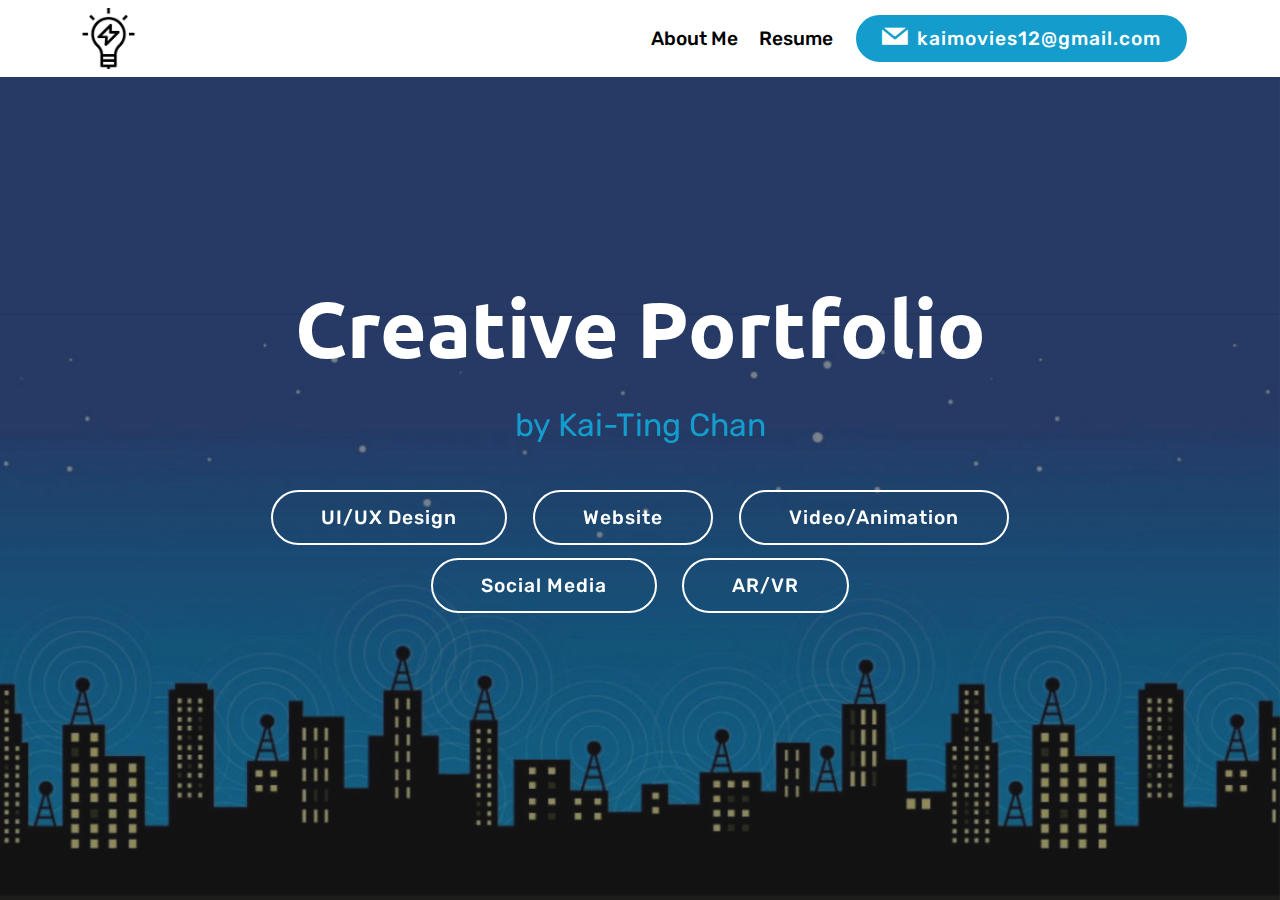
==== index.html @ dcca7ea7 "create github pages" ====
<!DOCTYPE html>
<html >
<head>
  <!-- Site made with Mobirise Website Builder v4.9.2, https://mobirise.com -->
  <meta charset="UTF-8">
  <meta http-equiv="X-UA-Compatible" content="IE=edge">
  <meta name="generator" content="Mobirise v4.9.2, mobirise.com">
  <meta name="viewport" content="width=device-width, initial-scale=1, minimum-scale=1">
  <link rel="shortcut icon" href="assets/images/images-1-138x138.png" type="image/x-icon">
  <meta name="description" content="">
  <title>Home</title>
  <link rel="stylesheet" href="assets/web/assets/mobirise-icons/mobirise-icons.css">
  <link rel="stylesheet" href="assets/tether/tether.min.css">
  <link rel="stylesheet" href="assets/bootstrap/css/bootstrap.min.css">
  <link rel="stylesheet" href="assets/bootstrap/css/bootstrap-grid.min.css">
  <link rel="stylesheet" href="assets/bootstrap/css/bootstrap-reboot.min.css">
  <link rel="stylesheet" href="assets/dropdown/css/style.css">
  <link rel="stylesheet" href="assets/socicon/css/styles.css">
  <link rel="stylesheet" href="assets/theme/css/style.css">
  <link rel="stylesheet" href="assets/mobirise/css/mbr-additional.css" type="text/css">
  
  
  
</head>
<body>
  <section class="menu cid-rMLIVA4WEM" once="menu" id="menu2-2">

    

    <nav class="navbar navbar-expand beta-menu navbar-dropdown align-items-center navbar-fixed-top navbar-toggleable-sm">
        <button class="navbar-toggler navbar-toggler-right" type="button" data-toggle="collapse" data-target="#navbarSupportedContent" aria-controls="navbarSupportedContent" aria-expanded="false" aria-label="Toggle navigation">
            <div class="hamburger">
                <span></span>
                <span></span>
                <span></span>
                <span></span>
            </div>
        </button>
        <div class="menu-logo">
            <div class="navbar-brand">
                <span class="navbar-logo">
                    <a href="index.html">
                        <img src="assets/images/images-1-138x138.png" alt="Mobirise" title="" style="height: 3.8rem;">
                    </a>
                </span>
                
            </div>
        </div>
        <div class="collapse navbar-collapse" id="navbarSupportedContent">
            <ul class="navbar-nav nav-dropdown" data-app-modern-menu="true"><li class="nav-item">
                    <a class="nav-link link text-black display-4" href="page6.html">About Me</a>
                </li>
                <li class="nav-item">
                    <a class="nav-link link text-black display-4" href="assets/files/Re%CC%81sume%CC%81%20Jan,%202020.pdf" target="_blank">Resume</a>
                </li></ul>
            <div class="navbar-buttons mbr-section-btn"><a class="btn btn-sm btn-primary display-4" href="tel:+1-234-567-8901"><span class="socicon socicon-mail mbr-iconfont mbr-iconfont-btn" style="color: rgb(255, 255, 255);"></span>kaimovies12@gmail.com</a></div>
        </div>
    </nav>
</section>

<section class="engine"><a href="https://mobirise.info/l">free website templates</a></section><section class="cid-rMLHdXnyfm mbr-fullscreen mbr-parallax-background" id="header2-0">

    

    <div class="mbr-overlay" style="opacity: 0.5; background-color: rgb(35, 35, 35);"></div>

    <div class="container align-center">
        <div class="row justify-content-md-center">
            <div class="mbr-white col-md-10">
                <h1 class="mbr-section-title mbr-bold pb-3 mbr-fonts-style display-1">Creative<span style="font-weight: normal;"> </span>Portfolio</h1>
                
                <p class="mbr-text pb-3 mbr-fonts-style display-5">by Kai-Ting Chan</p>
                <div class="mbr-section-btn"><a class="btn btn-md btn-white-outline display-4" href="page7.html">UI/UX Design</a>
                    <a class="btn btn-md btn-white-outline display-4" href="page2.html">Website</a> <a class="btn btn-md btn-white-outline display-4" href="page3.html">Video/Animation</a> <a class="btn btn-md btn-white-outline display-4" href="page4.html">Social Media</a> <a class="btn btn-md btn-white-outline display-4" href="page5.html">AR/VR</a></div>
            </div>
        </div>
    </div>
    
</section>


  <script src="assets/web/assets/jquery/jquery.min.js"></script>
  <script src="assets/popper/popper.min.js"></script>
  <script src="assets/tether/tether.min.js"></script>
  <script src="assets/bootstrap/js/bootstrap.min.js"></script>
  <script src="assets/parallax/jarallax.min.js"></script>
  <script src="assets/dropdown/js/script.min.js"></script>
  <script src="assets/touchswipe/jquery.touch-swipe.min.js"></script>
  <script src="assets/smoothscroll/smooth-scroll.js"></script>
  <script src="assets/theme/js/script.js"></script>
  
  
</body>
</html>
---- assets/web/assets/mobirise-icons/mobirise-icons.css ----
@font-face {
  font-family: 'MobiriseIcons';
  src:  url('mobirise-icons.eot?spat4u');
  src:  url('mobirise-icons.eot?spat4u#iefix') format('embedded-opentype'),
    url('mobirise-icons.ttf?spat4u') format('truetype'),
    url('mobirise-icons.woff?spat4u') format('woff'),
    url('mobirise-icons.svg?spat4u#MobiriseIcons') format('svg');
  font-weight: normal;
  font-style: normal;
}

[class^="mbri-"], [class*=" mbri-"] {
  /* use !important to prevent issues with browser extensions that change fonts */
  font-family: MobiriseIcons !important;
  speak: none;
  font-style: normal;
  font-weight: normal;
  font-variant: normal;
  text-transform: none;
  line-height: 1;

  /* Better Font Rendering =========== */
  -webkit-font-smoothing: antialiased;
  -moz-osx-font-smoothing: grayscale;
}

.mbri-add-submenu:before {
  content: "\e900";
}
.mbri-alert:before {
  content: "\e901";
}
.mbri-align-center:before {
  content: "\e902";
}
.mbri-align-justify:before {
  content: "\e903";
}
.mbri-align-left:before {
  content: "\e904";
}
.mbri-align-right:before {
  content: "\e905";
}
.mbri-android:before {
  content: "\e906";
}
.mbri-apple:before {
  content: "\e907";
}
.mbri-arrow-down:before {
  content: "\e908";
}
.mbri-arrow-next:before {
  content: "\e909";
}
.mbri-arrow-prev:before {
  content: "\e90a";
}
.mbri-arrow-up:before {
  content: "\e90b";
}
.mbri-bold:before {
  content: "\e90c";
}
.mbri-bookmark:before {
  content: "\e90d";
}
.mbri-bootstrap:before {
  content: "\e90e";
}
.mbri-briefcase:before {
  content: "\e90f";
}
.mbri-browse:before {
  content: "\e910";
}
.mbri-bulleted-list:before {
  content: "\e911";
}
.mbri-calendar:before {
  content: "\e912";
}
.mbri-camera:before {
  content: "\e913";
}
.mbri-cart-add:before {
  content: "\e914";
}
.mbri-cart-full:before {
  content: "\e915";
}
.mbri-cash:before {
  content: "\e916";
}
.mbri-change-style:before {
  content: "\e917";
}
.mbri-chat:before {
  content: "\e918";
}
.mbri-clock:before {
  content: "\e919";
}
.mbri-close:before {
  content: "\e91a";
}
.mbri-cloud:before {
  content: "\e91b";
}
.mbri-code:before {
  content: "\e91c";
}
.mbri-contact-form:before {
  content: "\e91d";
}
.mbri-credit-card:before {
  content: "\e91e";
}
.mbri-cursor-click:before {
  content: "\e91f";
}
.mbri-cust-feedback:before {
  content: "\e920";
}
.mbri-database:before {
  content: "\e921";
}
.mbri-delivery:before {
  content: "\e922";
}
.mbri-desktop:before {
  content: "\e923";
}
.mbri-devices:before {
  content: "\e924";
}
.mbri-down:before {
  content: "\e925";
}
.mbri-download:before {
  content: "\e989";
}
.mbri-drag-n-drop:before {
  content: "\e927";
}
.mbri-drag-n-drop2:before {
  content: "\e928";
}
.mbri-edit:before {
  content: "\e929";
}
.mbri-edit2:before {
  content: "\e92a";
}
.mbri-error:before {
  content: "\e92b";
}
.mbri-extension:before {
  content: "\e92c";
}
.mbri-features:before {
  content: "\e92d";
}
.mbri-file:before {
  content: "\e92e";
}
.mbri-flag:before {
  content: "\e92f";
}
.mbri-folder:before {
  content: "\e930";
}
.mbri-gift:before {
  content: "\e931";
}
.mbri-github:before {
  content: "\e932";
}
.mbri-globe:before {
  content: "\e933";
}
.mbri-globe-2:before {
  content: "\e934";
}
.mbri-growing-chart:before {
  content: "\e935";
}
.mbri-hearth:before {
  content: "\e936";
}
.mbri-help:before {
  content: "\e937";
}
.mbri-home:before {
  content: "\e938";
}
.mbri-hot-cup:before {
  content: "\e939";
}
.mbri-idea:before {
  content: "\e93a";
}
.mbri-image-gallery:before {
  content: "\e93b";
}
.mbri-image-slider:before {
  content: "\e93c";
}
.mbri-info:before {
  content: "\e93d";
}
.mbri-italic:before {
  content: "\e93e";
}
.mbri-key:before {
  content: "\e93f";
}
.mbri-laptop:before {
  content: "\e940";
}
.mbri-layers:before {
  content: "\e941";
}
.mbri-left-right:before {
  content: "\e942";
}
.mbri-left:before {
  content: "\e943";
}
.mbri-letter:before {
  content: "\e944";
}
.mbri-like:before {
  content: "\e945";
}
.mbri-link:before {
  content: "\e946";
}
.mbri-lock:before {
  content: "\e947";
}
.mbri-login:before {
  content: "\e948";
}
.mbri-logout:before {
  content: "\e949";
}
.mbri-magic-stick:before {
  content: "\e94a";
}
.mbri-map-pin:before {
  content: "\e94b";
}
.mbri-menu:before {
  content: "\e94c";
}
.mbri-mobile:before {
  content: "\e94d";
}
.mbri-mobile2:before {
  content: "\e94e";
}
.mbri-mobirise:before {
  content: "\e94f";
}
.mbri-more-horizontal:before {
  content: "\e950";
}
.mbri-more-vertical:before {
  content: "\e951";
}
.mbri-music:before {
  content: "\e952";
}
.mbri-new-file:before {
  content: "\e953";
}
.mbri-numbered-list:before {
  content: "\e954";
}
.mbri-opened-folder:before {
  content: "\e955";
}
.mbri-pages:before {
  content: "\e956";
}
.mbri-paper-plane:before {
  content: "\e957";
}
.mbri-paperclip:before {
  content: "\e958";
}
.mbri-photo:before {
  content: "\e959";
}
.mbri-photos:before {
  content: "\e95a";
}
.mbri-pin:before {
  content: "\e95b";
}
.mbri-play:before {
  content: "\e95c";
}
.mbri-plus:before {
  content: "\e95d";
}
.mbri-preview:before {
  content: "\e95e";
}
.mbri-print:before {
  content: "\e95f";
}
.mbri-protect:before {
  content: "\e960";
}
.mbri-question:before {
  content: "\e961";
}
.mbri-quote-left:before {
  content: "\e962";
}
.mbri-quote-right:before {
  content: "\e963";
}
.mbri-refresh:before {
  content: "\e964";
}
.mbri-responsive:before {
  content: "\e965";
}
.mbri-right:before {
  content: "\e966";
}
.mbri-rocket:before {
  content: "\e967";
}
.mbri-sad-face:before {
  content: "\e968";
}
.mbri-sale:before {
  content: "\e969";
}
.mbri-save:before {
  content: "\e96a";
}
.mbri-search:before {
  content: "\e96b";
}
.mbri-setting:before {
  content: "\e96c";
}
.mbri-setting2:before {
  content: "\e96d";
}
.mbri-setting3:before {
  content: "\e96e";
}
.mbri-share:before {
  content: "\e96f";
}
.mbri-shopping-bag:before {
  content: "\e970";
}
.mbri-shopping-basket:before {
  content: "\e971";
}
.mbri-shopping-cart:before {
  content: "\e972";
}
.mbri-sites:before {
  content: "\e973";
}
.mbri-smile-face:before {
  content: "\e974";
}
.mbri-speed:before {
  content: "\e975";
}
.mbri-star:before {
  content: "\e976";
}
.mbri-success:before {
  content: "\e977";
}
.mbri-sun:before {
  content: "\e978";
}
.mbri-sun2:before {
  content: "\e979";
}
.mbri-tablet:before {
  content: "\e97a";
}
.mbri-tablet-vertical:before {
  content: "\e97b";
}
.mbri-target:before {
  content: "\e97c";
}
.mbri-timer:before {
  content: "\e97d";
}
.mbri-to-ftp:before {
  content: "\e97e";
}
.mbri-to-local-drive:before {
  content: "\e97f";
}
.mbri-touch-swipe:before {
  content: "\e980";
}
.mbri-touch:before {
  content: "\e981";
}
.mbri-trash:before {
  content: "\e982";
}
.mbri-underline:before {
  content: "\e983";
}
.mbri-unlink:before {
  content: "\e984";
}
.mbri-unlock:before {
  content: "\e985";
}
.mbri-up-down:before {
  content: "\e986";
}
.mbri-up:before {
  content: "\e987";
}
.mbri-update:before {
  content: "\e988";
}
.mbri-upload:before {
 content: "\e926"; 
}
.mbri-user:before {
  content: "\e98a";
}
.mbri-user2:before {
  content: "\e98b";
}
.mbri-users:before {
  content: "\e98c";
}
.mbri-video:before {
  content: "\e98d";
}
.mbri-video-play:before {
  content: "\e98e";
}
.mbri-watch:before {
  content: "\e98f";
}
.mbri-website-theme:before {
  content: "\e990";
}
.mbri-wifi:before {
  content: "\e991";
}
.mbri-windows:before {
  content: "\e992";
}
.mbri-zoom-out:before {
  content: "\e993";
}
.mbri-redo:before {
  content: "\e994";
}
.mbri-undo:before {
  content: "\e995";
}
---- assets/dropdown/css/style.css ----
.navbar-dropdown {
  left: 0;
  padding: 0;
  position: absolute;
  right: 0;
  top: 0;
  transition: all 0.45s ease;
  z-index: 1030;
  background: #282828; }
  .navbar-dropdown .navbar-logo {
    margin-right: 0.8rem;
    transition: margin 0.3s ease-in-out;
    vertical-align: middle; }
    .navbar-dropdown .navbar-logo img {
      height: 3.125rem;
      transition: all 0.3s ease-in-out; }
    .navbar-dropdown .navbar-logo.mbr-iconfont {
      font-size: 3.125rem;
      line-height: 3.125rem; }
  .navbar-dropdown .navbar-caption {
    font-weight: 700;
    white-space: normal;
    vertical-align: -4px;
    line-height: 3.125rem !important; }
    .navbar-dropdown .navbar-caption, .navbar-dropdown .navbar-caption:hover {
      color: inherit;
      text-decoration: none; }
  .navbar-dropdown .mbr-iconfont + .navbar-caption {
    vertical-align: -1px; }
  .navbar-dropdown.navbar-fixed-top {
    position: fixed; }
  .navbar-dropdown .navbar-brand span {
    vertical-align: -4px; }
  .navbar-dropdown.bg-color.transparent {
    background: none; }
  .navbar-dropdown.navbar-short .navbar-brand {
    padding: 0.625rem 0; }
    .navbar-dropdown.navbar-short .navbar-brand span {
      vertical-align: -1px; }
  .navbar-dropdown.navbar-short .navbar-caption {
    line-height: 2.375rem !important;
    vertical-align: -2px; }
  .navbar-dropdown.navbar-short .navbar-logo {
    margin-right: 0.5rem; }
    .navbar-dropdown.navbar-short .navbar-logo img {
      height: 2.375rem; }
    .navbar-dropdown.navbar-short .navbar-logo.mbr-iconfont {
      font-size: 2.375rem;
      line-height: 2.375rem; }
  .navbar-dropdown.navbar-short .mbr-table-cell {
    height: 3.625rem; }
  .navbar-dropdown .navbar-close {
    left: 0.6875rem;
    position: fixed;
    top: 0.75rem;
    z-index: 1000; }
  .navbar-dropdown .hamburger-icon {
    content: "";
    display: inline-block;
    vertical-align: middle;
    width: 16px;
    -webkit-box-shadow: 0 -6px 0 1px #282828,0 0 0 1px #282828,0 6px 0 1px #282828;
    -moz-box-shadow: 0 -6px 0 1px #282828,0 0 0 1px #282828,0 6px 0 1px #282828;
    box-shadow: 0 -6px 0 1px #282828,0 0 0 1px #282828,0 6px 0 1px #282828; }

.dropdown-menu .dropdown-toggle[data-toggle="dropdown-submenu"]::after {
  border-bottom: 0.35em solid transparent;
  border-left: 0.35em solid;
  border-right: 0;
  border-top: 0.35em solid transparent;
  margin-left: 0.3rem; }

.dropdown-menu .dropdown-item:focus {
  outline: 0; }

.nav-dropdown {
  font-size: 0.75rem;
  font-weight: 500;
  height: auto !important; }
  .nav-dropdown .nav-btn {
    padding-left: 1rem; }
  .nav-dropdown .link {
    margin: .667em 1.667em;
    font-weight: 500;
    padding: 0;
    transition: color .2s ease-in-out; }
    .nav-dropdown .link.dropdown-toggle {
      margin-right: 2.583em; }
      .nav-dropdown .link.dropdown-toggle::after {
        margin-left: .25rem;
        border-top: 0.35em solid;
        border-right: 0.35em solid transparent;
        border-left: 0.35em solid transparent;
        border-bottom: 0; }
      .nav-dropdown .link.dropdown-toggle[aria-expanded="true"] {
        margin: 0;
        padding: 0.667em 3.263em  0.667em 1.667em; }
  .nav-dropdown .link::after,
  .nav-dropdown .dropdown-item::after {
    color: inherit; }
  .nav-dropdown .btn {
    font-size: 0.75rem;
    font-weight: 700;
    letter-spacing: 0;
    margin-bottom: 0;
    padding-left: 1.25rem;
    padding-right: 1.25rem; }
  .nav-dropdown .dropdown-menu {
    border-radius: 0;
    border: 0;
    left: 0;
    margin: 0;
    padding-bottom: 1.25rem;
    padding-top: 1.25rem;
    position: relative; }
  .nav-dropdown .dropdown-submenu {
    margin-left: 0.125rem;
    top: 0; }
  .nav-dropdown .dropdown-item {
    font-weight: 500;
    line-height: 2;
    padding: 0.3846em 4.615em 0.3846em 1.5385em;
    position: relative;
    transition: color .2s ease-in-out, background-color .2s ease-in-out; }
    .nav-dropdown .dropdown-item::after {
      margin-top: -0.3077em;
      position: absolute;
      right: 1.1538em;
      top: 50%; }
    .nav-dropdown .dropdown-item:focus, .nav-dropdown .dropdown-item:hover {
      background: none; }

@media (max-width: 767px) {
  .nav-dropdown.navbar-toggleable-sm {
    bottom: 0;
    display: none;
    left: 0;
    overflow-x: hidden;
    position: fixed;
    top: 0;
    transform: translateX(-100%);
    -ms-transform: translateX(-100%);
    -webkit-transform: translateX(-100%);
    width: 18.75rem;
    z-index: 999; } }
.nav-dropdown.navbar-toggleable-xl {
  bottom: 0;
  display: none;
  left: 0;
  overflow-x: hidden;
  position: fixed;
  top: 0;
  transform: translateX(-100%);
  -ms-transform: translateX(-100%);
  -webkit-transform: translateX(-100%);
  width: 18.75rem;
  z-index: 999; }

.nav-dropdown-sm {
  display: block !important;
  overflow-x: hidden;
  overflow: auto;
  padding-top: 3.875rem; }
  .nav-dropdown-sm::after {
    content: "";
    display: block;
    height: 3rem;
    width: 100%; }
  .nav-dropdown-sm.collapse.in ~ .navbar-close {
    display: block !important; }
  .nav-dropdown-sm.collapsing, .nav-dropdown-sm.collapse.in {
    transform: translateX(0);
    -ms-transform: translateX(0);
    -webkit-transform: translateX(0);
    transition: all 0.25s ease-out;
    -webkit-transition: all 0.25s ease-out;
    background: #282828; }
  .nav-dropdown-sm.collapsing[aria-expanded="false"] {
    transform: translateX(-100%);
    -ms-transform: translateX(-100%);
    -webkit-transform: translateX(-100%); }
  .nav-dropdown-sm .nav-item {
    display: block;
    margin-left: 0 !important;
    padding-left: 0; }
  .nav-dropdown-sm .link,
  .nav-dropdown-sm .dropdown-item {
    border-top: 1px dotted rgba(255, 255, 255, 0.1);
    font-size: 0.8125rem;
    line-height: 1.6;
    margin: 0 !important;
    padding: 0.875rem 2.4rem 0.875rem 1.5625rem !important;
    position: relative;
    white-space: normal; }
    .nav-dropdown-sm .link:focus, .nav-dropdown-sm .link:hover,
    .nav-dropdown-sm .dropdown-item:focus,
    .nav-dropdown-sm .dropdown-item:hover {
      background: rgba(0, 0, 0, 0.2) !important;
      color: #c0a375; }
  .nav-dropdown-sm .nav-btn {
    position: relative;
    padding: 1.5625rem 1.5625rem 0 1.5625rem; }
    .nav-dropdown-sm .nav-btn::before {
      border-top: 1px dotted rgba(255, 255, 255, 0.1);
      content: "";
      left: 0;
      position: absolute;
      top: 0;
      width: 100%; }
    .nav-dropdown-sm .nav-btn + .nav-btn {
      padding-top: 0.625rem; }
      .nav-dropdown-sm .nav-btn + .nav-btn::before {
        display: none; }
  .nav-dropdown-sm .btn {
    padding: 0.625rem 0; }
  .nav-dropdown-sm .dropdown-toggle[data-toggle="dropdown-submenu"]::after {
    margin-left: .25rem;
    border-top: 0.35em solid;
    border-right: 0.35em solid transparent;
    border-left: 0.35em solid transparent;
    border-bottom: 0; }
  .nav-dropdown-sm .dropdown-toggle[data-toggle="dropdown-submenu"][aria-expanded="true"]::after {
    border-top: 0;
    border-right: 0.35em solid transparent;
    border-left: 0.35em solid transparent;
    border-bottom: 0.35em solid; }
  .nav-dropdown-sm .dropdown-menu {
    margin: 0;
    padding: 0;
    position: relative;
    top: 0;
    left: 0;
    width: 100%;
    border: 0;
    float: none;
    border-radius: 0;
    background: none; }
  .nav-dropdown-sm .dropdown-submenu {
    left: 100%;
    margin-left: 0.125rem;
    margin-top: -1.25rem;
    top: 0; }

.navbar-toggleable-sm .nav-dropdown .dropdown-menu {
  position: absolute; }

.navbar-toggleable-sm .nav-dropdown .dropdown-submenu {
  left: 100%;
  margin-left: 0.125rem;
  margin-top: -1.25rem;
  top: 0; }

.navbar-toggleable-sm.opened .nav-dropdown .dropdown-menu {
  position: relative; }

.navbar-toggleable-sm.opened .nav-dropdown .dropdown-submenu {
  left: 0;
  margin-left: 00rem;
  margin-top: 0rem;
  top: 0; }

.is-builder .nav-dropdown.collapsing {
  transition: none !important; }

/*# sourceMappingURL=style.css.map */
---- assets/socicon/css/styles.css ----
@charset "UTF-8";

@font-face {
  font-family: "socicon";
  src:url("../fonts/socicon.eot");
  src:url("../fonts/socicon.eot?#iefix") format("embedded-opentype"),
    url("../fonts/socicon.woff") format("woff"),
    url("../fonts/socicon.ttf") format("truetype"),
    url("../fonts/socicon.svg#socicon") format("svg");
  font-weight: normal;
  font-style: normal;

}

[data-icon]:before {
  font-family: "socicon" !important;
  content: attr(data-icon);
  font-style: normal !important;
  font-weight: normal !important;
  font-variant: normal !important;
  text-transform: none !important;
  speak: none;
  line-height: 1;
  -webkit-font-smoothing: antialiased;
  -moz-osx-font-smoothing: grayscale;
}

[class^="socicon-"]:before,
[class*=" socicon-"]:before {
  font-family: "socicon" !important;
  font-style: normal !important;
  font-weight: normal !important;
  font-variant: normal !important;
  text-transform: none !important;
  speak: none;
  line-height: 1;
  -webkit-font-smoothing: antialiased;
  -moz-osx-font-smoothing: grayscale;
}

.socicon-modelmayhem:before {
  content: "\e000";
}
.socicon-mixcloud:before {
  content: "\e001";
}
.socicon-drupal:before {
  content: "\e002";
}
.socicon-swarm:before {
  content: "\e003";
}
.socicon-istock:before {
  content: "\e004";
}
.socicon-yammer:before {
  content: "\e005";
}
.socicon-ello:before {
  content: "\e006";
}
.socicon-stackoverflow:before {
  content: "\e007";
}
.socicon-persona:before {
  content: "\e008";
}
.socicon-triplej:before {
  content: "\e009";
}
.socicon-houzz:before {
  content: "\e00a";
}
.socicon-rss:before {
  content: "\e00b";
}
.socicon-paypal:before {
  content: "\e00c";
}
.socicon-odnoklassniki:before {
  content: "\e00d";
}
.socicon-airbnb:before {
  content: "\e00e";
}
.socicon-periscope:before {
  content: "\e00f";
}
.socicon-outlook:before {
  content: "\e010";
}
.socicon-coderwall:before {
  content: "\e011";
}
.socicon-tripadvisor:before {
  content: "\e012";
}
.socicon-appnet:before {
  content: "\e013";
}
.socicon-goodreads:before {
  content: "\e014";
}
.socicon-tripit:before {
  content: "\e015";
}
.socicon-lanyrd:before {
  content: "\e016";
}
.socicon-slideshare:before {
  content: "\e017";
}
.socicon-buffer:before {
  content: "\e018";
}
.socicon-disqus:before {
  content: "\e019";
}
.socicon-vkontakte:before {
  content: "\e01a";
}
.socicon-whatsapp:before {
  content: "\e01b";
}
.socicon-patreon:before {
  content: "\e01c";
}
.socicon-storehouse:before {
  content: "\e01d";
}
.socicon-pocket:before {
  content: "\e01e";
}
.socicon-mail:before {
  content: "\e01f";
}
.socicon-blogger:before {
  content: "\e020";
}
.socicon-technorati:before {
  content: "\e021";
}
.socicon-reddit:before {
  content: "\e022";
}
.socicon-dribbble:before {
  content: "\e023";
}
.socicon-stumbleupon:before {
  content: "\e024";
}
.socicon-digg:before {
  content: "\e025";
}
.socicon-envato:before {
  content: "\e026";
}
.socicon-behance:before {
  content: "\e027";
}
.socicon-delicious:before {
  content: "\e028";
}
.socicon-deviantart:before {
  content: "\e029";
}
.socicon-forrst:before {
  content: "\e02a";
}
.socicon-play:before {
  content: "\e02b";
}
.socicon-zerply:before {
  content: "\e02c";
}
.socicon-wikipedia:before {
  content: "\e02d";
}
.socicon-apple:before {
  content: "\e02e";
}
.socicon-flattr:before {
  content: "\e02f";
}
.socicon-github:before {
  content: "\e030";
}
.socicon-renren:before {
  content: "\e031";
}
.socicon-friendfeed:before {
  content: "\e032";
}
.socicon-newsvine:before {
  content: "\e033";
}
.socicon-identica:before {
  content: "\e034";
}
.socicon-bebo:before {
  content: "\e035";
}
.socicon-zynga:before {
  content: "\e036";
}
.socicon-steam:before {
  content: "\e037";
}
.socicon-xbox:before {
  content: "\e038";
}
.socicon-windows:before {
  content: "\e039";
}
.socicon-qq:before {
  content: "\e03a";
}
.socicon-douban:before {
  content: "\e03b";
}
.socicon-meetup:before {
  content: "\e03c";
}
.socicon-playstation:before {
  content: "\e03d";
}
.socicon-android:before {
  content: "\e03e";
}
.socicon-snapchat:before {
  content: "\e03f";
}
.socicon-twitter:before {
  content: "\e040";
}
.socicon-facebook:before {
  content: "\e041";
}
.socicon-googleplus:before {
  content: "\e042";
}
.socicon-pinterest:before {
  content: "\e043";
}
.socicon-foursquare:before {
  content: "\e044";
}
.socicon-yahoo:before {
  content: "\e045";
}
.socicon-skype:before {
  content: "\e046";
}
.socicon-yelp:before {
  content: "\e047";
}
.socicon-feedburner:before {
  content: "\e048";
}
.socicon-linkedin:before {
  content: "\e049";
}
.socicon-viadeo:before {
  content: "\e04a";
}
.socicon-xing:before {
  content: "\e04b";
}
.socicon-myspace:before {
  content: "\e04c";
}
.socicon-soundcloud:before {
  content: "\e04d";
}
.socicon-spotify:before {
  content: "\e04e";
}
.socicon-grooveshark:before {
  content: "\e04f";
}
.socicon-lastfm:before {
  content: "\e050";
}
.socicon-youtube:before {
  content: "\e051";
}
.socicon-vimeo:before {
  content: "\e052";
}
.socicon-dailymotion:before {
  content: "\e053";
}
.socicon-vine:before {
  content: "\e054";
}
.socicon-flickr:before {
  content: "\e055";
}
.socicon-500px:before {
  content: "\e056";
}
.socicon-wordpress:before {
  content: "\e058";
}
.socicon-tumblr:before {
  content: "\e059";
}
.socicon-twitch:before {
  content: "\e05a";
}
.socicon-8tracks:before {
  content: "\e05b";
}
.socicon-amazon:before {
  content: "\e05c";
}
.socicon-icq:before {
  content: "\e05d";
}
.socicon-smugmug:before {
  content: "\e05e";
}
.socicon-ravelry:before {
  content: "\e05f";
}
.socicon-weibo:before {
  content: "\e060";
}
.socicon-baidu:before {
  content: "\e061";
}
.socicon-angellist:before {
  content: "\e062";
}
.socicon-ebay:before {
  content: "\e063";
}
.socicon-imdb:before {
  content: "\e064";
}
.socicon-stayfriends:before {
  content: "\e065";
}
.socicon-residentadvisor:before {
  content: "\e066";
}
.socicon-google:before {
  content: "\e067";
}
.socicon-yandex:before {
  content: "\e068";
}
.socicon-sharethis:before {
  content: "\e069";
}
.socicon-bandcamp:before {
  content: "\e06a";
}
.socicon-itunes:before {
  content: "\e06b";
}
.socicon-deezer:before {
  content: "\e06c";
}
.socicon-telegram:before {
  content: "\e06e";
}
.socicon-openid:before {
  content: "\e06f";
}
.socicon-amplement:before {
  content: "\e070";
}
.socicon-viber:before {
  content: "\e071";
}
.socicon-zomato:before {
  content: "\e072";
}
.socicon-draugiem:before {
  content: "\e074";
}
.socicon-endomodo:before {
  content: "\e075";
}
.socicon-filmweb:before {
  content: "\e076";
}
.socicon-stackexchange:before {
  content: "\e077";
}
.socicon-wykop:before {
  content: "\e078";
}
.socicon-teamspeak:before {
  content: "\e079";
}
.socicon-teamviewer:before {
  content: "\e07a";
}
.socicon-ventrilo:before {
  content: "\e07b";
}
.socicon-younow:before {
  content: "\e07c";
}
.socicon-raidcall:before {
  content: "\e07d";
}
.socicon-mumble:before {
  content: "\e07e";
}
.socicon-medium:before {
  content: "\e06d";
}
.socicon-bebee:before {
  content: "\e07f";
}
.socicon-hitbox:before {
  content: "\e080";
}
.socicon-reverbnation:before {
  content: "\e081";
}
.socicon-formulr:before {
  content: "\e082";
}
.socicon-instagram:before {
  content: "\e057";
}
.socicon-battlenet:before {
  content: "\e083";
}
.socicon-chrome:before {
  content: "\e084";
}
.socicon-discord:before {
  content: "\e086";
}
.socicon-issuu:before {
  content: "\e087";
}
.socicon-macos:before {
  content: "\e088";
}
.socicon-firefox:before {
  content: "\e089";
}
.socicon-opera:before {
  content: "\e08d";
}
.socicon-keybase:before {
  content: "\e090";
}
.socicon-alliance:before {
  content: "\e091";
}
.socicon-livejournal:before {
  content: "\e092";
}
.socicon-googlephotos:before {
  content: "\e093";
}
.socicon-horde:before {
  content: "\e094";
}
.socicon-etsy:before {
  content: "\e095";
}
.socicon-zapier:before {
  content: "\e096";
}
.socicon-google-scholar:before {
  content: "\e097";
}
.socicon-researchgate:before {
  content: "\e098";
}
.socicon-wechat:before {
  content: "\e099";
}
.socicon-strava:before {
  content: "\e09a";
}
.socicon-line:before {
  content: "\e09b";
}
.socicon-lyft:before {
  content: "\e09c";
}
.socicon-uber:before {
  content: "\e09d";
}
.socicon-songkick:before {
  content: "\e09e";
}
.socicon-viewbug:before {
  content: "\e09f";
}
.socicon-googlegroups:before {
  content: "\e0a0";
}
.socicon-quora:before {
  content: "\e073";
}
.socicon-diablo:before {
  content: "\e085";
}
.socicon-blizzard:before {
  content: "\e0a1";
}
.socicon-hearthstone:before {
  content: "\e08b";
}
.socicon-heroes:before {
  content: "\e08a";
}
.socicon-overwatch:before {
  content: "\e08c";
}
.socicon-warcraft:before {
  content: "\e08e";
}
.socicon-starcraft:before {
  content: "\e08f";
}
.socicon-beam:before {
  content: "\e0a2";
}
.socicon-curse:before {
  content: "\e0a3";
}
.socicon-player:before {
  content: "\e0a4";
}
.socicon-streamjar:before {
  content: "\e0a5";
}
.socicon-nintendo:before {
  content: "\e0a6";
}
.socicon-hellocoton:before {
  content: "\e0a7";
}
---- assets/theme/css/style.css ----
/*!
 * Mobirise v4 theme (https://mobirise.com/)
 * Copyright 2017 Mobirise
 */
section {
  background-color: #eeeeee; }

section,
.container,
.container-fluid {
  position: relative;
  word-wrap: break-word; }

a.mbr-iconfont:hover {
  text-decoration: none; }

.article .lead p, .article .lead ul, .article .lead ol, .article .lead pre, .article .lead blockquote {
  margin-bottom: 0; }

a {
  font-style: normal;
  font-weight: 400;
  cursor: pointer; }
  a, a:hover {
    text-decoration: none; }

figure {
  margin-bottom: 0; }

body {
  color: #232323; }

h1, h2, h3, h4, h5, h6,
.h1, .h2, .h3, .h4, .h5, .h6,
.display-1, .display-2, .display-3, .display-4 {
  line-height: 1;
  word-break: break-word;
  word-wrap: break-word; }

b, strong {
  font-weight: bold; }

blockquote {
  padding: 10px 0 10px 20px;
  position: relative;
  border-left: 2px solid;
  border-color: #ff3366; }

input:-webkit-autofill, input:-webkit-autofill:hover, input:-webkit-autofill:focus, input:-webkit-autofill:active {
  transition-delay: 9999s;
  transition-property: background-color, color; }

textarea[type="hidden"] {
  display: none; }

body {
  position: relative; }

section {
  background-position: 50% 50%;
  background-repeat: no-repeat;
  background-size: cover; }
  section .mbr-background-video,
  section .mbr-background-video-preview {
    position: absolute;
    bottom: 0;
    left: 0;
    right: 0;
    top: 0; }

.hidden {
  visibility: hidden; }

.mbr-z-index20 {
  z-index: 20; }

/*! Base colors */
.mbr-white {
  color: #ffffff; }

.mbr-black {
  color: #000000; }

.mbr-bg-white {
  background-color: #ffffff; }

.mbr-bg-black {
  background-color: #000000; }

/*! Text-aligns */
.align-left {
  text-align: left; }

.align-center {
  text-align: center; }

.align-right {
  text-align: right; }

@media (max-width: 767px) {
  .align-left, .align-center, .align-right, .mbr-section-btn, .mbr-section-title {
    text-align: center; } }
/*! Font-weight  */
.mbr-light {
  font-weight: 300; }

.mbr-regular {
  font-weight: 400; }

.mbr-semibold {
  font-weight: 500; }

.mbr-bold {
  font-weight: 700; }

/*! Media  */
.media-size-item {
  -webkit-flex: 1 1 auto;
  -moz-flex: 1 1 auto;
  -ms-flex: 1 1 auto;
  -o-flex: 1 1 auto;
  flex: 1 1 auto; }

.media-content {
  -webkit-flex-basis: 100%;
  flex-basis: 100%; }

.media-container-row {
  display: -ms-flexbox;
  display: -webkit-flex;
  display: flex;
  -webkit-flex-direction: row;
  -ms-flex-direction: row;
  flex-direction: row;
  -webkit-flex-wrap: wrap;
  -ms-flex-wrap: wrap;
  flex-wrap: wrap;
  -webkit-justify-content: center;
  -ms-flex-pack: center;
  justify-content: center;
  -webkit-align-content: center;
  -ms-flex-line-pack: center;
  align-content: center;
  -webkit-align-items: start;
  -ms-flex-align: start;
  align-items: start; }
  .media-container-row .media-size-item {
    width: 400px; }

.media-container-column {
  display: -ms-flexbox;
  display: -webkit-flex;
  display: flex;
  -webkit-flex-direction: column;
  -ms-flex-direction: column;
  flex-direction: column;
  -webkit-flex-wrap: wrap;
  -ms-flex-wrap: wrap;
  flex-wrap: wrap;
  -webkit-justify-content: center;
  -ms-flex-pack: center;
  justify-content: center;
  -webkit-align-content: center;
  -ms-flex-line-pack: center;
  align-content: center;
  -webkit-align-items: stretch;
  -ms-flex-align: stretch;
  align-items: stretch; }
  .media-container-column > * {
    width: 100%; }

@media (min-width: 992px) {
  .media-container-row {
    -webkit-flex-wrap: nowrap;
    -ms-flex-wrap: nowrap;
    flex-wrap: nowrap; } }
figure {
  overflow: hidden; }

figure[mbr-media-size] {
  transition: width 0.1s; }

.mbr-figure img, .mbr-figure iframe {
  display: block;
  width: 100%; }

.card {
  background-color: transparent;
  border: none; }

.card-img {
  text-align: center;
  flex-shrink: 0;
  -webkit-flex-shrink: 0; }

.media {
  max-width: 100%;
  margin: 0 auto; }

.mbr-figure {
  -ms-flex-item-align: center;
  -ms-grid-row-align: center;
  -webkit-align-self: center;
  align-self: center; }

.media-container > div {
  max-width: 100%; }

.mbr-figure img, .card-img img {
  width: 100%; }

@media (max-width: 991px) {
  .media-size-item {
    width: auto !important; }

  .media {
    width: auto; }

  .mbr-figure {
    width: 100% !important; } }
/*! Buttons */
.mbr-section-btn {
  margin-left: -.25rem;
  margin-right: -.25rem;
  font-size: 0; }

nav .mbr-section-btn {
  margin-left: 0rem;
  margin-right: 0rem; }

/*! Btn icon margin */
.btn .mbr-iconfont, .btn.btn-sm .mbr-iconfont {
  cursor: pointer;
  margin-right: 0.5rem; }

.btn.btn-md .mbr-iconfont, .btn.btn-md .mbr-iconfont {
  margin-right: 0.8rem; }

.mbr-regular {
  font-weight: 400; }

.mbr-semibold {
  font-weight: 500; }

.mbr-bold {
  font-weight: 700; }

[type="submit"] {
  -webkit-appearance: none; }

/*! Full-screen */
.mbr-fullscreen .mbr-overlay {
  min-height: 100vh; }

.mbr-fullscreen {
  display: flex;
  display: -webkit-flex;
  display: -moz-flex;
  display: -ms-flex;
  display: -o-flex;
  align-items: center;
  -webkit-align-items: center;
  min-height: 100vh;
  padding-top: 3rem;
  padding-bottom: 3rem; }

/*! Map */
.map {
  height: 25rem;
  position: relative; }
  .map iframe {
    width: 100%;
    height: 100%; }

/* Form */
.form-asterisk {
  font-family: initial;
  position: absolute;
  top: -2px;
  font-weight: normal; }

/*! Scroll to top arrow */
.mbr-arrow-up {
  bottom: 25px;
  right: 90px;
  position: fixed;
  text-align: right;
  z-index: 5000;
  color: #ffffff;
  font-size: 32px;
  transform: rotate(180deg);
  -webkit-transform: rotate(180deg); }

.mbr-arrow-up a {
  background: rgba(0, 0, 0, 0.2);
  border-radius: 3px;
  color: #fff;
  display: inline-block;
  height: 60px;
  width: 60px;
  outline-style: none !important;
  position: relative;
  text-decoration: none;
  transition: all .3s ease-in-out;
  cursor: pointer;
  text-align: center; }
  .mbr-arrow-up a:hover {
    background-color: rgba(0, 0, 0, 0.4); }
  .mbr-arrow-up a i {
    line-height: 60px; }

.mbr-arrow-up-icon {
  display: block;
  color: #fff; }

.mbr-arrow-up-icon::before {
  content: "\203a";
  display: inline-block;
  font-family: serif;
  font-size: 32px;
  line-height: 1;
  font-style: normal;
  position: relative;
  top: 6px;
  left: -4px;
  -webkit-transform: rotate(-90deg);
  transform: rotate(-90deg); }

/*! Arrow Down */
.mbr-arrow {
  position: absolute;
  bottom: 45px;
  left: 50%;
  width: 60px;
  height: 60px;
  cursor: pointer;
  background-color: rgba(80, 80, 80, 0.5);
  border-radius: 50%;
  -webkit-transform: translateX(-50%);
  transform: translateX(-50%); }
  .mbr-arrow > a {
    display: inline-block;
    text-decoration: none;
    outline-style: none;
    -webkit-animation: arrowdown 1.7s ease-in-out infinite;
    animation: arrowdown 1.7s ease-in-out infinite; }
    .mbr-arrow > a > i {
      position: absolute;
      top: -2px;
      left: 15px;
      font-size: 2rem; }

@keyframes arrowdown {
  0% {
    transform: translateY(0px);
    -webkit-transform: translateY(0px); }
  50% {
    transform: translateY(-5px);
    -webkit-transform: translateY(-5px); }
  100% {
    transform: translateY(0px);
    -webkit-transform: translateY(0px); } }
@-webkit-keyframes arrowdown {
  0% {
    transform: translateY(0px);
    -webkit-transform: translateY(0px); }
  50% {
    transform: translateY(-5px);
    -webkit-transform: translateY(-5px); }
  100% {
    transform: translateY(0px);
    -webkit-transform: translateY(0px); } }
@media (max-width: 500px) {
  .mbr-arrow-up {
    left: 50%;
    right: auto;
    transform: translateX(-50%) rotate(180deg);
    -webkit-transform: translateX(-50%) rotate(180deg); } }
/*Gradients animation*/
@keyframes gradient-animation {
  from {
    background-position: 0% 100%;
    animation-timing-function: ease-in-out; }
  to {
    background-position: 100% 0%;
    animation-timing-function: ease-in-out; } }
@-webkit-keyframes gradient-animation {
  from {
    background-position: 0% 100%;
    animation-timing-function: ease-in-out; }
  to {
    background-position: 100% 0%;
    animation-timing-function: ease-in-out; } }
.bg-gradient {
  background-size: 200% 200%;
  animation: gradient-animation 5s infinite alternate;
  -webkit-animation: gradient-animation 5s infinite alternate; }

.menu .navbar-brand {
  display: -webkit-flex; }
  .menu .navbar-brand span {
    display: flex;
    display: -webkit-flex; }
  .menu .navbar-brand .navbar-caption-wrap {
    display: -webkit-flex; }
  .menu .navbar-brand .navbar-logo img {
    display: -webkit-flex; }
@media (min-width: 768px) and (max-width: 991px) {
  .menu .navbar-toggleable-sm .navbar-nav {
    display: -webkit-box;
    display: -webkit-flex;
    display: -ms-flexbox; } }
@media (min-width: 992px) {
  .menu .navbar-nav.nav-dropdown {
    display: -webkit-flex; }
  .menu .navbar-toggleable-sm .navbar-collapse {
    display: -webkit-flex !important; } }
@media (max-width: 767px) {
  .menu .navbar-collapse {
    overflow-y: auto;
    max-height: 80vh; }
  .menu .dropdown-menu {
    max-height: 60vh;
    overflow-y: auto; } }

.navbar {
  display: -webkit-flex;
  -webkit-flex-wrap: wrap;
  -webkit-align-items: center;
  -webkit-justify-content: space-between; }

.navbar-collapse {
  -webkit-flex-basis: 100%;
  -webkit-flex-grow: 1;
  -webkit-align-items: center; }

.nav-dropdown .link {
  padding: .667em 1.667em !important;
  margin: 0 !important; }

.nav {
  display: -webkit-flex;
  -webkit-flex-wrap: wrap; }

.row {
  display: -webkit-flex;
  -webkit-flex-wrap: wrap; }

.justify-content-center {
  -webkit-justify-content: center; }

.form-inline {
  display: -webkit-flex;
  -webkit-flex-flow: row wrap;
  -webkit-align-items: center; }

.card-wrapper {
  -webkit-flex: 1; }

.carousel-control {
  z-index: 10;
  display: -webkit-flex;
  -webkit-align-items: center;
  -webkit-justify-content: center; }

.carousel-controls {
  display: -webkit-flex; }

.media {
  display: -webkit-flex; }

/*# sourceMappingURL=style.css.map */
.engine {
	position: absolute;
	text-indent: -2400px;
	text-align: center;
	padding: 0;
	top: 0;
	left: -2400px;
}
---- assets/mobirise/css/mbr-additional.css ----
@import url(https://fonts.googleapis.com/css?family=Ubuntu:300,300i,400,400i,500,500i,700,700i);
@import url(https://fonts.googleapis.com/css?family=Rubik:300,300i,400,400i,500,500i,700,700i,900,900i);





body {
  font-style: normal;
  line-height: 1.5;
}
.mbr-section-title {
  font-style: normal;
  line-height: 1.2;
}
.mbr-section-subtitle {
  line-height: 1.3;
}
.mbr-text {
  font-style: normal;
  line-height: 1.6;
}
.display-1 {
  font-family: 'Ubuntu', sans-serif;
  font-size: 5rem;
}
.display-1 > .mbr-iconfont {
  font-size: 8rem;
}
.display-2 {
  font-family: 'Rubik', sans-serif;
  font-size: 4rem;
}
.display-2 > .mbr-iconfont {
  font-size: 6.4rem;
}
.display-4 {
  font-family: 'Rubik', sans-serif;
  font-size: 1.2rem;
}
.display-4 > .mbr-iconfont {
  font-size: 1.92rem;
}
.display-5 {
  font-family: 'Rubik', sans-serif;
  font-size: 2rem;
}
.display-5 > .mbr-iconfont {
  font-size: 3.2rem;
}
.display-7 {
  font-family: 'Rubik', sans-serif;
  font-size: 1.3rem;
}
.display-7 > .mbr-iconfont {
  font-size: 2.08rem;
}
/* ---- Fluid typography for mobile devices ---- */
/* 1.4 - font scale ratio ( bootstrap == 1.42857 ) */
/* 100vw - current viewport width */
/* (48 - 20)  48 == 48rem == 768px, 20 == 20rem == 320px(minimal supported viewport) */
/* 0.65 - min scale variable, may vary */
@media (max-width: 768px) {
  .display-1 {
    font-size: 4rem;
    font-size: calc( 2.4rem + (5 - 2.4) * ((100vw - 20rem) / (48 - 20)));
    line-height: calc( 1.4 * (2.4rem + (5 - 2.4) * ((100vw - 20rem) / (48 - 20))));
  }
  .display-2 {
    font-size: 3.2rem;
    font-size: calc( 2.05rem + (4 - 2.05) * ((100vw - 20rem) / (48 - 20)));
    line-height: calc( 1.4 * (2.05rem + (4 - 2.05) * ((100vw - 20rem) / (48 - 20))));
  }
  .display-4 {
    font-size: 0.96rem;
    font-size: calc( 1.07rem + (1.2 - 1.07) * ((100vw - 20rem) / (48 - 20)));
    line-height: calc( 1.4 * (1.07rem + (1.2 - 1.07) * ((100vw - 20rem) / (48 - 20))));
  }
  .display-5 {
    font-size: 1.6rem;
    font-size: calc( 1.35rem + (2 - 1.35) * ((100vw - 20rem) / (48 - 20)));
    line-height: calc( 1.4 * (1.35rem + (2 - 1.35) * ((100vw - 20rem) / (48 - 20))));
  }
}
/* Buttons */
.btn {
  font-weight: 500;
  border-width: 2px;
  font-style: normal;
  letter-spacing: 1px;
  margin: .4rem .8rem;
  white-space: normal;
  -webkit-transition: all 0.3s ease-in-out;
  -moz-transition: all 0.3s ease-in-out;
  transition: all 0.3s ease-in-out;
  display: inline-flex;
  align-items: center;
  justify-content: center;
  word-break: break-word;
  -webkit-align-items: center;
  -webkit-justify-content: center;
  display: -webkit-inline-flex;
  padding: 1rem 3rem;
  border-radius: 3px;
}
.btn-sm {
  font-weight: 500;
  letter-spacing: 1px;
  -webkit-transition: all 0.3s ease-in-out;
  -moz-transition: all 0.3s ease-in-out;
  transition: all 0.3s ease-in-out;
  padding: 0.6rem 1.5rem;
  border-radius: 3px;
}
.btn-md {
  font-weight: 500;
  letter-spacing: 1px;
  margin: .4rem .8rem !important;
  -webkit-transition: all 0.3s ease-in-out;
  -moz-transition: all 0.3s ease-in-out;
  transition: all 0.3s ease-in-out;
  padding: 1rem 3rem;
  border-radius: 3px;
}
.btn-lg {
  font-weight: 500;
  letter-spacing: 1px;
  margin: .4rem .8rem !important;
  -webkit-transition: all 0.3s ease-in-out;
  -moz-transition: all 0.3s ease-in-out;
  transition: all 0.3s ease-in-out;
  padding: 1.2rem 3.2rem;
  border-radius: 3px;
}
.bg-primary {
  background-color: #149dcc !important;
}
.bg-success {
  background-color: #f7ed4a !important;
}
.bg-info {
  background-color: #82786e !important;
}
.bg-warning {
  background-color: #879a9f !important;
}
.bg-danger {
  background-color: #b1a374 !important;
}
.btn-primary,
.btn-primary:active {
  background-color: #149dcc !important;
  border-color: #149dcc !important;
  color: #ffffff !important;
}
.btn-primary:hover,
.btn-primary:focus,
.btn-primary.focus,
.btn-primary.active {
  color: #ffffff !important;
  background-color: #0d6786 !important;
  border-color: #0d6786 !important;
}
.btn-primary.disabled,
.btn-primary:disabled {
  color: #ffffff !important;
  background-color: #0d6786 !important;
  border-color: #0d6786 !important;
}
.btn-secondary,
.btn-secondary:active {
  background-color: #ff3366 !important;
  border-color: #ff3366 !important;
  color: #ffffff !important;
}
.btn-secondary:hover,
.btn-secondary:focus,
.btn-secondary.focus,
.btn-secondary.active {
  color: #ffffff !important;
  background-color: #e50039 !important;
  border-color: #e50039 !important;
}
.btn-secondary.disabled,
.btn-secondary:disabled {
  color: #ffffff !important;
  background-color: #e50039 !important;
  border-color: #e50039 !important;
}
.btn-info,
.btn-info:active {
  background-color: #82786e !important;
  border-color: #82786e !important;
  color: #ffffff !important;
}
.btn-info:hover,
.btn-info:focus,
.btn-info.focus,
.btn-info.active {
  color: #ffffff !important;
  background-color: #59524b !important;
  border-color: #59524b !important;
}
.btn-info.disabled,
.btn-info:disabled {
  color: #ffffff !important;
  background-color: #59524b !important;
  border-color: #59524b !important;
}
.btn-success,
.btn-success:active {
  background-color: #f7ed4a !important;
  border-color: #f7ed4a !important;
  color: #3f3c03 !important;
}
.btn-success:hover,
.btn-success:focus,
.btn-success.focus,
.btn-success.active {
  color: #3f3c03 !important;
  background-color: #eadd0a !important;
  border-color: #eadd0a !important;
}
.btn-success.disabled,
.btn-success:disabled {
  color: #3f3c03 !important;
  background-color: #eadd0a !important;
  border-color: #eadd0a !important;
}
.btn-warning,
.btn-warning:active {
  background-color: #879a9f !important;
  border-color: #879a9f !important;
  color: #ffffff !important;
}
.btn-warning:hover,
.btn-warning:focus,
.btn-warning.focus,
.btn-warning.active {
  color: #ffffff !important;
  background-color: #617479 !important;
  border-color: #617479 !important;
}
.btn-warning.disabled,
.btn-warning:disabled {
  color: #ffffff !important;
  background-color: #617479 !important;
  border-color: #617479 !important;
}
.btn-danger,
.btn-danger:active {
  background-color: #b1a374 !important;
  border-color: #b1a374 !important;
  color: #ffffff !important;
}
.btn-danger:hover,
.btn-danger:focus,
.btn-danger.focus,
.btn-danger.active {
  color: #ffffff !important;
  background-color: #8b7d4e !important;
  border-color: #8b7d4e !important;
}
.btn-danger.disabled,
.btn-danger:disabled {
  color: #ffffff !important;
  background-color: #8b7d4e !important;
  border-color: #8b7d4e !important;
}
.btn-white {
  color: #333333 !important;
}
.btn-white,
.btn-white:active {
  background-color: #ffffff !important;
  border-color: #ffffff !important;
  color: #808080 !important;
}
.btn-white:hover,
.btn-white:focus,
.btn-white.focus,
.btn-white.active {
  color: #808080 !important;
  background-color: #d9d9d9 !important;
  border-color: #d9d9d9 !important;
}
.btn-white.disabled,
.btn-white:disabled {
  color: #808080 !important;
  background-color: #d9d9d9 !important;
  border-color: #d9d9d9 !important;
}
.btn-black,
.btn-black:active {
  background-color: #333333 !important;
  border-color: #333333 !important;
  color: #ffffff !important;
}
.btn-black:hover,
.btn-black:focus,
.btn-black.focus,
.btn-black.active {
  color: #ffffff !important;
  background-color: #0d0d0d !important;
  border-color: #0d0d0d !important;
}
.btn-black.disabled,
.btn-black:disabled {
  color: #ffffff !important;
  background-color: #0d0d0d !important;
  border-color: #0d0d0d !important;
}
.btn-primary-outline,
.btn-primary-outline:active {
  background: none;
  border-color: #0b566f;
  color: #0b566f;
}
.btn-primary-outline:hover,
.btn-primary-outline:focus,
.btn-primary-outline.focus,
.btn-primary-outline.active {
  color: #ffffff;
  background-color: #149dcc;
  border-color: #149dcc;
}
.btn-primary-outline.disabled,
.btn-primary-outline:disabled {
  color: #ffffff !important;
  background-color: #149dcc !important;
  border-color: #149dcc !important;
}
.btn-secondary-outline,
.btn-secondary-outline:active {
  background: none;
  border-color: #cc0033;
  color: #cc0033;
}
.btn-secondary-outline:hover,
.btn-secondary-outline:focus,
.btn-secondary-outline.focus,
.btn-secondary-outline.active {
  color: #ffffff;
  background-color: #ff3366;
  border-color: #ff3366;
}
.btn-secondary-outline.disabled,
.btn-secondary-outline:disabled {
  color: #ffffff !important;
  background-color: #ff3366 !important;
  border-color: #ff3366 !important;
}
.btn-info-outline,
.btn-info-outline:active {
  background: none;
  border-color: #4b453f;
  color: #4b453f;
}
.btn-info-outline:hover,
.btn-info-outline:focus,
.btn-info-outline.focus,
.btn-info-outline.active {
  color: #ffffff;
  background-color: #82786e;
  border-color: #82786e;
}
.btn-info-outline.disabled,
.btn-info-outline:disabled {
  color: #ffffff !important;
  background-color: #82786e !important;
  border-color: #82786e !important;
}
.btn-success-outline,
.btn-success-outline:active {
  background: none;
  border-color: #d2c609;
  color: #d2c609;
}
.btn-success-outline:hover,
.btn-success-outline:focus,
.btn-success-outline.focus,
.btn-success-outline.active {
  color: #3f3c03;
  background-color: #f7ed4a;
  border-color: #f7ed4a;
}
.btn-success-outline.disabled,
.btn-success-outline:disabled {
  color: #3f3c03 !important;
  background-color: #f7ed4a !important;
  border-color: #f7ed4a !important;
}
.btn-warning-outline,
.btn-warning-outline:active {
  background: none;
  border-color: #55666b;
  color: #55666b;
}
.btn-warning-outline:hover,
.btn-warning-outline:focus,
.btn-warning-outline.focus,
.btn-warning-outline.active {
  color: #ffffff;
  background-color: #879a9f;
  border-color: #879a9f;
}
.btn-warning-outline.disabled,
.btn-warning-outline:disabled {
  color: #ffffff !important;
  background-color: #879a9f !important;
  border-color: #879a9f !important;
}
.btn-danger-outline,
.btn-danger-outline:active {
  background: none;
  border-color: #7a6e45;
  color: #7a6e45;
}
.btn-danger-outline:hover,
.btn-danger-outline:focus,
.btn-danger-outline.focus,
.btn-danger-outline.active {
  color: #ffffff;
  background-color: #b1a374;
  border-color: #b1a374;
}
.btn-danger-outline.disabled,
.btn-danger-outline:disabled {
  color: #ffffff !important;
  background-color: #b1a374 !important;
  border-color: #b1a374 !important;
}
.btn-black-outline,
.btn-black-outline:active {
  background: none;
  border-color: #000000;
  color: #000000;
}
.btn-black-outline:hover,
.btn-black-outline:focus,
.btn-black-outline.focus,
.btn-black-outline.active {
  color: #ffffff;
  background-color: #333333;
  border-color: #333333;
}
.btn-black-outline.disabled,
.btn-black-outline:disabled {
  color: #ffffff !important;
  background-color: #333333 !important;
  border-color: #333333 !important;
}
.btn-white-outline,
.btn-white-outline:active,
.btn-white-outline.active {
  background: none;
  border-color: #ffffff;
  color: #ffffff;
}
.btn-white-outline:hover,
.btn-white-outline:focus,
.btn-white-outline.focus {
  color: #333333;
  background-color: #ffffff;
  border-color: #ffffff;
}
.text-primary {
  color: #149dcc !important;
}
.text-secondary {
  color: #ff3366 !important;
}
.text-success {
  color: #f7ed4a !important;
}
.text-info {
  color: #82786e !important;
}
.text-warning {
  color: #879a9f !important;
}
.text-danger {
  color: #b1a374 !important;
}
.text-white {
  color: #ffffff !important;
}
.text-black {
  color: #000000 !important;
}
a.text-primary:hover,
a.text-primary:focus {
  color: #0b566f !important;
}
a.text-secondary:hover,
a.text-secondary:focus {
  color: #cc0033 !important;
}
a.text-success:hover,
a.text-success:focus {
  color: #d2c609 !important;
}
a.text-info:hover,
a.text-info:focus {
  color: #4b453f !important;
}
a.text-warning:hover,
a.text-warning:focus {
  color: #55666b !important;
}
a.text-danger:hover,
a.text-danger:focus {
  color: #7a6e45 !important;
}
a.text-white:hover,
a.text-white:focus {
  color: #b3b3b3 !important;
}
a.text-black:hover,
a.text-black:focus {
  color: #4d4d4d !important;
}
.alert-success {
  background-color: #70c770;
}
.alert-info {
  background-color: #82786e;
}
.alert-warning {
  background-color: #879a9f;
}
.alert-danger {
  background-color: #b1a374;
}
.mbr-section-btn a.btn:not(.btn-form) {
  border-radius: 100px;
}
.mbr-section-btn a.btn:not(.btn-form):hover,
.mbr-section-btn a.btn:not(.btn-form):focus {
  box-shadow: none !important;
}
.mbr-section-btn a.btn:not(.btn-form):hover,
.mbr-section-btn a.btn:not(.btn-form):focus {
  box-shadow: 0 10px 40px 0 rgba(0, 0, 0, 0.2) !important;
  -webkit-box-shadow: 0 10px 40px 0 rgba(0, 0, 0, 0.2) !important;
}
.mbr-gallery-filter li a {
  border-radius: 100px !important;
}
.mbr-gallery-filter li.active .btn {
  background-color: #149dcc;
  border-color: #149dcc;
  color: #ffffff;
}
.mbr-gallery-filter li.active .btn:focus {
  box-shadow: none;
}
.nav-tabs .nav-link {
  border-radius: 100px !important;
}
.btn-form {
  border-radius: 0;
}
.btn-form:hover {
  cursor: pointer;
}
a,
a:hover {
  color: #149dcc;
}
.mbr-plan-header.bg-primary .mbr-plan-subtitle,
.mbr-plan-header.bg-primary .mbr-plan-price-desc {
  color: #b4e6f8;
}
.mbr-plan-header.bg-success .mbr-plan-subtitle,
.mbr-plan-header.bg-success .mbr-plan-price-desc {
  color: #ffffff;
}
.mbr-plan-header.bg-info .mbr-plan-subtitle,
.mbr-plan-header.bg-info .mbr-plan-price-desc {
  color: #beb8b2;
}
.mbr-plan-header.bg-warning .mbr-plan-subtitle,
.mbr-plan-header.bg-warning .mbr-plan-price-desc {
  color: #ced6d8;
}
.mbr-plan-header.bg-danger .mbr-plan-subtitle,
.mbr-plan-header.bg-danger .mbr-plan-price-desc {
  color: #dfd9c6;
}
/* Scroll to top button*/
.scrollToTop_wraper {
  display: none;
}
#scrollToTop a i:before {
  content: '';
  position: absolute;
  height: 40%;
  top: 25%;
  background: #fff;
  width: 2px;
  left: calc(50% - 1px);
}
#scrollToTop a i:after {
  content: '';
  position: absolute;
  display: block;
  border-top: 2px solid #fff;
  border-right: 2px solid #fff;
  width: 40%;
  height: 40%;
  left: 30%;
  bottom: 30%;
  transform: rotate(135deg);
  -webkit-transform: rotate(135deg);
}
/* Others*/
.note-check a[data-value=Rubik] {
  font-style: normal;
}
.mbr-arrow a {
  color: #ffffff;
}
@media (max-width: 767px) {
  .mbr-arrow {
    display: none;
  }
}
.form-control-label {
  position: relative;
  cursor: pointer;
  margin-bottom: .357em;
  padding: 0;
}
.alert {
  color: #ffffff;
  border-radius: 0;
  border: 0;
  font-size: .875rem;
  line-height: 1.5;
  margin-bottom: 1.875rem;
  padding: 1.25rem;
  position: relative;
}
.alert.alert-form::after {
  background-color: inherit;
  bottom: -7px;
  content: "";
  display: block;
  height: 14px;
  left: 50%;
  margin-left: -7px;
  position: absolute;
  transform: rotate(45deg);
  width: 14px;
  -webkit-transform: rotate(45deg);
}
.form-control {
  background-color: #f5f5f5;
  box-shadow: none;
  color: #565656;
  font-family: 'Rubik', sans-serif;
  font-size: 1.3rem;
  line-height: 1.43;
  min-height: 3.5em;
  padding: 1.07em .5em;
}
.form-control > .mbr-iconfont {
  font-size: 2.08rem;
}
.form-control,
.form-control:focus {
  border: 1px solid #e8e8e8;
}
.form-active .form-control:invalid {
  border-color: red;
}
.mbr-overlay {
  background-color: #000;
  bottom: 0;
  left: 0;
  opacity: .5;
  position: absolute;
  right: 0;
  top: 0;
  z-index: 0;
}
blockquote {
  font-style: italic;
  padding: 10px 0 10px 20px;
  font-size: 1.09rem;
  position: relative;
  border-color: #149dcc;
  border-width: 3px;
}
ul,
ol,
pre,
blockquote {
  margin-bottom: 2.3125rem;
}
pre {
  background: #f4f4f4;
  padding: 10px 24px;
  white-space: pre-wrap;
}
.inactive {
  -webkit-user-select: none;
  -moz-user-select: none;
  -ms-user-select: none;
  user-select: none;
  pointer-events: none;
  -webkit-user-drag: none;
  user-drag: none;
}
.mbr-section__comments .row {
  justify-content: center;
  -webkit-justify-content: center;
}
/* Forms */
.mbr-form .btn {
  margin: .4rem 0;
}
.mbr-form .input-group-btn a.btn {
  border-radius: 100px !important;
}
.mbr-form .input-group-btn a.btn:hover {
  box-shadow: 0 10px 40px 0 rgba(0, 0, 0, 0.2);
}
.mbr-form .input-group-btn button[type="submit"] {
  border-radius: 100px !important;
  padding: 1rem 3rem;
}
.mbr-form .input-group-btn button[type="submit"]:hover {
  box-shadow: 0 10px 40px 0 rgba(0, 0, 0, 0.2);
}
.form2 .form-control {
  border-top-left-radius: 100px;
  border-bottom-left-radius: 100px;
}
.form2 .input-group-btn a.btn {
  border-top-left-radius: 0 !important;
  border-bottom-left-radius: 0 !important;
}
.form2 .input-group-btn button[type="submit"] {
  border-top-left-radius: 0 !important;
  border-bottom-left-radius: 0 !important;
}
.form3 input[type="email"] {
  border-radius: 100px !important;
}
@media (max-width: 349px) {
  .form2 input[type="email"] {
    border-radius: 100px !important;
  }
  .form2 .input-group-btn a.btn {
    border-radius: 100px !important;
  }
  .form2 .input-group-btn button[type="submit"] {
    border-radius: 100px !important;
  }
}
@media (max-width: 767px) {
  .btn {
    font-size: .75rem !important;
  }
  .btn .mbr-iconfont {
    font-size: 1rem !important;
  }
}
/* Social block */
.btn-social {
  font-size: 20px;
  border-radius: 50%;
  padding: 0;
  width: 44px;
  height: 44px;
  line-height: 44px;
  text-align: center;
  position: relative;
  border: 2px solid #c0a375;
  border-color: #149dcc;
  color: #232323;
  cursor: pointer;
}
.btn-social i {
  top: 0;
  line-height: 44px;
  width: 44px;
}
.btn-social:hover {
  color: #fff;
  background: #149dcc;
}
.btn-social + .btn {
  margin-left: .1rem;
}
/* Footer */
.mbr-footer-content li::before,
.mbr-footer .mbr-contacts li::before {
  background: #149dcc;
}
.mbr-footer-content li a:hover,
.mbr-footer .mbr-contacts li a:hover {
  color: #149dcc;
}
.footer3 input[type="email"],
.footer4 input[type="email"] {
  border-radius: 100px !important;
}
.footer3 .input-group-btn a.btn,
.footer4 .input-group-btn a.btn {
  border-radius: 100px !important;
}
.footer3 .input-group-btn button[type="submit"],
.footer4 .input-group-btn button[type="submit"] {
  border-radius: 100px !important;
}
/* Headers*/
.header13 .form-inline input[type="email"],
.header14 .form-inline input[type="email"] {
  border-radius: 100px;
}
.header13 .form-inline input[type="text"],
.header14 .form-inline input[type="text"] {
  border-radius: 100px;
}
.header13 .form-inline input[type="tel"],
.header14 .form-inline input[type="tel"] {
  border-radius: 100px;
}
.header13 .form-inline a.btn,
.header14 .form-inline a.btn {
  border-radius: 100px;
}
.header13 .form-inline button,
.header14 .form-inline button {
  border-radius: 100px !important;
}
.offset-1 {
  margin-left: 8.33333%;
}
.offset-2 {
  margin-left: 16.66667%;
}
.offset-3 {
  margin-left: 25%;
}
.offset-4 {
  margin-left: 33.33333%;
}
.offset-5 {
  margin-left: 41.66667%;
}
.offset-6 {
  margin-left: 50%;
}
.offset-7 {
  margin-left: 58.33333%;
}
.offset-8 {
  margin-left: 66.66667%;
}
.offset-9 {
  margin-left: 75%;
}
.offset-10 {
  margin-left: 83.33333%;
}
.offset-11 {
  margin-left: 91.66667%;
}
@media (min-width: 576px) {
  .offset-sm-0 {
    margin-left: 0%;
  }
  .offset-sm-1 {
    margin-left: 8.33333%;
  }
  .offset-sm-2 {
    margin-left: 16.66667%;
  }
  .offset-sm-3 {
    margin-left: 25%;
  }
  .offset-sm-4 {
    margin-left: 33.33333%;
  }
  .offset-sm-5 {
    margin-left: 41.66667%;
  }
  .offset-sm-6 {
    margin-left: 50%;
  }
  .offset-sm-7 {
    margin-left: 58.33333%;
  }
  .offset-sm-8 {
    margin-left: 66.66667%;
  }
  .offset-sm-9 {
    margin-left: 75%;
  }
  .offset-sm-10 {
    margin-left: 83.33333%;
  }
  .offset-sm-11 {
    margin-left: 91.66667%;
  }
}
@media (min-width: 768px) {
  .offset-md-0 {
    margin-left: 0%;
  }
  .offset-md-1 {
    margin-left: 8.33333%;
  }
  .offset-md-2 {
    margin-left: 16.66667%;
  }
  .offset-md-3 {
    margin-left: 25%;
  }
  .offset-md-4 {
    margin-left: 33.33333%;
  }
  .offset-md-5 {
    margin-left: 41.66667%;
  }
  .offset-md-6 {
    margin-left: 50%;
  }
  .offset-md-7 {
    margin-left: 58.33333%;
  }
  .offset-md-8 {
    margin-left: 66.66667%;
  }
  .offset-md-9 {
    margin-left: 75%;
  }
  .offset-md-10 {
    margin-left: 83.33333%;
  }
  .offset-md-11 {
    margin-left: 91.66667%;
  }
}
@media (min-width: 992px) {
  .offset-lg-0 {
    margin-left: 0%;
  }
  .offset-lg-1 {
    margin-left: 8.33333%;
  }
  .offset-lg-2 {
    margin-left: 16.66667%;
  }
  .offset-lg-3 {
    margin-left: 25%;
  }
  .offset-lg-4 {
    margin-left: 33.33333%;
  }
  .offset-lg-5 {
    margin-left: 41.66667%;
  }
  .offset-lg-6 {
    margin-left: 50%;
  }
  .offset-lg-7 {
    margin-left: 58.33333%;
  }
  .offset-lg-8 {
    margin-left: 66.66667%;
  }
  .offset-lg-9 {
    margin-left: 75%;
  }
  .offset-lg-10 {
    margin-left: 83.33333%;
  }
  .offset-lg-11 {
    margin-left: 91.66667%;
  }
}
@media (min-width: 1200px) {
  .offset-xl-0 {
    margin-left: 0%;
  }
  .offset-xl-1 {
    margin-left: 8.33333%;
  }
  .offset-xl-2 {
    margin-left: 16.66667%;
  }
  .offset-xl-3 {
    margin-left: 25%;
  }
  .offset-xl-4 {
    margin-left: 33.33333%;
  }
  .offset-xl-5 {
    margin-left: 41.66667%;
  }
  .offset-xl-6 {
    margin-left: 50%;
  }
  .offset-xl-7 {
    margin-left: 58.33333%;
  }
  .offset-xl-8 {
    margin-left: 66.66667%;
  }
  .offset-xl-9 {
    margin-left: 75%;
  }
  .offset-xl-10 {
    margin-left: 83.33333%;
  }
  .offset-xl-11 {
    margin-left: 91.66667%;
  }
}
.navbar-toggler {
  -webkit-align-self: flex-start;
  -ms-flex-item-align: start;
  align-self: flex-start;
  padding: 0.25rem 0.75rem;
  font-size: 1.25rem;
  line-height: 1;
  background: transparent;
  border: 1px solid transparent;
  -webkit-border-radius: 0.25rem;
  border-radius: 0.25rem;
}
.navbar-toggler:focus,
.navbar-toggler:hover {
  text-decoration: none;
}
.navbar-toggler-icon {
  display: inline-block;
  width: 1.5em;
  height: 1.5em;
  vertical-align: middle;
  content: "";
  background: no-repeat center center;
  -webkit-background-size: 100% 100%;
  -o-background-size: 100% 100%;
  background-size: 100% 100%;
}
.navbar-toggler-left {
  position: absolute;
  left: 1rem;
}
.navbar-toggler-right {
  position: absolute;
  right: 1rem;
}
@media (max-width: 575px) {
  .navbar-toggleable .navbar-nav .dropdown-menu {
    position: static;
    float: none;
  }
  .navbar-toggleable > .container {
    padding-right: 0;
    padding-left: 0;
  }
}
@media (min-width: 576px) {
  .navbar-toggleable {
    -webkit-box-orient: horizontal;
    -webkit-box-direction: normal;
    -webkit-flex-direction: row;
    -ms-flex-direction: row;
    flex-direction: row;
    -webkit-flex-wrap: nowrap;
    -ms-flex-wrap: nowrap;
    flex-wrap: nowrap;
    -webkit-box-align: center;
    -webkit-align-items: center;
    -ms-flex-align: center;
    align-items: center;
  }
  .navbar-toggleable .navbar-nav {
    -webkit-box-orient: horizontal;
    -webkit-box-direction: normal;
    -webkit-flex-direction: row;
    -ms-flex-direction: row;
    flex-direction: row;
  }
  .navbar-toggleable .navbar-nav .nav-link {
    padding-right: .5rem;
    padding-left: .5rem;
  }
  .navbar-toggleable > .container {
    display: -webkit-box;
    display: -webkit-flex;
    display: -ms-flexbox;
    display: flex;
    -webkit-flex-wrap: nowrap;
    -ms-flex-wrap: nowrap;
    flex-wrap: nowrap;
    -webkit-box-align: center;
    -webkit-align-items: center;
    -ms-flex-align: center;
    align-items: center;
  }
  .navbar-toggleable .navbar-collapse {
    display: -webkit-box !important;
    display: -webkit-flex !important;
    display: -ms-flexbox !important;
    display: flex !important;
    width: 100%;
  }
  .navbar-toggleable .navbar-toggler {
    display: none;
  }
}
@media (max-width: 767px) {
  .navbar-toggleable-sm .navbar-nav .dropdown-menu {
    position: static;
    float: none;
  }
  .navbar-toggleable-sm > .container {
    padding-right: 0;
    padding-left: 0;
  }
}
@media (min-width: 768px) {
  .navbar-toggleable-sm {
    -webkit-box-orient: horizontal;
    -webkit-box-direction: normal;
    -webkit-flex-direction: row;
    -ms-flex-direction: row;
    flex-direction: row;
    -webkit-flex-wrap: nowrap;
    -ms-flex-wrap: nowrap;
    flex-wrap: nowrap;
    -webkit-box-align: center;
    -webkit-align-items: center;
    -ms-flex-align: center;
    align-items: center;
  }
  .navbar-toggleable-sm .navbar-nav {
    -webkit-box-orient: horizontal;
    -webkit-box-direction: normal;
    -webkit-flex-direction: row;
    -ms-flex-direction: row;
    flex-direction: row;
  }
  .navbar-toggleable-sm .navbar-nav .nav-link {
    padding-right: .5rem;
    padding-left: .5rem;
  }
  .navbar-toggleable-sm > .container {
    display: -webkit-box;
    display: -webkit-flex;
    display: -ms-flexbox;
    display: flex;
    -webkit-flex-wrap: nowrap;
    -ms-flex-wrap: nowrap;
    flex-wrap: nowrap;
    -webkit-box-align: center;
    -webkit-align-items: center;
    -ms-flex-align: center;
    align-items: center;
  }
  .navbar-toggleable-sm .navbar-collapse {
    display: none;
    width: 100%;
  }
  .navbar-toggleable-sm .navbar-toggler {
    display: none;
  }
}
@media (max-width: 991px) {
  .navbar-toggleable-md .navbar-nav .dropdown-menu {
    position: static;
    float: none;
  }
  .navbar-toggleable-md > .container {
    padding-right: 0;
    padding-left: 0;
  }
}
@media (min-width: 992px) {
  .navbar-toggleable-md {
    -webkit-box-orient: horizontal;
    -webkit-box-direction: normal;
    -webkit-flex-direction: row;
    -ms-flex-direction: row;
    flex-direction: row;
    -webkit-flex-wrap: nowrap;
    -ms-flex-wrap: nowrap;
    flex-wrap: nowrap;
    -webkit-box-align: center;
    -webkit-align-items: center;
    -ms-flex-align: center;
    align-items: center;
  }
  .navbar-toggleable-md .navbar-nav {
    -webkit-box-orient: horizontal;
    -webkit-box-direction: normal;
    -webkit-flex-direction: row;
    -ms-flex-direction: row;
    flex-direction: row;
  }
  .navbar-toggleable-md .navbar-nav .nav-link {
    padding-right: .5rem;
    padding-left: .5rem;
  }
  .navbar-toggleable-md > .container {
    display: -webkit-box;
    display: -webkit-flex;
    display: -ms-flexbox;
    display: flex;
    -webkit-flex-wrap: nowrap;
    -ms-flex-wrap: nowrap;
    flex-wrap: nowrap;
    -webkit-box-align: center;
    -webkit-align-items: center;
    -ms-flex-align: center;
    align-items: center;
  }
  .navbar-toggleable-md .navbar-collapse {
    display: -webkit-box !important;
    display: -webkit-flex !important;
    display: -ms-flexbox !important;
    display: flex !important;
    width: 100%;
  }
  .navbar-toggleable-md .navbar-toggler {
    display: none;
  }
}
@media (max-width: 1199px) {
  .navbar-toggleable-lg .navbar-nav .dropdown-menu {
    position: static;
    float: none;
  }
  .navbar-toggleable-lg > .container {
    padding-right: 0;
    padding-left: 0;
  }
}
@media (min-width: 1200px) {
  .navbar-toggleable-lg {
    -webkit-box-orient: horizontal;
    -webkit-box-direction: normal;
    -webkit-flex-direction: row;
    -ms-flex-direction: row;
    flex-direction: row;
    -webkit-flex-wrap: nowrap;
    -ms-flex-wrap: nowrap;
    flex-wrap: nowrap;
    -webkit-box-align: center;
    -webkit-align-items: center;
    -ms-flex-align: center;
    align-items: center;
  }
  .navbar-toggleable-lg .navbar-nav {
    -webkit-box-orient: horizontal;
    -webkit-box-direction: normal;
    -webkit-flex-direction: row;
    -ms-flex-direction: row;
    flex-direction: row;
  }
  .navbar-toggleable-lg .navbar-nav .nav-link {
    padding-right: .5rem;
    padding-left: .5rem;
  }
  .navbar-toggleable-lg > .container {
    display: -webkit-box;
    display: -webkit-flex;
    display: -ms-flexbox;
    display: flex;
    -webkit-flex-wrap: nowrap;
    -ms-flex-wrap: nowrap;
    flex-wrap: nowrap;
    -webkit-box-align: center;
    -webkit-align-items: center;
    -ms-flex-align: center;
    align-items: center;
  }
  .navbar-toggleable-lg .navbar-collapse {
    display: -webkit-box !important;
    display: -webkit-flex !important;
    display: -ms-flexbox !important;
    display: flex !important;
    width: 100%;
  }
  .navbar-toggleable-lg .navbar-toggler {
    display: none;
  }
}
.navbar-toggleable-xl {
  -webkit-box-orient: horizontal;
  -webkit-box-direction: normal;
  -webkit-flex-direction: row;
  -ms-flex-direction: row;
  flex-direction: row;
  -webkit-flex-wrap: nowrap;
  -ms-flex-wrap: nowrap;
  flex-wrap: nowrap;
  -webkit-box-align: center;
  -webkit-align-items: center;
  -ms-flex-align: center;
  align-items: center;
}
.navbar-toggleable-xl .navbar-nav .dropdown-menu {
  position: static;
  float: none;
}
.navbar-toggleable-xl > .container {
  padding-right: 0;
  padding-left: 0;
}
.navbar-toggleable-xl .navbar-nav {
  -webkit-box-orient: horizontal;
  -webkit-box-direction: normal;
  -webkit-flex-direction: row;
  -ms-flex-direction: row;
  flex-direction: row;
}
.navbar-toggleable-xl .navbar-nav .nav-link {
  padding-right: .5rem;
  padding-left: .5rem;
}
.navbar-toggleable-xl > .container {
  display: -webkit-box;
  display: -webkit-flex;
  display: -ms-flexbox;
  display: flex;
  -webkit-flex-wrap: nowrap;
  -ms-flex-wrap: nowrap;
  flex-wrap: nowrap;
  -webkit-box-align: center;
  -webkit-align-items: center;
  -ms-flex-align: center;
  align-items: center;
}
.navbar-toggleable-xl .navbar-collapse {
  display: -webkit-box !important;
  display: -webkit-flex !important;
  display: -ms-flexbox !important;
  display: flex !important;
  width: 100%;
}
.navbar-toggleable-xl .navbar-toggler {
  display: none;
}
.card-img {
  width: auto;
}
.menu .navbar.collapsed:not(.beta-menu) {
  flex-direction: column;
  -webkit-flex-direction: column;
}
.carousel-item.active,
.carousel-item-next,
.carousel-item-prev {
  display: -webkit-box;
  display: -webkit-flex;
  display: -ms-flexbox;
  display: flex;
}
.note-air-layout .dropup .dropdown-menu,
.note-air-layout .navbar-fixed-bottom .dropdown .dropdown-menu {
  bottom: initial !important;
}
html,
body {
  height: auto;
  min-height: 100vh;
}
.dropup .dropdown-toggle::after {
  display: none;
}
@media screen and (-ms-high-contrast: active), (-ms-high-contrast: none) {
  .card-wrapper {
    flex: auto!important;
  }
}
.cid-rMLHdXnyfm {
  background-image: url("../../../assets/images/vhoa0-1-2000x931.jpg");
}
.cid-rMLHdXnyfm H1 {
  color: #ffffff;
}
.cid-rMLHdXnyfm .mbr-text,
.cid-rMLHdXnyfm .mbr-section-btn {
  color: #149dcc;
}
.cid-rMLIVA4WEM .navbar {
  background: #ffffff;
  transition: none;
  min-height: 77px;
  padding: .5rem 0;
}
.cid-rMLIVA4WEM .navbar-dropdown.bg-color.transparent.opened {
  background: #ffffff;
}
.cid-rMLIVA4WEM a {
  font-style: normal;
}
.cid-rMLIVA4WEM .nav-item span {
  padding-right: 0.4em;
  line-height: 0.5em;
  vertical-align: text-bottom;
  position: relative;
  text-decoration: none;
}
.cid-rMLIVA4WEM .nav-item a {
  display: -webkit-flex;
  align-items: center;
  justify-content: center;
  padding: 0.7rem 0 !important;
  margin: 0rem .65rem !important;
  -webkit-align-items: center;
  -webkit-justify-content: center;
}
.cid-rMLIVA4WEM .nav-item:focus,
.cid-rMLIVA4WEM .nav-link:focus {
  outline: none;
}
.cid-rMLIVA4WEM .btn {
  padding: 0.4rem 1.5rem;
  display: -webkit-inline-flex;
  align-items: center;
  -webkit-align-items: center;
}
.cid-rMLIVA4WEM .btn .mbr-iconfont {
  font-size: 1.6rem;
}
.cid-rMLIVA4WEM .menu-logo {
  margin-right: auto;
}
.cid-rMLIVA4WEM .menu-logo .navbar-brand {
  display: flex;
  margin-left: 5rem;
  padding: 0;
  transition: padding .2s;
  min-height: 3.8rem;
  -webkit-align-items: center;
  align-items: center;
}
.cid-rMLIVA4WEM .menu-logo .navbar-brand .navbar-caption-wrap {
  display: flex;
  -webkit-align-items: center;
  align-items: center;
  word-break: break-word;
  min-width: 7rem;
  margin: .3rem 0;
}
.cid-rMLIVA4WEM .menu-logo .navbar-brand .navbar-caption-wrap .navbar-caption {
  line-height: 1.2rem !important;
  padding-right: 2rem;
}
.cid-rMLIVA4WEM .menu-logo .navbar-brand .navbar-logo {
  font-size: 4rem;
  transition: font-size 0.25s;
}
.cid-rMLIVA4WEM .menu-logo .navbar-brand .navbar-logo img {
  display: flex;
}
.cid-rMLIVA4WEM .menu-logo .navbar-brand .navbar-logo .mbr-iconfont {
  transition: font-size 0.25s;
}
.cid-rMLIVA4WEM .menu-logo .navbar-brand .navbar-logo a {
  display: inline-flex;
}
.cid-rMLIVA4WEM .navbar-toggleable-sm .navbar-collapse {
  justify-content: flex-end;
  -webkit-justify-content: flex-end;
  padding-right: 5rem;
  width: auto;
}
.cid-rMLIVA4WEM .navbar-toggleable-sm .navbar-collapse .navbar-nav {
  flex-wrap: wrap;
  -webkit-flex-wrap: wrap;
  padding-left: 0;
}
.cid-rMLIVA4WEM .navbar-toggleable-sm .navbar-collapse .navbar-nav .nav-item {
  -webkit-align-self: center;
  align-self: center;
}
.cid-rMLIVA4WEM .navbar-toggleable-sm .navbar-collapse .navbar-buttons {
  padding-left: 0;
  padding-bottom: 0;
}
.cid-rMLIVA4WEM .dropdown .dropdown-menu {
  background: #ffffff;
  display: none;
  position: absolute;
  min-width: 5rem;
  padding-top: 1.4rem;
  padding-bottom: 1.4rem;
  text-align: left;
}
.cid-rMLIVA4WEM .dropdown .dropdown-menu .dropdown-item {
  width: auto;
  padding: 0.235em 1.5385em 0.235em 1.5385em !important;
}
.cid-rMLIVA4WEM .dropdown .dropdown-menu .dropdown-item::after {
  right: 0.5rem;
}
.cid-rMLIVA4WEM .dropdown .dropdown-menu .dropdown-submenu {
  margin: 0;
}
.cid-rMLIVA4WEM .dropdown.open > .dropdown-menu {
  display: block;
}
.cid-rMLIVA4WEM .navbar-toggleable-sm.opened:after {
  position: absolute;
  width: 100vw;
  height: 100vh;
  content: '';
  background-color: rgba(0, 0, 0, 0.1);
  left: 0;
  bottom: 0;
  transform: translateY(100%);
  -webkit-transform: translateY(100%);
  z-index: 1000;
}
.cid-rMLIVA4WEM .navbar.navbar-short {
  min-height: 60px;
  transition: all .2s;
}
.cid-rMLIVA4WEM .navbar.navbar-short .navbar-toggler-right {
  top: 20px;
}
.cid-rMLIVA4WEM .navbar.navbar-short .navbar-logo a {
  font-size: 2.5rem !important;
  line-height: 2.5rem;
  transition: font-size 0.25s;
}
.cid-rMLIVA4WEM .navbar.navbar-short .navbar-logo a .mbr-iconfont {
  font-size: 2.5rem !important;
}
.cid-rMLIVA4WEM .navbar.navbar-short .navbar-logo a img {
  height: 3rem !important;
}
.cid-rMLIVA4WEM .navbar.navbar-short .navbar-brand {
  min-height: 3rem;
}
.cid-rMLIVA4WEM button.navbar-toggler {
  width: 31px;
  height: 18px;
  cursor: pointer;
  transition: all .2s;
  top: 1.5rem;
  right: 1rem;
}
.cid-rMLIVA4WEM button.navbar-toggler:focus {
  outline: none;
}
.cid-rMLIVA4WEM button.navbar-toggler .hamburger span {
  position: absolute;
  right: 0;
  width: 30px;
  height: 2px;
  border-right: 5px;
  background-color: #333333;
}
.cid-rMLIVA4WEM button.navbar-toggler .hamburger span:nth-child(1) {
  top: 0;
  transition: all .2s;
}
.cid-rMLIVA4WEM button.navbar-toggler .hamburger span:nth-child(2) {
  top: 8px;
  transition: all .15s;
}
.cid-rMLIVA4WEM button.navbar-toggler .hamburger span:nth-child(3) {
  top: 8px;
  transition: all .15s;
}
.cid-rMLIVA4WEM button.navbar-toggler .hamburger span:nth-child(4) {
  top: 16px;
  transition: all .2s;
}
.cid-rMLIVA4WEM nav.opened .hamburger span:nth-child(1) {
  top: 8px;
  width: 0;
  opacity: 0;
  right: 50%;
  transition: all .2s;
}
.cid-rMLIVA4WEM nav.opened .hamburger span:nth-child(2) {
  -webkit-transform: rotate(45deg);
  transform: rotate(45deg);
  transition: all .25s;
}
.cid-rMLIVA4WEM nav.opened .hamburger span:nth-child(3) {
  -webkit-transform: rotate(-45deg);
  transform: rotate(-45deg);
  transition: all .25s;
}
.cid-rMLIVA4WEM nav.opened .hamburger span:nth-child(4) {
  top: 8px;
  width: 0;
  opacity: 0;
  right: 50%;
  transition: all .2s;
}
.cid-rMLIVA4WEM .collapsed.navbar-expand {
  flex-direction: column;
  -webkit-flex-direction: column;
}
.cid-rMLIVA4WEM .collapsed .btn {
  display: -webkit-flex;
}
.cid-rMLIVA4WEM .collapsed .navbar-collapse {
  display: none !important;
  padding-right: 0 !important;
}
.cid-rMLIVA4WEM .collapsed .navbar-collapse.collapsing,
.cid-rMLIVA4WEM .collapsed .navbar-collapse.show {
  display: block !important;
}
.cid-rMLIVA4WEM .collapsed .navbar-collapse.collapsing .navbar-nav,
.cid-rMLIVA4WEM .collapsed .navbar-collapse.show .navbar-nav {
  display: block;
  text-align: center;
}
.cid-rMLIVA4WEM .collapsed .navbar-collapse.collapsing .navbar-nav .nav-item,
.cid-rMLIVA4WEM .collapsed .navbar-collapse.show .navbar-nav .nav-item {
  clear: both;
}
.cid-rMLIVA4WEM .collapsed .navbar-collapse.collapsing .navbar-buttons,
.cid-rMLIVA4WEM .collapsed .navbar-collapse.show .navbar-buttons {
  text-align: center;
}
.cid-rMLIVA4WEM .collapsed .navbar-collapse.collapsing .navbar-buttons:last-child,
.cid-rMLIVA4WEM .collapsed .navbar-collapse.show .navbar-buttons:last-child {
  margin-bottom: 1rem;
}
.cid-rMLIVA4WEM .collapsed button.navbar-toggler {
  display: block;
}
.cid-rMLIVA4WEM .collapsed .navbar-brand {
  margin-left: 1rem !important;
}
.cid-rMLIVA4WEM .collapsed .navbar-toggleable-sm {
  flex-direction: column;
  -webkit-flex-direction: column;
}
.cid-rMLIVA4WEM .collapsed .dropdown .dropdown-menu {
  width: 100%;
  text-align: center;
  position: relative;
  opacity: 0;
  display: block;
  height: 0;
  visibility: hidden;
  padding: 0;
  transition-duration: .5s;
  transition-property: opacity,padding,height;
}
.cid-rMLIVA4WEM .collapsed .dropdown.open > .dropdown-menu {
  position: relative;
  opacity: 1;
  height: auto;
  padding: 1.4rem 0;
  visibility: visible;
}
.cid-rMLIVA4WEM .collapsed .dropdown .dropdown-submenu {
  left: 0;
  text-align: center;
  width: 100%;
}
.cid-rMLIVA4WEM .collapsed .dropdown .dropdown-toggle[data-toggle="dropdown-submenu"]::after {
  margin-top: 0;
  position: inherit;
  right: 0;
  top: 50%;
  display: inline-block;
  width: 0;
  height: 0;
  margin-left: .3em;
  vertical-align: middle;
  content: "";
  border-top: .30em solid;
  border-right: .30em solid transparent;
  border-left: .30em solid transparent;
}
@media (max-width: 991px) {
  .cid-rMLIVA4WEM.navbar-expand {
    flex-direction: column;
    -webkit-flex-direction: column;
  }
  .cid-rMLIVA4WEM img {
    height: 3.8rem !important;
  }
  .cid-rMLIVA4WEM .btn {
    display: -webkit-flex;
  }
  .cid-rMLIVA4WEM button.navbar-toggler {
    display: block;
  }
  .cid-rMLIVA4WEM .navbar-brand {
    margin-left: 1rem !important;
  }
  .cid-rMLIVA4WEM .navbar-toggleable-sm {
    flex-direction: column;
    -webkit-flex-direction: column;
  }
  .cid-rMLIVA4WEM .navbar-collapse {
    display: none !important;
    padding-right: 0 !important;
  }
  .cid-rMLIVA4WEM .navbar-collapse.collapsing,
  .cid-rMLIVA4WEM .navbar-collapse.show {
    display: block !important;
  }
  .cid-rMLIVA4WEM .navbar-collapse.collapsing .navbar-nav,
  .cid-rMLIVA4WEM .navbar-collapse.show .navbar-nav {
    display: block;
    text-align: center;
  }
  .cid-rMLIVA4WEM .navbar-collapse.collapsing .navbar-nav .nav-item,
  .cid-rMLIVA4WEM .navbar-collapse.show .navbar-nav .nav-item {
    clear: both;
  }
  .cid-rMLIVA4WEM .navbar-collapse.collapsing .navbar-buttons,
  .cid-rMLIVA4WEM .navbar-collapse.show .navbar-buttons {
    text-align: center;
  }
  .cid-rMLIVA4WEM .navbar-collapse.collapsing .navbar-buttons:last-child,
  .cid-rMLIVA4WEM .navbar-collapse.show .navbar-buttons:last-child {
    margin-bottom: 1rem;
  }
  .cid-rMLIVA4WEM .dropdown .dropdown-menu {
    width: 100%;
    text-align: center;
    position: relative;
    opacity: 0;
    display: block;
    height: 0;
    visibility: hidden;
    padding: 0;
    transition-duration: .5s;
    transition-property: opacity,padding,height;
  }
  .cid-rMLIVA4WEM .dropdown.open > .dropdown-menu {
    position: relative;
    opacity: 1;
    height: auto;
    padding: 1.4rem 0;
    visibility: visible;
  }
  .cid-rMLIVA4WEM .dropdown .dropdown-submenu {
    left: 0;
    text-align: center;
    width: 100%;
  }
  .cid-rMLIVA4WEM .dropdown .dropdown-toggle[data-toggle="dropdown-submenu"]::after {
    margin-top: 0;
    position: inherit;
    right: 0;
    top: 50%;
    display: inline-block;
    width: 0;
    height: 0;
    margin-left: .3em;
    vertical-align: middle;
    content: "";
    border-top: .30em solid;
    border-right: .30em solid transparent;
    border-left: .30em solid transparent;
  }
}
@media (min-width: 767px) {
  .cid-rMLIVA4WEM .menu-logo {
    flex-shrink: 0;
    -webkit-flex-shrink: 0;
  }
}
.cid-rMLIVA4WEM .navbar-collapse {
  flex-basis: auto;
  -webkit-flex-basis: auto;
}
.cid-rMLIVA4WEM .nav-link:hover,
.cid-rMLIVA4WEM .dropdown-item:hover {
  color: #767676 !important;
}
.cid-rMLIVA4WEM .navbar {
  background: #ffffff;
  transition: none;
  min-height: 77px;
  padding: .5rem 0;
}
.cid-rMLIVA4WEM .navbar-dropdown.bg-color.transparent.opened {
  background: #ffffff;
}
.cid-rMLIVA4WEM a {
  font-style: normal;
}
.cid-rMLIVA4WEM .nav-item span {
  padding-right: 0.4em;
  line-height: 0.5em;
  vertical-align: text-bottom;
  position: relative;
  text-decoration: none;
}
.cid-rMLIVA4WEM .nav-item a {
  display: -webkit-flex;
  align-items: center;
  justify-content: center;
  padding: 0.7rem 0 !important;
  margin: 0rem .65rem !important;
  -webkit-align-items: center;
  -webkit-justify-content: center;
}
.cid-rMLIVA4WEM .nav-item:focus,
.cid-rMLIVA4WEM .nav-link:focus {
  outline: none;
}
.cid-rMLIVA4WEM .btn {
  padding: 0.4rem 1.5rem;
  display: -webkit-inline-flex;
  align-items: center;
  -webkit-align-items: center;
}
.cid-rMLIVA4WEM .btn .mbr-iconfont {
  font-size: 1.6rem;
}
.cid-rMLIVA4WEM .menu-logo {
  margin-right: auto;
}
.cid-rMLIVA4WEM .menu-logo .navbar-brand {
  display: flex;
  margin-left: 5rem;
  padding: 0;
  transition: padding .2s;
  min-height: 3.8rem;
  -webkit-align-items: center;
  align-items: center;
}
.cid-rMLIVA4WEM .menu-logo .navbar-brand .navbar-caption-wrap {
  display: flex;
  -webkit-align-items: center;
  align-items: center;
  word-break: break-word;
  min-width: 7rem;
  margin: .3rem 0;
}
.cid-rMLIVA4WEM .menu-logo .navbar-brand .navbar-caption-wrap .navbar-caption {
  line-height: 1.2rem !important;
  padding-right: 2rem;
}
.cid-rMLIVA4WEM .menu-logo .navbar-brand .navbar-logo {
  font-size: 4rem;
  transition: font-size 0.25s;
}
.cid-rMLIVA4WEM .menu-logo .navbar-brand .navbar-logo img {
  display: flex;
}
.cid-rMLIVA4WEM .menu-logo .navbar-brand .navbar-logo .mbr-iconfont {
  transition: font-size 0.25s;
}
.cid-rMLIVA4WEM .menu-logo .navbar-brand .navbar-logo a {
  display: inline-flex;
}
.cid-rMLIVA4WEM .navbar-toggleable-sm .navbar-collapse {
  justify-content: flex-end;
  -webkit-justify-content: flex-end;
  padding-right: 5rem;
  width: auto;
}
.cid-rMLIVA4WEM .navbar-toggleable-sm .navbar-collapse .navbar-nav {
  flex-wrap: wrap;
  -webkit-flex-wrap: wrap;
  padding-left: 0;
}
.cid-rMLIVA4WEM .navbar-toggleable-sm .navbar-collapse .navbar-nav .nav-item {
  -webkit-align-self: center;
  align-self: center;
}
.cid-rMLIVA4WEM .navbar-toggleable-sm .navbar-collapse .navbar-buttons {
  padding-left: 0;
  padding-bottom: 0;
}
.cid-rMLIVA4WEM .dropdown .dropdown-menu {
  background: #ffffff;
  display: none;
  position: absolute;
  min-width: 5rem;
  padding-top: 1.4rem;
  padding-bottom: 1.4rem;
  text-align: left;
}
.cid-rMLIVA4WEM .dropdown .dropdown-menu .dropdown-item {
  width: auto;
  padding: 0.235em 1.5385em 0.235em 1.5385em !important;
}
.cid-rMLIVA4WEM .dropdown .dropdown-menu .dropdown-item::after {
  right: 0.5rem;
}
.cid-rMLIVA4WEM .dropdown .dropdown-menu .dropdown-submenu {
  margin: 0;
}
.cid-rMLIVA4WEM .dropdown.open > .dropdown-menu {
  display: block;
}
.cid-rMLIVA4WEM .navbar-toggleable-sm.opened:after {
  position: absolute;
  width: 100vw;
  height: 100vh;
  content: '';
  background-color: rgba(0, 0, 0, 0.1);
  left: 0;
  bottom: 0;
  transform: translateY(100%);
  -webkit-transform: translateY(100%);
  z-index: 1000;
}
.cid-rMLIVA4WEM .navbar.navbar-short {
  min-height: 60px;
  transition: all .2s;
}
.cid-rMLIVA4WEM .navbar.navbar-short .navbar-toggler-right {
  top: 20px;
}
.cid-rMLIVA4WEM .navbar.navbar-short .navbar-logo a {
  font-size: 2.5rem !important;
  line-height: 2.5rem;
  transition: font-size 0.25s;
}
.cid-rMLIVA4WEM .navbar.navbar-short .navbar-logo a .mbr-iconfont {
  font-size: 2.5rem !important;
}
.cid-rMLIVA4WEM .navbar.navbar-short .navbar-logo a img {
  height: 3rem !important;
}
.cid-rMLIVA4WEM .navbar.navbar-short .navbar-brand {
  min-height: 3rem;
}
.cid-rMLIVA4WEM button.navbar-toggler {
  width: 31px;
  height: 18px;
  cursor: pointer;
  transition: all .2s;
  top: 1.5rem;
  right: 1rem;
}
.cid-rMLIVA4WEM button.navbar-toggler:focus {
  outline: none;
}
.cid-rMLIVA4WEM button.navbar-toggler .hamburger span {
  position: absolute;
  right: 0;
  width: 30px;
  height: 2px;
  border-right: 5px;
  background-color: #333333;
}
.cid-rMLIVA4WEM button.navbar-toggler .hamburger span:nth-child(1) {
  top: 0;
  transition: all .2s;
}
.cid-rMLIVA4WEM button.navbar-toggler .hamburger span:nth-child(2) {
  top: 8px;
  transition: all .15s;
}
.cid-rMLIVA4WEM button.navbar-toggler .hamburger span:nth-child(3) {
  top: 8px;
  transition: all .15s;
}
.cid-rMLIVA4WEM button.navbar-toggler .hamburger span:nth-child(4) {
  top: 16px;
  transition: all .2s;
}
.cid-rMLIVA4WEM nav.opened .hamburger span:nth-child(1) {
  top: 8px;
  width: 0;
  opacity: 0;
  right: 50%;
  transition: all .2s;
}
.cid-rMLIVA4WEM nav.opened .hamburger span:nth-child(2) {
  -webkit-transform: rotate(45deg);
  transform: rotate(45deg);
  transition: all .25s;
}
.cid-rMLIVA4WEM nav.opened .hamburger span:nth-child(3) {
  -webkit-transform: rotate(-45deg);
  transform: rotate(-45deg);
  transition: all .25s;
}
.cid-rMLIVA4WEM nav.opened .hamburger span:nth-child(4) {
  top: 8px;
  width: 0;
  opacity: 0;
  right: 50%;
  transition: all .2s;
}
.cid-rMLIVA4WEM .collapsed.navbar-expand {
  flex-direction: column;
  -webkit-flex-direction: column;
}
.cid-rMLIVA4WEM .collapsed .btn {
  display: -webkit-flex;
}
.cid-rMLIVA4WEM .collapsed .navbar-collapse {
  display: none !important;
  padding-right: 0 !important;
}
.cid-rMLIVA4WEM .collapsed .navbar-collapse.collapsing,
.cid-rMLIVA4WEM .collapsed .navbar-collapse.show {
  display: block !important;
}
.cid-rMLIVA4WEM .collapsed .navbar-collapse.collapsing .navbar-nav,
.cid-rMLIVA4WEM .collapsed .navbar-collapse.show .navbar-nav {
  display: block;
  text-align: center;
}
.cid-rMLIVA4WEM .collapsed .navbar-collapse.collapsing .navbar-nav .nav-item,
.cid-rMLIVA4WEM .collapsed .navbar-collapse.show .navbar-nav .nav-item {
  clear: both;
}
.cid-rMLIVA4WEM .collapsed .navbar-collapse.collapsing .navbar-buttons,
.cid-rMLIVA4WEM .collapsed .navbar-collapse.show .navbar-buttons {
  text-align: center;
}
.cid-rMLIVA4WEM .collapsed .navbar-collapse.collapsing .navbar-buttons:last-child,
.cid-rMLIVA4WEM .collapsed .navbar-collapse.show .navbar-buttons:last-child {
  margin-bottom: 1rem;
}
.cid-rMLIVA4WEM .collapsed button.navbar-toggler {
  display: block;
}
.cid-rMLIVA4WEM .collapsed .navbar-brand {
  margin-left: 1rem !important;
}
.cid-rMLIVA4WEM .collapsed .navbar-toggleable-sm {
  flex-direction: column;
  -webkit-flex-direction: column;
}
.cid-rMLIVA4WEM .collapsed .dropdown .dropdown-menu {
  width: 100%;
  text-align: center;
  position: relative;
  opacity: 0;
  display: block;
  height: 0;
  visibility: hidden;
  padding: 0;
  transition-duration: .5s;
  transition-property: opacity,padding,height;
}
.cid-rMLIVA4WEM .collapsed .dropdown.open > .dropdown-menu {
  position: relative;
  opacity: 1;
  height: auto;
  padding: 1.4rem 0;
  visibility: visible;
}
.cid-rMLIVA4WEM .collapsed .dropdown .dropdown-submenu {
  left: 0;
  text-align: center;
  width: 100%;
}
.cid-rMLIVA4WEM .collapsed .dropdown .dropdown-toggle[data-toggle="dropdown-submenu"]::after {
  margin-top: 0;
  position: inherit;
  right: 0;
  top: 50%;
  display: inline-block;
  width: 0;
  height: 0;
  margin-left: .3em;
  vertical-align: middle;
  content: "";
  border-top: .30em solid;
  border-right: .30em solid transparent;
  border-left: .30em solid transparent;
}
@media (max-width: 991px) {
  .cid-rMLIVA4WEM.navbar-expand {
    flex-direction: column;
    -webkit-flex-direction: column;
  }
  .cid-rMLIVA4WEM img {
    height: 3.8rem !important;
  }
  .cid-rMLIVA4WEM .btn {
    display: -webkit-flex;
  }
  .cid-rMLIVA4WEM button.navbar-toggler {
    display: block;
  }
  .cid-rMLIVA4WEM .navbar-brand {
    margin-left: 1rem !important;
  }
  .cid-rMLIVA4WEM .navbar-toggleable-sm {
    flex-direction: column;
    -webkit-flex-direction: column;
  }
  .cid-rMLIVA4WEM .navbar-collapse {
    display: none !important;
    padding-right: 0 !important;
  }
  .cid-rMLIVA4WEM .navbar-collapse.collapsing,
  .cid-rMLIVA4WEM .navbar-collapse.show {
    display: block !important;
  }
  .cid-rMLIVA4WEM .navbar-collapse.collapsing .navbar-nav,
  .cid-rMLIVA4WEM .navbar-collapse.show .navbar-nav {
    display: block;
    text-align: center;
  }
  .cid-rMLIVA4WEM .navbar-collapse.collapsing .navbar-nav .nav-item,
  .cid-rMLIVA4WEM .navbar-collapse.show .navbar-nav .nav-item {
    clear: both;
  }
  .cid-rMLIVA4WEM .navbar-collapse.collapsing .navbar-buttons,
  .cid-rMLIVA4WEM .navbar-collapse.show .navbar-buttons {
    text-align: center;
  }
  .cid-rMLIVA4WEM .navbar-collapse.collapsing .navbar-buttons:last-child,
  .cid-rMLIVA4WEM .navbar-collapse.show .navbar-buttons:last-child {
    margin-bottom: 1rem;
  }
  .cid-rMLIVA4WEM .dropdown .dropdown-menu {
    width: 100%;
    text-align: center;
    position: relative;
    opacity: 0;
    display: block;
    height: 0;
    visibility: hidden;
    padding: 0;
    transition-duration: .5s;
    transition-property: opacity,padding,height;
  }
  .cid-rMLIVA4WEM .dropdown.open > .dropdown-menu {
    position: relative;
    opacity: 1;
    height: auto;
    padding: 1.4rem 0;
    visibility: visible;
  }
  .cid-rMLIVA4WEM .dropdown .dropdown-submenu {
    left: 0;
    text-align: center;
    width: 100%;
  }
  .cid-rMLIVA4WEM .dropdown .dropdown-toggle[data-toggle="dropdown-submenu"]::after {
    margin-top: 0;
    position: inherit;
    right: 0;
    top: 50%;
    display: inline-block;
    width: 0;
    height: 0;
    margin-left: .3em;
    vertical-align: middle;
    content: "";
    border-top: .30em solid;
    border-right: .30em solid transparent;
    border-left: .30em solid transparent;
  }
}
@media (min-width: 767px) {
  .cid-rMLIVA4WEM .menu-logo {
    flex-shrink: 0;
    -webkit-flex-shrink: 0;
  }
}
.cid-rMLIVA4WEM .navbar-collapse {
  flex-basis: auto;
  -webkit-flex-basis: auto;
}
.cid-rMLIVA4WEM .nav-link:hover,
.cid-rMLIVA4WEM .dropdown-item:hover {
  color: #767676 !important;
}
.cid-rMMVYUjKwz {
  padding-top: 120px;
  padding-bottom: 30px;
  background-image: url("../../../assets/images/gettyimages-613518334-612x408.jpg");
}
.cid-rMMVYUjKwz H2 {
  color: #149dcc;
}
.cid-rMMWic3ClG {
  padding-top: 30px;
  padding-bottom: 30px;
  background-color: #ffffff;
}
.cid-rMMWic3ClG .line {
  background-color: #149dcc;
  color: #149dcc;
  align: center;
  height: 2px;
  margin: 0 auto;
}
.cid-rMMWic3ClG .section-text {
  padding: 2rem 0;
}
.cid-rMMWic3ClG .inner-container {
  margin: 0 auto;
}
@media (max-width: 768px) {
  .cid-rMMWic3ClG .inner-container {
    width: 100% !important;
  }
}
.cid-rMMWiyZsAb {
  padding-top: 60px;
  padding-bottom: 60px;
  background-color: #ffffff;
}
.cid-rMMWiyZsAb .mbr-section-subtitle {
  color: #232323;
  text-align: left;
}
.cid-rMMWiTmFLD {
  padding-top: 0px;
  padding-bottom: 60px;
  background-color: #ffffff;
}
.cid-rMMWiTmFLD .mbr-text,
.cid-rMMWiTmFLD blockquote {
  color: #767676;
}
.cid-rMMWjkxVsE {
  padding-top: 30px;
  padding-bottom: 45px;
  background-color: #ffffff;
}
.cid-rMMWjkxVsE .mbr-text,
.cid-rMMWjkxVsE blockquote {
  color: #767676;
}
.cid-rMLIVA4WEM .navbar {
  background: #ffffff;
  transition: none;
  min-height: 77px;
  padding: .5rem 0;
}
.cid-rMLIVA4WEM .navbar-dropdown.bg-color.transparent.opened {
  background: #ffffff;
}
.cid-rMLIVA4WEM a {
  font-style: normal;
}
.cid-rMLIVA4WEM .nav-item span {
  padding-right: 0.4em;
  line-height: 0.5em;
  vertical-align: text-bottom;
  position: relative;
  text-decoration: none;
}
.cid-rMLIVA4WEM .nav-item a {
  display: -webkit-flex;
  align-items: center;
  justify-content: center;
  padding: 0.7rem 0 !important;
  margin: 0rem .65rem !important;
  -webkit-align-items: center;
  -webkit-justify-content: center;
}
.cid-rMLIVA4WEM .nav-item:focus,
.cid-rMLIVA4WEM .nav-link:focus {
  outline: none;
}
.cid-rMLIVA4WEM .btn {
  padding: 0.4rem 1.5rem;
  display: -webkit-inline-flex;
  align-items: center;
  -webkit-align-items: center;
}
.cid-rMLIVA4WEM .btn .mbr-iconfont {
  font-size: 1.6rem;
}
.cid-rMLIVA4WEM .menu-logo {
  margin-right: auto;
}
.cid-rMLIVA4WEM .menu-logo .navbar-brand {
  display: flex;
  margin-left: 5rem;
  padding: 0;
  transition: padding .2s;
  min-height: 3.8rem;
  -webkit-align-items: center;
  align-items: center;
}
.cid-rMLIVA4WEM .menu-logo .navbar-brand .navbar-caption-wrap {
  display: flex;
  -webkit-align-items: center;
  align-items: center;
  word-break: break-word;
  min-width: 7rem;
  margin: .3rem 0;
}
.cid-rMLIVA4WEM .menu-logo .navbar-brand .navbar-caption-wrap .navbar-caption {
  line-height: 1.2rem !important;
  padding-right: 2rem;
}
.cid-rMLIVA4WEM .menu-logo .navbar-brand .navbar-logo {
  font-size: 4rem;
  transition: font-size 0.25s;
}
.cid-rMLIVA4WEM .menu-logo .navbar-brand .navbar-logo img {
  display: flex;
}
.cid-rMLIVA4WEM .menu-logo .navbar-brand .navbar-logo .mbr-iconfont {
  transition: font-size 0.25s;
}
.cid-rMLIVA4WEM .menu-logo .navbar-brand .navbar-logo a {
  display: inline-flex;
}
.cid-rMLIVA4WEM .navbar-toggleable-sm .navbar-collapse {
  justify-content: flex-end;
  -webkit-justify-content: flex-end;
  padding-right: 5rem;
  width: auto;
}
.cid-rMLIVA4WEM .navbar-toggleable-sm .navbar-collapse .navbar-nav {
  flex-wrap: wrap;
  -webkit-flex-wrap: wrap;
  padding-left: 0;
}
.cid-rMLIVA4WEM .navbar-toggleable-sm .navbar-collapse .navbar-nav .nav-item {
  -webkit-align-self: center;
  align-self: center;
}
.cid-rMLIVA4WEM .navbar-toggleable-sm .navbar-collapse .navbar-buttons {
  padding-left: 0;
  padding-bottom: 0;
}
.cid-rMLIVA4WEM .dropdown .dropdown-menu {
  background: #ffffff;
  display: none;
  position: absolute;
  min-width: 5rem;
  padding-top: 1.4rem;
  padding-bottom: 1.4rem;
  text-align: left;
}
.cid-rMLIVA4WEM .dropdown .dropdown-menu .dropdown-item {
  width: auto;
  padding: 0.235em 1.5385em 0.235em 1.5385em !important;
}
.cid-rMLIVA4WEM .dropdown .dropdown-menu .dropdown-item::after {
  right: 0.5rem;
}
.cid-rMLIVA4WEM .dropdown .dropdown-menu .dropdown-submenu {
  margin: 0;
}
.cid-rMLIVA4WEM .dropdown.open > .dropdown-menu {
  display: block;
}
.cid-rMLIVA4WEM .navbar-toggleable-sm.opened:after {
  position: absolute;
  width: 100vw;
  height: 100vh;
  content: '';
  background-color: rgba(0, 0, 0, 0.1);
  left: 0;
  bottom: 0;
  transform: translateY(100%);
  -webkit-transform: translateY(100%);
  z-index: 1000;
}
.cid-rMLIVA4WEM .navbar.navbar-short {
  min-height: 60px;
  transition: all .2s;
}
.cid-rMLIVA4WEM .navbar.navbar-short .navbar-toggler-right {
  top: 20px;
}
.cid-rMLIVA4WEM .navbar.navbar-short .navbar-logo a {
  font-size: 2.5rem !important;
  line-height: 2.5rem;
  transition: font-size 0.25s;
}
.cid-rMLIVA4WEM .navbar.navbar-short .navbar-logo a .mbr-iconfont {
  font-size: 2.5rem !important;
}
.cid-rMLIVA4WEM .navbar.navbar-short .navbar-logo a img {
  height: 3rem !important;
}
.cid-rMLIVA4WEM .navbar.navbar-short .navbar-brand {
  min-height: 3rem;
}
.cid-rMLIVA4WEM button.navbar-toggler {
  width: 31px;
  height: 18px;
  cursor: pointer;
  transition: all .2s;
  top: 1.5rem;
  right: 1rem;
}
.cid-rMLIVA4WEM button.navbar-toggler:focus {
  outline: none;
}
.cid-rMLIVA4WEM button.navbar-toggler .hamburger span {
  position: absolute;
  right: 0;
  width: 30px;
  height: 2px;
  border-right: 5px;
  background-color: #333333;
}
.cid-rMLIVA4WEM button.navbar-toggler .hamburger span:nth-child(1) {
  top: 0;
  transition: all .2s;
}
.cid-rMLIVA4WEM button.navbar-toggler .hamburger span:nth-child(2) {
  top: 8px;
  transition: all .15s;
}
.cid-rMLIVA4WEM button.navbar-toggler .hamburger span:nth-child(3) {
  top: 8px;
  transition: all .15s;
}
.cid-rMLIVA4WEM button.navbar-toggler .hamburger span:nth-child(4) {
  top: 16px;
  transition: all .2s;
}
.cid-rMLIVA4WEM nav.opened .hamburger span:nth-child(1) {
  top: 8px;
  width: 0;
  opacity: 0;
  right: 50%;
  transition: all .2s;
}
.cid-rMLIVA4WEM nav.opened .hamburger span:nth-child(2) {
  -webkit-transform: rotate(45deg);
  transform: rotate(45deg);
  transition: all .25s;
}
.cid-rMLIVA4WEM nav.opened .hamburger span:nth-child(3) {
  -webkit-transform: rotate(-45deg);
  transform: rotate(-45deg);
  transition: all .25s;
}
.cid-rMLIVA4WEM nav.opened .hamburger span:nth-child(4) {
  top: 8px;
  width: 0;
  opacity: 0;
  right: 50%;
  transition: all .2s;
}
.cid-rMLIVA4WEM .collapsed.navbar-expand {
  flex-direction: column;
  -webkit-flex-direction: column;
}
.cid-rMLIVA4WEM .collapsed .btn {
  display: -webkit-flex;
}
.cid-rMLIVA4WEM .collapsed .navbar-collapse {
  display: none !important;
  padding-right: 0 !important;
}
.cid-rMLIVA4WEM .collapsed .navbar-collapse.collapsing,
.cid-rMLIVA4WEM .collapsed .navbar-collapse.show {
  display: block !important;
}
.cid-rMLIVA4WEM .collapsed .navbar-collapse.collapsing .navbar-nav,
.cid-rMLIVA4WEM .collapsed .navbar-collapse.show .navbar-nav {
  display: block;
  text-align: center;
}
.cid-rMLIVA4WEM .collapsed .navbar-collapse.collapsing .navbar-nav .nav-item,
.cid-rMLIVA4WEM .collapsed .navbar-collapse.show .navbar-nav .nav-item {
  clear: both;
}
.cid-rMLIVA4WEM .collapsed .navbar-collapse.collapsing .navbar-buttons,
.cid-rMLIVA4WEM .collapsed .navbar-collapse.show .navbar-buttons {
  text-align: center;
}
.cid-rMLIVA4WEM .collapsed .navbar-collapse.collapsing .navbar-buttons:last-child,
.cid-rMLIVA4WEM .collapsed .navbar-collapse.show .navbar-buttons:last-child {
  margin-bottom: 1rem;
}
.cid-rMLIVA4WEM .collapsed button.navbar-toggler {
  display: block;
}
.cid-rMLIVA4WEM .collapsed .navbar-brand {
  margin-left: 1rem !important;
}
.cid-rMLIVA4WEM .collapsed .navbar-toggleable-sm {
  flex-direction: column;
  -webkit-flex-direction: column;
}
.cid-rMLIVA4WEM .collapsed .dropdown .dropdown-menu {
  width: 100%;
  text-align: center;
  position: relative;
  opacity: 0;
  display: block;
  height: 0;
  visibility: hidden;
  padding: 0;
  transition-duration: .5s;
  transition-property: opacity,padding,height;
}
.cid-rMLIVA4WEM .collapsed .dropdown.open > .dropdown-menu {
  position: relative;
  opacity: 1;
  height: auto;
  padding: 1.4rem 0;
  visibility: visible;
}
.cid-rMLIVA4WEM .collapsed .dropdown .dropdown-submenu {
  left: 0;
  text-align: center;
  width: 100%;
}
.cid-rMLIVA4WEM .collapsed .dropdown .dropdown-toggle[data-toggle="dropdown-submenu"]::after {
  margin-top: 0;
  position: inherit;
  right: 0;
  top: 50%;
  display: inline-block;
  width: 0;
  height: 0;
  margin-left: .3em;
  vertical-align: middle;
  content: "";
  border-top: .30em solid;
  border-right: .30em solid transparent;
  border-left: .30em solid transparent;
}
@media (max-width: 991px) {
  .cid-rMLIVA4WEM.navbar-expand {
    flex-direction: column;
    -webkit-flex-direction: column;
  }
  .cid-rMLIVA4WEM img {
    height: 3.8rem !important;
  }
  .cid-rMLIVA4WEM .btn {
    display: -webkit-flex;
  }
  .cid-rMLIVA4WEM button.navbar-toggler {
    display: block;
  }
  .cid-rMLIVA4WEM .navbar-brand {
    margin-left: 1rem !important;
  }
  .cid-rMLIVA4WEM .navbar-toggleable-sm {
    flex-direction: column;
    -webkit-flex-direction: column;
  }
  .cid-rMLIVA4WEM .navbar-collapse {
    display: none !important;
    padding-right: 0 !important;
  }
  .cid-rMLIVA4WEM .navbar-collapse.collapsing,
  .cid-rMLIVA4WEM .navbar-collapse.show {
    display: block !important;
  }
  .cid-rMLIVA4WEM .navbar-collapse.collapsing .navbar-nav,
  .cid-rMLIVA4WEM .navbar-collapse.show .navbar-nav {
    display: block;
    text-align: center;
  }
  .cid-rMLIVA4WEM .navbar-collapse.collapsing .navbar-nav .nav-item,
  .cid-rMLIVA4WEM .navbar-collapse.show .navbar-nav .nav-item {
    clear: both;
  }
  .cid-rMLIVA4WEM .navbar-collapse.collapsing .navbar-buttons,
  .cid-rMLIVA4WEM .navbar-collapse.show .navbar-buttons {
    text-align: center;
  }
  .cid-rMLIVA4WEM .navbar-collapse.collapsing .navbar-buttons:last-child,
  .cid-rMLIVA4WEM .navbar-collapse.show .navbar-buttons:last-child {
    margin-bottom: 1rem;
  }
  .cid-rMLIVA4WEM .dropdown .dropdown-menu {
    width: 100%;
    text-align: center;
    position: relative;
    opacity: 0;
    display: block;
    height: 0;
    visibility: hidden;
    padding: 0;
    transition-duration: .5s;
    transition-property: opacity,padding,height;
  }
  .cid-rMLIVA4WEM .dropdown.open > .dropdown-menu {
    position: relative;
    opacity: 1;
    height: auto;
    padding: 1.4rem 0;
    visibility: visible;
  }
  .cid-rMLIVA4WEM .dropdown .dropdown-submenu {
    left: 0;
    text-align: center;
    width: 100%;
  }
  .cid-rMLIVA4WEM .dropdown .dropdown-toggle[data-toggle="dropdown-submenu"]::after {
    margin-top: 0;
    position: inherit;
    right: 0;
    top: 50%;
    display: inline-block;
    width: 0;
    height: 0;
    margin-left: .3em;
    vertical-align: middle;
    content: "";
    border-top: .30em solid;
    border-right: .30em solid transparent;
    border-left: .30em solid transparent;
  }
}
@media (min-width: 767px) {
  .cid-rMLIVA4WEM .menu-logo {
    flex-shrink: 0;
    -webkit-flex-shrink: 0;
  }
}
.cid-rMLIVA4WEM .navbar-collapse {
  flex-basis: auto;
  -webkit-flex-basis: auto;
}
.cid-rMLIVA4WEM .nav-link:hover,
.cid-rMLIVA4WEM .dropdown-item:hover {
  color: #767676 !important;
}
.cid-rMMV0BwHAn {
  padding-top: 120px;
  padding-bottom: 30px;
  background-image: url("../../../assets/images/gettyimages-613518334-612x408.jpg");
}
.cid-rMMV0BwHAn H2 {
  color: #149dcc;
}
.cid-rMN2BUldEm {
  padding-top: 45px;
  padding-bottom: 0px;
  background-color: #ffffff;
}
.cid-rMN2BUldEm .mbr-text,
.cid-rMN2BUldEm blockquote {
  color: #767676;
}
.cid-rMN2BUldEm B {
  color: #232323;
}
.cid-rMN2BUldEm BLOCKQUOTE {
  color: #232323;
}
.cid-rMN7NBm3LR {
  background: #149dcc;
  padding-top: 15px;
  padding-bottom: 60px;
  background: linear-gradient(0deg, #149dcc, #ffffff);
}
.cid-rMN7NBm3LR .video-block {
  margin: auto;
}
@media (max-width: 768px) {
  .cid-rMN7NBm3LR .video-block {
    width: 100% !important;
  }
}
.cid-rMN7U9bI3v {
  padding-top: 60px;
  padding-bottom: 0px;
  background-color: #ffffff;
}
.cid-rMN7U9bI3v .mbr-text,
.cid-rMN7U9bI3v blockquote {
  color: #767676;
}
.cid-rMN7U9bI3v B {
  color: #232323;
}
.cid-rMN7U9bI3v SPAN {
  color: #232323;
}
.cid-rMN7U9bI3v BLOCKQUOTE {
  color: #232323;
}
.cid-rMNm7Iak78 {
  background: #149dcc;
  padding-top: 15px;
  padding-bottom: 60px;
  background: linear-gradient(0deg, #149dcc, #ffffff);
}
.cid-rMNm7Iak78 .video-block {
  margin: auto;
}
@media (max-width: 768px) {
  .cid-rMNm7Iak78 .video-block {
    width: 100% !important;
  }
}
.cid-rMLIVA4WEM .navbar {
  background: #ffffff;
  transition: none;
  min-height: 77px;
  padding: .5rem 0;
}
.cid-rMLIVA4WEM .navbar-dropdown.bg-color.transparent.opened {
  background: #ffffff;
}
.cid-rMLIVA4WEM a {
  font-style: normal;
}
.cid-rMLIVA4WEM .nav-item span {
  padding-right: 0.4em;
  line-height: 0.5em;
  vertical-align: text-bottom;
  position: relative;
  text-decoration: none;
}
.cid-rMLIVA4WEM .nav-item a {
  display: -webkit-flex;
  align-items: center;
  justify-content: center;
  padding: 0.7rem 0 !important;
  margin: 0rem .65rem !important;
  -webkit-align-items: center;
  -webkit-justify-content: center;
}
.cid-rMLIVA4WEM .nav-item:focus,
.cid-rMLIVA4WEM .nav-link:focus {
  outline: none;
}
.cid-rMLIVA4WEM .btn {
  padding: 0.4rem 1.5rem;
  display: -webkit-inline-flex;
  align-items: center;
  -webkit-align-items: center;
}
.cid-rMLIVA4WEM .btn .mbr-iconfont {
  font-size: 1.6rem;
}
.cid-rMLIVA4WEM .menu-logo {
  margin-right: auto;
}
.cid-rMLIVA4WEM .menu-logo .navbar-brand {
  display: flex;
  margin-left: 5rem;
  padding: 0;
  transition: padding .2s;
  min-height: 3.8rem;
  -webkit-align-items: center;
  align-items: center;
}
.cid-rMLIVA4WEM .menu-logo .navbar-brand .navbar-caption-wrap {
  display: flex;
  -webkit-align-items: center;
  align-items: center;
  word-break: break-word;
  min-width: 7rem;
  margin: .3rem 0;
}
.cid-rMLIVA4WEM .menu-logo .navbar-brand .navbar-caption-wrap .navbar-caption {
  line-height: 1.2rem !important;
  padding-right: 2rem;
}
.cid-rMLIVA4WEM .menu-logo .navbar-brand .navbar-logo {
  font-size: 4rem;
  transition: font-size 0.25s;
}
.cid-rMLIVA4WEM .menu-logo .navbar-brand .navbar-logo img {
  display: flex;
}
.cid-rMLIVA4WEM .menu-logo .navbar-brand .navbar-logo .mbr-iconfont {
  transition: font-size 0.25s;
}
.cid-rMLIVA4WEM .menu-logo .navbar-brand .navbar-logo a {
  display: inline-flex;
}
.cid-rMLIVA4WEM .navbar-toggleable-sm .navbar-collapse {
  justify-content: flex-end;
  -webkit-justify-content: flex-end;
  padding-right: 5rem;
  width: auto;
}
.cid-rMLIVA4WEM .navbar-toggleable-sm .navbar-collapse .navbar-nav {
  flex-wrap: wrap;
  -webkit-flex-wrap: wrap;
  padding-left: 0;
}
.cid-rMLIVA4WEM .navbar-toggleable-sm .navbar-collapse .navbar-nav .nav-item {
  -webkit-align-self: center;
  align-self: center;
}
.cid-rMLIVA4WEM .navbar-toggleable-sm .navbar-collapse .navbar-buttons {
  padding-left: 0;
  padding-bottom: 0;
}
.cid-rMLIVA4WEM .dropdown .dropdown-menu {
  background: #ffffff;
  display: none;
  position: absolute;
  min-width: 5rem;
  padding-top: 1.4rem;
  padding-bottom: 1.4rem;
  text-align: left;
}
.cid-rMLIVA4WEM .dropdown .dropdown-menu .dropdown-item {
  width: auto;
  padding: 0.235em 1.5385em 0.235em 1.5385em !important;
}
.cid-rMLIVA4WEM .dropdown .dropdown-menu .dropdown-item::after {
  right: 0.5rem;
}
.cid-rMLIVA4WEM .dropdown .dropdown-menu .dropdown-submenu {
  margin: 0;
}
.cid-rMLIVA4WEM .dropdown.open > .dropdown-menu {
  display: block;
}
.cid-rMLIVA4WEM .navbar-toggleable-sm.opened:after {
  position: absolute;
  width: 100vw;
  height: 100vh;
  content: '';
  background-color: rgba(0, 0, 0, 0.1);
  left: 0;
  bottom: 0;
  transform: translateY(100%);
  -webkit-transform: translateY(100%);
  z-index: 1000;
}
.cid-rMLIVA4WEM .navbar.navbar-short {
  min-height: 60px;
  transition: all .2s;
}
.cid-rMLIVA4WEM .navbar.navbar-short .navbar-toggler-right {
  top: 20px;
}
.cid-rMLIVA4WEM .navbar.navbar-short .navbar-logo a {
  font-size: 2.5rem !important;
  line-height: 2.5rem;
  transition: font-size 0.25s;
}
.cid-rMLIVA4WEM .navbar.navbar-short .navbar-logo a .mbr-iconfont {
  font-size: 2.5rem !important;
}
.cid-rMLIVA4WEM .navbar.navbar-short .navbar-logo a img {
  height: 3rem !important;
}
.cid-rMLIVA4WEM .navbar.navbar-short .navbar-brand {
  min-height: 3rem;
}
.cid-rMLIVA4WEM button.navbar-toggler {
  width: 31px;
  height: 18px;
  cursor: pointer;
  transition: all .2s;
  top: 1.5rem;
  right: 1rem;
}
.cid-rMLIVA4WEM button.navbar-toggler:focus {
  outline: none;
}
.cid-rMLIVA4WEM button.navbar-toggler .hamburger span {
  position: absolute;
  right: 0;
  width: 30px;
  height: 2px;
  border-right: 5px;
  background-color: #333333;
}
.cid-rMLIVA4WEM button.navbar-toggler .hamburger span:nth-child(1) {
  top: 0;
  transition: all .2s;
}
.cid-rMLIVA4WEM button.navbar-toggler .hamburger span:nth-child(2) {
  top: 8px;
  transition: all .15s;
}
.cid-rMLIVA4WEM button.navbar-toggler .hamburger span:nth-child(3) {
  top: 8px;
  transition: all .15s;
}
.cid-rMLIVA4WEM button.navbar-toggler .hamburger span:nth-child(4) {
  top: 16px;
  transition: all .2s;
}
.cid-rMLIVA4WEM nav.opened .hamburger span:nth-child(1) {
  top: 8px;
  width: 0;
  opacity: 0;
  right: 50%;
  transition: all .2s;
}
.cid-rMLIVA4WEM nav.opened .hamburger span:nth-child(2) {
  -webkit-transform: rotate(45deg);
  transform: rotate(45deg);
  transition: all .25s;
}
.cid-rMLIVA4WEM nav.opened .hamburger span:nth-child(3) {
  -webkit-transform: rotate(-45deg);
  transform: rotate(-45deg);
  transition: all .25s;
}
.cid-rMLIVA4WEM nav.opened .hamburger span:nth-child(4) {
  top: 8px;
  width: 0;
  opacity: 0;
  right: 50%;
  transition: all .2s;
}
.cid-rMLIVA4WEM .collapsed.navbar-expand {
  flex-direction: column;
  -webkit-flex-direction: column;
}
.cid-rMLIVA4WEM .collapsed .btn {
  display: -webkit-flex;
}
.cid-rMLIVA4WEM .collapsed .navbar-collapse {
  display: none !important;
  padding-right: 0 !important;
}
.cid-rMLIVA4WEM .collapsed .navbar-collapse.collapsing,
.cid-rMLIVA4WEM .collapsed .navbar-collapse.show {
  display: block !important;
}
.cid-rMLIVA4WEM .collapsed .navbar-collapse.collapsing .navbar-nav,
.cid-rMLIVA4WEM .collapsed .navbar-collapse.show .navbar-nav {
  display: block;
  text-align: center;
}
.cid-rMLIVA4WEM .collapsed .navbar-collapse.collapsing .navbar-nav .nav-item,
.cid-rMLIVA4WEM .collapsed .navbar-collapse.show .navbar-nav .nav-item {
  clear: both;
}
.cid-rMLIVA4WEM .collapsed .navbar-collapse.collapsing .navbar-buttons,
.cid-rMLIVA4WEM .collapsed .navbar-collapse.show .navbar-buttons {
  text-align: center;
}
.cid-rMLIVA4WEM .collapsed .navbar-collapse.collapsing .navbar-buttons:last-child,
.cid-rMLIVA4WEM .collapsed .navbar-collapse.show .navbar-buttons:last-child {
  margin-bottom: 1rem;
}
.cid-rMLIVA4WEM .collapsed button.navbar-toggler {
  display: block;
}
.cid-rMLIVA4WEM .collapsed .navbar-brand {
  margin-left: 1rem !important;
}
.cid-rMLIVA4WEM .collapsed .navbar-toggleable-sm {
  flex-direction: column;
  -webkit-flex-direction: column;
}
.cid-rMLIVA4WEM .collapsed .dropdown .dropdown-menu {
  width: 100%;
  text-align: center;
  position: relative;
  opacity: 0;
  display: block;
  height: 0;
  visibility: hidden;
  padding: 0;
  transition-duration: .5s;
  transition-property: opacity,padding,height;
}
.cid-rMLIVA4WEM .collapsed .dropdown.open > .dropdown-menu {
  position: relative;
  opacity: 1;
  height: auto;
  padding: 1.4rem 0;
  visibility: visible;
}
.cid-rMLIVA4WEM .collapsed .dropdown .dropdown-submenu {
  left: 0;
  text-align: center;
  width: 100%;
}
.cid-rMLIVA4WEM .collapsed .dropdown .dropdown-toggle[data-toggle="dropdown-submenu"]::after {
  margin-top: 0;
  position: inherit;
  right: 0;
  top: 50%;
  display: inline-block;
  width: 0;
  height: 0;
  margin-left: .3em;
  vertical-align: middle;
  content: "";
  border-top: .30em solid;
  border-right: .30em solid transparent;
  border-left: .30em solid transparent;
}
@media (max-width: 991px) {
  .cid-rMLIVA4WEM.navbar-expand {
    flex-direction: column;
    -webkit-flex-direction: column;
  }
  .cid-rMLIVA4WEM img {
    height: 3.8rem !important;
  }
  .cid-rMLIVA4WEM .btn {
    display: -webkit-flex;
  }
  .cid-rMLIVA4WEM button.navbar-toggler {
    display: block;
  }
  .cid-rMLIVA4WEM .navbar-brand {
    margin-left: 1rem !important;
  }
  .cid-rMLIVA4WEM .navbar-toggleable-sm {
    flex-direction: column;
    -webkit-flex-direction: column;
  }
  .cid-rMLIVA4WEM .navbar-collapse {
    display: none !important;
    padding-right: 0 !important;
  }
  .cid-rMLIVA4WEM .navbar-collapse.collapsing,
  .cid-rMLIVA4WEM .navbar-collapse.show {
    display: block !important;
  }
  .cid-rMLIVA4WEM .navbar-collapse.collapsing .navbar-nav,
  .cid-rMLIVA4WEM .navbar-collapse.show .navbar-nav {
    display: block;
    text-align: center;
  }
  .cid-rMLIVA4WEM .navbar-collapse.collapsing .navbar-nav .nav-item,
  .cid-rMLIVA4WEM .navbar-collapse.show .navbar-nav .nav-item {
    clear: both;
  }
  .cid-rMLIVA4WEM .navbar-collapse.collapsing .navbar-buttons,
  .cid-rMLIVA4WEM .navbar-collapse.show .navbar-buttons {
    text-align: center;
  }
  .cid-rMLIVA4WEM .navbar-collapse.collapsing .navbar-buttons:last-child,
  .cid-rMLIVA4WEM .navbar-collapse.show .navbar-buttons:last-child {
    margin-bottom: 1rem;
  }
  .cid-rMLIVA4WEM .dropdown .dropdown-menu {
    width: 100%;
    text-align: center;
    position: relative;
    opacity: 0;
    display: block;
    height: 0;
    visibility: hidden;
    padding: 0;
    transition-duration: .5s;
    transition-property: opacity,padding,height;
  }
  .cid-rMLIVA4WEM .dropdown.open > .dropdown-menu {
    position: relative;
    opacity: 1;
    height: auto;
    padding: 1.4rem 0;
    visibility: visible;
  }
  .cid-rMLIVA4WEM .dropdown .dropdown-submenu {
    left: 0;
    text-align: center;
    width: 100%;
  }
  .cid-rMLIVA4WEM .dropdown .dropdown-toggle[data-toggle="dropdown-submenu"]::after {
    margin-top: 0;
    position: inherit;
    right: 0;
    top: 50%;
    display: inline-block;
    width: 0;
    height: 0;
    margin-left: .3em;
    vertical-align: middle;
    content: "";
    border-top: .30em solid;
    border-right: .30em solid transparent;
    border-left: .30em solid transparent;
  }
}
@media (min-width: 767px) {
  .cid-rMLIVA4WEM .menu-logo {
    flex-shrink: 0;
    -webkit-flex-shrink: 0;
  }
}
.cid-rMLIVA4WEM .navbar-collapse {
  flex-basis: auto;
  -webkit-flex-basis: auto;
}
.cid-rMLIVA4WEM .nav-link:hover,
.cid-rMLIVA4WEM .dropdown-item:hover {
  color: #767676 !important;
}
.cid-rMMMJxSRDR {
  padding-top: 120px;
  padding-bottom: 30px;
  background-image: url("../../../assets/images/gettyimages-613518334-612x408.jpg");
}
.cid-rMMNr9tHrT {
  padding-top: 60px;
  padding-bottom: 60px;
  background-color: #ffffff;
}
.cid-rMMNr9tHrT .counter-container {
  color: #767676;
}
.cid-rMMNr9tHrT .counter-container ul {
  margin-bottom: 0;
}
.cid-rMMNr9tHrT .counter-container ul li {
  margin-bottom: 1rem;
  list-style: none;
}
.cid-rMMNr9tHrT .counter-container ul li:before {
  position: absolute;
  left: 0px;
  margin-top: -10px;
  padding-top: 3px;
  content: '';
  display: inline-block;
  text-align: center;
  margin: 5px 10px;
  line-height: 20px;
  transition: all .2s;
  color: #ffffff;
  background: #149dcc;
  width: 25px;
  height: 25px;
  border-radius: 50%;
  content: '✓';
}
.cid-rMMNr9tHrT .mbr-text UL {
  color: #232323;
}
.cid-rMLIVA4WEM .navbar {
  background: #ffffff;
  transition: none;
  min-height: 77px;
  padding: .5rem 0;
}
.cid-rMLIVA4WEM .navbar-dropdown.bg-color.transparent.opened {
  background: #ffffff;
}
.cid-rMLIVA4WEM a {
  font-style: normal;
}
.cid-rMLIVA4WEM .nav-item span {
  padding-right: 0.4em;
  line-height: 0.5em;
  vertical-align: text-bottom;
  position: relative;
  text-decoration: none;
}
.cid-rMLIVA4WEM .nav-item a {
  display: -webkit-flex;
  align-items: center;
  justify-content: center;
  padding: 0.7rem 0 !important;
  margin: 0rem .65rem !important;
  -webkit-align-items: center;
  -webkit-justify-content: center;
}
.cid-rMLIVA4WEM .nav-item:focus,
.cid-rMLIVA4WEM .nav-link:focus {
  outline: none;
}
.cid-rMLIVA4WEM .btn {
  padding: 0.4rem 1.5rem;
  display: -webkit-inline-flex;
  align-items: center;
  -webkit-align-items: center;
}
.cid-rMLIVA4WEM .btn .mbr-iconfont {
  font-size: 1.6rem;
}
.cid-rMLIVA4WEM .menu-logo {
  margin-right: auto;
}
.cid-rMLIVA4WEM .menu-logo .navbar-brand {
  display: flex;
  margin-left: 5rem;
  padding: 0;
  transition: padding .2s;
  min-height: 3.8rem;
  -webkit-align-items: center;
  align-items: center;
}
.cid-rMLIVA4WEM .menu-logo .navbar-brand .navbar-caption-wrap {
  display: flex;
  -webkit-align-items: center;
  align-items: center;
  word-break: break-word;
  min-width: 7rem;
  margin: .3rem 0;
}
.cid-rMLIVA4WEM .menu-logo .navbar-brand .navbar-caption-wrap .navbar-caption {
  line-height: 1.2rem !important;
  padding-right: 2rem;
}
.cid-rMLIVA4WEM .menu-logo .navbar-brand .navbar-logo {
  font-size: 4rem;
  transition: font-size 0.25s;
}
.cid-rMLIVA4WEM .menu-logo .navbar-brand .navbar-logo img {
  display: flex;
}
.cid-rMLIVA4WEM .menu-logo .navbar-brand .navbar-logo .mbr-iconfont {
  transition: font-size 0.25s;
}
.cid-rMLIVA4WEM .menu-logo .navbar-brand .navbar-logo a {
  display: inline-flex;
}
.cid-rMLIVA4WEM .navbar-toggleable-sm .navbar-collapse {
  justify-content: flex-end;
  -webkit-justify-content: flex-end;
  padding-right: 5rem;
  width: auto;
}
.cid-rMLIVA4WEM .navbar-toggleable-sm .navbar-collapse .navbar-nav {
  flex-wrap: wrap;
  -webkit-flex-wrap: wrap;
  padding-left: 0;
}
.cid-rMLIVA4WEM .navbar-toggleable-sm .navbar-collapse .navbar-nav .nav-item {
  -webkit-align-self: center;
  align-self: center;
}
.cid-rMLIVA4WEM .navbar-toggleable-sm .navbar-collapse .navbar-buttons {
  padding-left: 0;
  padding-bottom: 0;
}
.cid-rMLIVA4WEM .dropdown .dropdown-menu {
  background: #ffffff;
  display: none;
  position: absolute;
  min-width: 5rem;
  padding-top: 1.4rem;
  padding-bottom: 1.4rem;
  text-align: left;
}
.cid-rMLIVA4WEM .dropdown .dropdown-menu .dropdown-item {
  width: auto;
  padding: 0.235em 1.5385em 0.235em 1.5385em !important;
}
.cid-rMLIVA4WEM .dropdown .dropdown-menu .dropdown-item::after {
  right: 0.5rem;
}
.cid-rMLIVA4WEM .dropdown .dropdown-menu .dropdown-submenu {
  margin: 0;
}
.cid-rMLIVA4WEM .dropdown.open > .dropdown-menu {
  display: block;
}
.cid-rMLIVA4WEM .navbar-toggleable-sm.opened:after {
  position: absolute;
  width: 100vw;
  height: 100vh;
  content: '';
  background-color: rgba(0, 0, 0, 0.1);
  left: 0;
  bottom: 0;
  transform: translateY(100%);
  -webkit-transform: translateY(100%);
  z-index: 1000;
}
.cid-rMLIVA4WEM .navbar.navbar-short {
  min-height: 60px;
  transition: all .2s;
}
.cid-rMLIVA4WEM .navbar.navbar-short .navbar-toggler-right {
  top: 20px;
}
.cid-rMLIVA4WEM .navbar.navbar-short .navbar-logo a {
  font-size: 2.5rem !important;
  line-height: 2.5rem;
  transition: font-size 0.25s;
}
.cid-rMLIVA4WEM .navbar.navbar-short .navbar-logo a .mbr-iconfont {
  font-size: 2.5rem !important;
}
.cid-rMLIVA4WEM .navbar.navbar-short .navbar-logo a img {
  height: 3rem !important;
}
.cid-rMLIVA4WEM .navbar.navbar-short .navbar-brand {
  min-height: 3rem;
}
.cid-rMLIVA4WEM button.navbar-toggler {
  width: 31px;
  height: 18px;
  cursor: pointer;
  transition: all .2s;
  top: 1.5rem;
  right: 1rem;
}
.cid-rMLIVA4WEM button.navbar-toggler:focus {
  outline: none;
}
.cid-rMLIVA4WEM button.navbar-toggler .hamburger span {
  position: absolute;
  right: 0;
  width: 30px;
  height: 2px;
  border-right: 5px;
  background-color: #333333;
}
.cid-rMLIVA4WEM button.navbar-toggler .hamburger span:nth-child(1) {
  top: 0;
  transition: all .2s;
}
.cid-rMLIVA4WEM button.navbar-toggler .hamburger span:nth-child(2) {
  top: 8px;
  transition: all .15s;
}
.cid-rMLIVA4WEM button.navbar-toggler .hamburger span:nth-child(3) {
  top: 8px;
  transition: all .15s;
}
.cid-rMLIVA4WEM button.navbar-toggler .hamburger span:nth-child(4) {
  top: 16px;
  transition: all .2s;
}
.cid-rMLIVA4WEM nav.opened .hamburger span:nth-child(1) {
  top: 8px;
  width: 0;
  opacity: 0;
  right: 50%;
  transition: all .2s;
}
.cid-rMLIVA4WEM nav.opened .hamburger span:nth-child(2) {
  -webkit-transform: rotate(45deg);
  transform: rotate(45deg);
  transition: all .25s;
}
.cid-rMLIVA4WEM nav.opened .hamburger span:nth-child(3) {
  -webkit-transform: rotate(-45deg);
  transform: rotate(-45deg);
  transition: all .25s;
}
.cid-rMLIVA4WEM nav.opened .hamburger span:nth-child(4) {
  top: 8px;
  width: 0;
  opacity: 0;
  right: 50%;
  transition: all .2s;
}
.cid-rMLIVA4WEM .collapsed.navbar-expand {
  flex-direction: column;
  -webkit-flex-direction: column;
}
.cid-rMLIVA4WEM .collapsed .btn {
  display: -webkit-flex;
}
.cid-rMLIVA4WEM .collapsed .navbar-collapse {
  display: none !important;
  padding-right: 0 !important;
}
.cid-rMLIVA4WEM .collapsed .navbar-collapse.collapsing,
.cid-rMLIVA4WEM .collapsed .navbar-collapse.show {
  display: block !important;
}
.cid-rMLIVA4WEM .collapsed .navbar-collapse.collapsing .navbar-nav,
.cid-rMLIVA4WEM .collapsed .navbar-collapse.show .navbar-nav {
  display: block;
  text-align: center;
}
.cid-rMLIVA4WEM .collapsed .navbar-collapse.collapsing .navbar-nav .nav-item,
.cid-rMLIVA4WEM .collapsed .navbar-collapse.show .navbar-nav .nav-item {
  clear: both;
}
.cid-rMLIVA4WEM .collapsed .navbar-collapse.collapsing .navbar-buttons,
.cid-rMLIVA4WEM .collapsed .navbar-collapse.show .navbar-buttons {
  text-align: center;
}
.cid-rMLIVA4WEM .collapsed .navbar-collapse.collapsing .navbar-buttons:last-child,
.cid-rMLIVA4WEM .collapsed .navbar-collapse.show .navbar-buttons:last-child {
  margin-bottom: 1rem;
}
.cid-rMLIVA4WEM .collapsed button.navbar-toggler {
  display: block;
}
.cid-rMLIVA4WEM .collapsed .navbar-brand {
  margin-left: 1rem !important;
}
.cid-rMLIVA4WEM .collapsed .navbar-toggleable-sm {
  flex-direction: column;
  -webkit-flex-direction: column;
}
.cid-rMLIVA4WEM .collapsed .dropdown .dropdown-menu {
  width: 100%;
  text-align: center;
  position: relative;
  opacity: 0;
  display: block;
  height: 0;
  visibility: hidden;
  padding: 0;
  transition-duration: .5s;
  transition-property: opacity,padding,height;
}
.cid-rMLIVA4WEM .collapsed .dropdown.open > .dropdown-menu {
  position: relative;
  opacity: 1;
  height: auto;
  padding: 1.4rem 0;
  visibility: visible;
}
.cid-rMLIVA4WEM .collapsed .dropdown .dropdown-submenu {
  left: 0;
  text-align: center;
  width: 100%;
}
.cid-rMLIVA4WEM .collapsed .dropdown .dropdown-toggle[data-toggle="dropdown-submenu"]::after {
  margin-top: 0;
  position: inherit;
  right: 0;
  top: 50%;
  display: inline-block;
  width: 0;
  height: 0;
  margin-left: .3em;
  vertical-align: middle;
  content: "";
  border-top: .30em solid;
  border-right: .30em solid transparent;
  border-left: .30em solid transparent;
}
@media (max-width: 991px) {
  .cid-rMLIVA4WEM.navbar-expand {
    flex-direction: column;
    -webkit-flex-direction: column;
  }
  .cid-rMLIVA4WEM img {
    height: 3.8rem !important;
  }
  .cid-rMLIVA4WEM .btn {
    display: -webkit-flex;
  }
  .cid-rMLIVA4WEM button.navbar-toggler {
    display: block;
  }
  .cid-rMLIVA4WEM .navbar-brand {
    margin-left: 1rem !important;
  }
  .cid-rMLIVA4WEM .navbar-toggleable-sm {
    flex-direction: column;
    -webkit-flex-direction: column;
  }
  .cid-rMLIVA4WEM .navbar-collapse {
    display: none !important;
    padding-right: 0 !important;
  }
  .cid-rMLIVA4WEM .navbar-collapse.collapsing,
  .cid-rMLIVA4WEM .navbar-collapse.show {
    display: block !important;
  }
  .cid-rMLIVA4WEM .navbar-collapse.collapsing .navbar-nav,
  .cid-rMLIVA4WEM .navbar-collapse.show .navbar-nav {
    display: block;
    text-align: center;
  }
  .cid-rMLIVA4WEM .navbar-collapse.collapsing .navbar-nav .nav-item,
  .cid-rMLIVA4WEM .navbar-collapse.show .navbar-nav .nav-item {
    clear: both;
  }
  .cid-rMLIVA4WEM .navbar-collapse.collapsing .navbar-buttons,
  .cid-rMLIVA4WEM .navbar-collapse.show .navbar-buttons {
    text-align: center;
  }
  .cid-rMLIVA4WEM .navbar-collapse.collapsing .navbar-buttons:last-child,
  .cid-rMLIVA4WEM .navbar-collapse.show .navbar-buttons:last-child {
    margin-bottom: 1rem;
  }
  .cid-rMLIVA4WEM .dropdown .dropdown-menu {
    width: 100%;
    text-align: center;
    position: relative;
    opacity: 0;
    display: block;
    height: 0;
    visibility: hidden;
    padding: 0;
    transition-duration: .5s;
    transition-property: opacity,padding,height;
  }
  .cid-rMLIVA4WEM .dropdown.open > .dropdown-menu {
    position: relative;
    opacity: 1;
    height: auto;
    padding: 1.4rem 0;
    visibility: visible;
  }
  .cid-rMLIVA4WEM .dropdown .dropdown-submenu {
    left: 0;
    text-align: center;
    width: 100%;
  }
  .cid-rMLIVA4WEM .dropdown .dropdown-toggle[data-toggle="dropdown-submenu"]::after {
    margin-top: 0;
    position: inherit;
    right: 0;
    top: 50%;
    display: inline-block;
    width: 0;
    height: 0;
    margin-left: .3em;
    vertical-align: middle;
    content: "";
    border-top: .30em solid;
    border-right: .30em solid transparent;
    border-left: .30em solid transparent;
  }
}
@media (min-width: 767px) {
  .cid-rMLIVA4WEM .menu-logo {
    flex-shrink: 0;
    -webkit-flex-shrink: 0;
  }
}
.cid-rMLIVA4WEM .navbar-collapse {
  flex-basis: auto;
  -webkit-flex-basis: auto;
}
.cid-rMLIVA4WEM .nav-link:hover,
.cid-rMLIVA4WEM .dropdown-item:hover {
  color: #767676 !important;
}
.cid-rMMS9GZbnP {
  padding-top: 120px;
  padding-bottom: 30px;
  background-image: url("../../../assets/images/gettyimages-613518334-612x408.jpg");
}
.cid-rMMS9GZbnP H2 {
  color: #149dcc;
}
.cid-rMMSeCQk9i {
  padding-top: 30px;
  padding-bottom: 30px;
  background-color: #ffffff;
}
.cid-rMMSeCQk9i .line {
  background-color: #149dcc;
  color: #149dcc;
  align: center;
  height: 2px;
  margin: 0 auto;
}
.cid-rMMSeCQk9i .section-text {
  padding: 2rem 0;
}
.cid-rMMSeCQk9i .inner-container {
  margin: 0 auto;
}
@media (max-width: 768px) {
  .cid-rMMSeCQk9i .inner-container {
    width: 100% !important;
  }
}
.cid-rMMUeRg25w {
  padding-top: 60px;
  padding-bottom: 60px;
  background-color: #ffffff;
}
.cid-rMMUeRg25w .mbr-section-subtitle {
  color: #232323;
  text-align: left;
}
.cid-rMMUwTp2DW {
  padding-top: 15px;
  padding-bottom: 60px;
  background-color: #ffffff;
}
.cid-rMMUwTp2DW .mbr-section-subtitle {
  color: #232323;
  text-align: left;
}
.cid-rMLIVA4WEM .navbar {
  background: #ffffff;
  transition: none;
  min-height: 77px;
  padding: .5rem 0;
}
.cid-rMLIVA4WEM .navbar-dropdown.bg-color.transparent.opened {
  background: #ffffff;
}
.cid-rMLIVA4WEM a {
  font-style: normal;
}
.cid-rMLIVA4WEM .nav-item span {
  padding-right: 0.4em;
  line-height: 0.5em;
  vertical-align: text-bottom;
  position: relative;
  text-decoration: none;
}
.cid-rMLIVA4WEM .nav-item a {
  display: -webkit-flex;
  align-items: center;
  justify-content: center;
  padding: 0.7rem 0 !important;
  margin: 0rem .65rem !important;
  -webkit-align-items: center;
  -webkit-justify-content: center;
}
.cid-rMLIVA4WEM .nav-item:focus,
.cid-rMLIVA4WEM .nav-link:focus {
  outline: none;
}
.cid-rMLIVA4WEM .btn {
  padding: 0.4rem 1.5rem;
  display: -webkit-inline-flex;
  align-items: center;
  -webkit-align-items: center;
}
.cid-rMLIVA4WEM .btn .mbr-iconfont {
  font-size: 1.6rem;
}
.cid-rMLIVA4WEM .menu-logo {
  margin-right: auto;
}
.cid-rMLIVA4WEM .menu-logo .navbar-brand {
  display: flex;
  margin-left: 5rem;
  padding: 0;
  transition: padding .2s;
  min-height: 3.8rem;
  -webkit-align-items: center;
  align-items: center;
}
.cid-rMLIVA4WEM .menu-logo .navbar-brand .navbar-caption-wrap {
  display: flex;
  -webkit-align-items: center;
  align-items: center;
  word-break: break-word;
  min-width: 7rem;
  margin: .3rem 0;
}
.cid-rMLIVA4WEM .menu-logo .navbar-brand .navbar-caption-wrap .navbar-caption {
  line-height: 1.2rem !important;
  padding-right: 2rem;
}
.cid-rMLIVA4WEM .menu-logo .navbar-brand .navbar-logo {
  font-size: 4rem;
  transition: font-size 0.25s;
}
.cid-rMLIVA4WEM .menu-logo .navbar-brand .navbar-logo img {
  display: flex;
}
.cid-rMLIVA4WEM .menu-logo .navbar-brand .navbar-logo .mbr-iconfont {
  transition: font-size 0.25s;
}
.cid-rMLIVA4WEM .menu-logo .navbar-brand .navbar-logo a {
  display: inline-flex;
}
.cid-rMLIVA4WEM .navbar-toggleable-sm .navbar-collapse {
  justify-content: flex-end;
  -webkit-justify-content: flex-end;
  padding-right: 5rem;
  width: auto;
}
.cid-rMLIVA4WEM .navbar-toggleable-sm .navbar-collapse .navbar-nav {
  flex-wrap: wrap;
  -webkit-flex-wrap: wrap;
  padding-left: 0;
}
.cid-rMLIVA4WEM .navbar-toggleable-sm .navbar-collapse .navbar-nav .nav-item {
  -webkit-align-self: center;
  align-self: center;
}
.cid-rMLIVA4WEM .navbar-toggleable-sm .navbar-collapse .navbar-buttons {
  padding-left: 0;
  padding-bottom: 0;
}
.cid-rMLIVA4WEM .dropdown .dropdown-menu {
  background: #ffffff;
  display: none;
  position: absolute;
  min-width: 5rem;
  padding-top: 1.4rem;
  padding-bottom: 1.4rem;
  text-align: left;
}
.cid-rMLIVA4WEM .dropdown .dropdown-menu .dropdown-item {
  width: auto;
  padding: 0.235em 1.5385em 0.235em 1.5385em !important;
}
.cid-rMLIVA4WEM .dropdown .dropdown-menu .dropdown-item::after {
  right: 0.5rem;
}
.cid-rMLIVA4WEM .dropdown .dropdown-menu .dropdown-submenu {
  margin: 0;
}
.cid-rMLIVA4WEM .dropdown.open > .dropdown-menu {
  display: block;
}
.cid-rMLIVA4WEM .navbar-toggleable-sm.opened:after {
  position: absolute;
  width: 100vw;
  height: 100vh;
  content: '';
  background-color: rgba(0, 0, 0, 0.1);
  left: 0;
  bottom: 0;
  transform: translateY(100%);
  -webkit-transform: translateY(100%);
  z-index: 1000;
}
.cid-rMLIVA4WEM .navbar.navbar-short {
  min-height: 60px;
  transition: all .2s;
}
.cid-rMLIVA4WEM .navbar.navbar-short .navbar-toggler-right {
  top: 20px;
}
.cid-rMLIVA4WEM .navbar.navbar-short .navbar-logo a {
  font-size: 2.5rem !important;
  line-height: 2.5rem;
  transition: font-size 0.25s;
}
.cid-rMLIVA4WEM .navbar.navbar-short .navbar-logo a .mbr-iconfont {
  font-size: 2.5rem !important;
}
.cid-rMLIVA4WEM .navbar.navbar-short .navbar-logo a img {
  height: 3rem !important;
}
.cid-rMLIVA4WEM .navbar.navbar-short .navbar-brand {
  min-height: 3rem;
}
.cid-rMLIVA4WEM button.navbar-toggler {
  width: 31px;
  height: 18px;
  cursor: pointer;
  transition: all .2s;
  top: 1.5rem;
  right: 1rem;
}
.cid-rMLIVA4WEM button.navbar-toggler:focus {
  outline: none;
}
.cid-rMLIVA4WEM button.navbar-toggler .hamburger span {
  position: absolute;
  right: 0;
  width: 30px;
  height: 2px;
  border-right: 5px;
  background-color: #333333;
}
.cid-rMLIVA4WEM button.navbar-toggler .hamburger span:nth-child(1) {
  top: 0;
  transition: all .2s;
}
.cid-rMLIVA4WEM button.navbar-toggler .hamburger span:nth-child(2) {
  top: 8px;
  transition: all .15s;
}
.cid-rMLIVA4WEM button.navbar-toggler .hamburger span:nth-child(3) {
  top: 8px;
  transition: all .15s;
}
.cid-rMLIVA4WEM button.navbar-toggler .hamburger span:nth-child(4) {
  top: 16px;
  transition: all .2s;
}
.cid-rMLIVA4WEM nav.opened .hamburger span:nth-child(1) {
  top: 8px;
  width: 0;
  opacity: 0;
  right: 50%;
  transition: all .2s;
}
.cid-rMLIVA4WEM nav.opened .hamburger span:nth-child(2) {
  -webkit-transform: rotate(45deg);
  transform: rotate(45deg);
  transition: all .25s;
}
.cid-rMLIVA4WEM nav.opened .hamburger span:nth-child(3) {
  -webkit-transform: rotate(-45deg);
  transform: rotate(-45deg);
  transition: all .25s;
}
.cid-rMLIVA4WEM nav.opened .hamburger span:nth-child(4) {
  top: 8px;
  width: 0;
  opacity: 0;
  right: 50%;
  transition: all .2s;
}
.cid-rMLIVA4WEM .collapsed.navbar-expand {
  flex-direction: column;
  -webkit-flex-direction: column;
}
.cid-rMLIVA4WEM .collapsed .btn {
  display: -webkit-flex;
}
.cid-rMLIVA4WEM .collapsed .navbar-collapse {
  display: none !important;
  padding-right: 0 !important;
}
.cid-rMLIVA4WEM .collapsed .navbar-collapse.collapsing,
.cid-rMLIVA4WEM .collapsed .navbar-collapse.show {
  display: block !important;
}
.cid-rMLIVA4WEM .collapsed .navbar-collapse.collapsing .navbar-nav,
.cid-rMLIVA4WEM .collapsed .navbar-collapse.show .navbar-nav {
  display: block;
  text-align: center;
}
.cid-rMLIVA4WEM .collapsed .navbar-collapse.collapsing .navbar-nav .nav-item,
.cid-rMLIVA4WEM .collapsed .navbar-collapse.show .navbar-nav .nav-item {
  clear: both;
}
.cid-rMLIVA4WEM .collapsed .navbar-collapse.collapsing .navbar-buttons,
.cid-rMLIVA4WEM .collapsed .navbar-collapse.show .navbar-buttons {
  text-align: center;
}
.cid-rMLIVA4WEM .collapsed .navbar-collapse.collapsing .navbar-buttons:last-child,
.cid-rMLIVA4WEM .collapsed .navbar-collapse.show .navbar-buttons:last-child {
  margin-bottom: 1rem;
}
.cid-rMLIVA4WEM .collapsed button.navbar-toggler {
  display: block;
}
.cid-rMLIVA4WEM .collapsed .navbar-brand {
  margin-left: 1rem !important;
}
.cid-rMLIVA4WEM .collapsed .navbar-toggleable-sm {
  flex-direction: column;
  -webkit-flex-direction: column;
}
.cid-rMLIVA4WEM .collapsed .dropdown .dropdown-menu {
  width: 100%;
  text-align: center;
  position: relative;
  opacity: 0;
  display: block;
  height: 0;
  visibility: hidden;
  padding: 0;
  transition-duration: .5s;
  transition-property: opacity,padding,height;
}
.cid-rMLIVA4WEM .collapsed .dropdown.open > .dropdown-menu {
  position: relative;
  opacity: 1;
  height: auto;
  padding: 1.4rem 0;
  visibility: visible;
}
.cid-rMLIVA4WEM .collapsed .dropdown .dropdown-submenu {
  left: 0;
  text-align: center;
  width: 100%;
}
.cid-rMLIVA4WEM .collapsed .dropdown .dropdown-toggle[data-toggle="dropdown-submenu"]::after {
  margin-top: 0;
  position: inherit;
  right: 0;
  top: 50%;
  display: inline-block;
  width: 0;
  height: 0;
  margin-left: .3em;
  vertical-align: middle;
  content: "";
  border-top: .30em solid;
  border-right: .30em solid transparent;
  border-left: .30em solid transparent;
}
@media (max-width: 991px) {
  .cid-rMLIVA4WEM.navbar-expand {
    flex-direction: column;
    -webkit-flex-direction: column;
  }
  .cid-rMLIVA4WEM img {
    height: 3.8rem !important;
  }
  .cid-rMLIVA4WEM .btn {
    display: -webkit-flex;
  }
  .cid-rMLIVA4WEM button.navbar-toggler {
    display: block;
  }
  .cid-rMLIVA4WEM .navbar-brand {
    margin-left: 1rem !important;
  }
  .cid-rMLIVA4WEM .navbar-toggleable-sm {
    flex-direction: column;
    -webkit-flex-direction: column;
  }
  .cid-rMLIVA4WEM .navbar-collapse {
    display: none !important;
    padding-right: 0 !important;
  }
  .cid-rMLIVA4WEM .navbar-collapse.collapsing,
  .cid-rMLIVA4WEM .navbar-collapse.show {
    display: block !important;
  }
  .cid-rMLIVA4WEM .navbar-collapse.collapsing .navbar-nav,
  .cid-rMLIVA4WEM .navbar-collapse.show .navbar-nav {
    display: block;
    text-align: center;
  }
  .cid-rMLIVA4WEM .navbar-collapse.collapsing .navbar-nav .nav-item,
  .cid-rMLIVA4WEM .navbar-collapse.show .navbar-nav .nav-item {
    clear: both;
  }
  .cid-rMLIVA4WEM .navbar-collapse.collapsing .navbar-buttons,
  .cid-rMLIVA4WEM .navbar-collapse.show .navbar-buttons {
    text-align: center;
  }
  .cid-rMLIVA4WEM .navbar-collapse.collapsing .navbar-buttons:last-child,
  .cid-rMLIVA4WEM .navbar-collapse.show .navbar-buttons:last-child {
    margin-bottom: 1rem;
  }
  .cid-rMLIVA4WEM .dropdown .dropdown-menu {
    width: 100%;
    text-align: center;
    position: relative;
    opacity: 0;
    display: block;
    height: 0;
    visibility: hidden;
    padding: 0;
    transition-duration: .5s;
    transition-property: opacity,padding,height;
  }
  .cid-rMLIVA4WEM .dropdown.open > .dropdown-menu {
    position: relative;
    opacity: 1;
    height: auto;
    padding: 1.4rem 0;
    visibility: visible;
  }
  .cid-rMLIVA4WEM .dropdown .dropdown-submenu {
    left: 0;
    text-align: center;
    width: 100%;
  }
  .cid-rMLIVA4WEM .dropdown .dropdown-toggle[data-toggle="dropdown-submenu"]::after {
    margin-top: 0;
    position: inherit;
    right: 0;
    top: 50%;
    display: inline-block;
    width: 0;
    height: 0;
    margin-left: .3em;
    vertical-align: middle;
    content: "";
    border-top: .30em solid;
    border-right: .30em solid transparent;
    border-left: .30em solid transparent;
  }
}
@media (min-width: 767px) {
  .cid-rMLIVA4WEM .menu-logo {
    flex-shrink: 0;
    -webkit-flex-shrink: 0;
  }
}
.cid-rMLIVA4WEM .navbar-collapse {
  flex-basis: auto;
  -webkit-flex-basis: auto;
}
.cid-rMLIVA4WEM .nav-link:hover,
.cid-rMLIVA4WEM .dropdown-item:hover {
  color: #767676 !important;
}
.cid-rN3r2UppNj {
  padding-top: 105px;
  padding-bottom: 15px;
  background-color: #0f7599;
}
.cid-rN3r2UppNj .line {
  background-color: #ffffff;
  color: #ffffff;
  align: center;
  height: 2px;
  margin: 0 auto;
}
.cid-rN3r2UppNj .section-text {
  padding: 2rem 0;
  text-align: left;
}
.cid-rN3r2UppNj .inner-container {
  margin: 0 auto;
}
@media (max-width: 768px) {
  .cid-rN3r2UppNj .inner-container {
    width: 100% !important;
  }
}
.cid-rPqWxrsB3v {
  padding-top: 120px;
  padding-bottom: 30px;
  background-image: url("../../../assets/images/gettyimages-613518334-612x408.jpg");
}
.cid-rPqWxrsB3v SPAN {
  color: #149dcc;
}
.cid-rPqWxrsB3v H2 {
  color: #149dcc;
}
.cid-rMLIVA4WEM .navbar {
  background: #ffffff;
  transition: none;
  min-height: 77px;
  padding: .5rem 0;
}
.cid-rMLIVA4WEM .navbar-dropdown.bg-color.transparent.opened {
  background: #ffffff;
}
.cid-rMLIVA4WEM a {
  font-style: normal;
}
.cid-rMLIVA4WEM .nav-item span {
  padding-right: 0.4em;
  line-height: 0.5em;
  vertical-align: text-bottom;
  position: relative;
  text-decoration: none;
}
.cid-rMLIVA4WEM .nav-item a {
  display: -webkit-flex;
  align-items: center;
  justify-content: center;
  padding: 0.7rem 0 !important;
  margin: 0rem .65rem !important;
  -webkit-align-items: center;
  -webkit-justify-content: center;
}
.cid-rMLIVA4WEM .nav-item:focus,
.cid-rMLIVA4WEM .nav-link:focus {
  outline: none;
}
.cid-rMLIVA4WEM .btn {
  padding: 0.4rem 1.5rem;
  display: -webkit-inline-flex;
  align-items: center;
  -webkit-align-items: center;
}
.cid-rMLIVA4WEM .btn .mbr-iconfont {
  font-size: 1.6rem;
}
.cid-rMLIVA4WEM .menu-logo {
  margin-right: auto;
}
.cid-rMLIVA4WEM .menu-logo .navbar-brand {
  display: flex;
  margin-left: 5rem;
  padding: 0;
  transition: padding .2s;
  min-height: 3.8rem;
  -webkit-align-items: center;
  align-items: center;
}
.cid-rMLIVA4WEM .menu-logo .navbar-brand .navbar-caption-wrap {
  display: flex;
  -webkit-align-items: center;
  align-items: center;
  word-break: break-word;
  min-width: 7rem;
  margin: .3rem 0;
}
.cid-rMLIVA4WEM .menu-logo .navbar-brand .navbar-caption-wrap .navbar-caption {
  line-height: 1.2rem !important;
  padding-right: 2rem;
}
.cid-rMLIVA4WEM .menu-logo .navbar-brand .navbar-logo {
  font-size: 4rem;
  transition: font-size 0.25s;
}
.cid-rMLIVA4WEM .menu-logo .navbar-brand .navbar-logo img {
  display: flex;
}
.cid-rMLIVA4WEM .menu-logo .navbar-brand .navbar-logo .mbr-iconfont {
  transition: font-size 0.25s;
}
.cid-rMLIVA4WEM .menu-logo .navbar-brand .navbar-logo a {
  display: inline-flex;
}
.cid-rMLIVA4WEM .navbar-toggleable-sm .navbar-collapse {
  justify-content: flex-end;
  -webkit-justify-content: flex-end;
  padding-right: 5rem;
  width: auto;
}
.cid-rMLIVA4WEM .navbar-toggleable-sm .navbar-collapse .navbar-nav {
  flex-wrap: wrap;
  -webkit-flex-wrap: wrap;
  padding-left: 0;
}
.cid-rMLIVA4WEM .navbar-toggleable-sm .navbar-collapse .navbar-nav .nav-item {
  -webkit-align-self: center;
  align-self: center;
}
.cid-rMLIVA4WEM .navbar-toggleable-sm .navbar-collapse .navbar-buttons {
  padding-left: 0;
  padding-bottom: 0;
}
.cid-rMLIVA4WEM .dropdown .dropdown-menu {
  background: #ffffff;
  display: none;
  position: absolute;
  min-width: 5rem;
  padding-top: 1.4rem;
  padding-bottom: 1.4rem;
  text-align: left;
}
.cid-rMLIVA4WEM .dropdown .dropdown-menu .dropdown-item {
  width: auto;
  padding: 0.235em 1.5385em 0.235em 1.5385em !important;
}
.cid-rMLIVA4WEM .dropdown .dropdown-menu .dropdown-item::after {
  right: 0.5rem;
}
.cid-rMLIVA4WEM .dropdown .dropdown-menu .dropdown-submenu {
  margin: 0;
}
.cid-rMLIVA4WEM .dropdown.open > .dropdown-menu {
  display: block;
}
.cid-rMLIVA4WEM .navbar-toggleable-sm.opened:after {
  position: absolute;
  width: 100vw;
  height: 100vh;
  content: '';
  background-color: rgba(0, 0, 0, 0.1);
  left: 0;
  bottom: 0;
  transform: translateY(100%);
  -webkit-transform: translateY(100%);
  z-index: 1000;
}
.cid-rMLIVA4WEM .navbar.navbar-short {
  min-height: 60px;
  transition: all .2s;
}
.cid-rMLIVA4WEM .navbar.navbar-short .navbar-toggler-right {
  top: 20px;
}
.cid-rMLIVA4WEM .navbar.navbar-short .navbar-logo a {
  font-size: 2.5rem !important;
  line-height: 2.5rem;
  transition: font-size 0.25s;
}
.cid-rMLIVA4WEM .navbar.navbar-short .navbar-logo a .mbr-iconfont {
  font-size: 2.5rem !important;
}
.cid-rMLIVA4WEM .navbar.navbar-short .navbar-logo a img {
  height: 3rem !important;
}
.cid-rMLIVA4WEM .navbar.navbar-short .navbar-brand {
  min-height: 3rem;
}
.cid-rMLIVA4WEM button.navbar-toggler {
  width: 31px;
  height: 18px;
  cursor: pointer;
  transition: all .2s;
  top: 1.5rem;
  right: 1rem;
}
.cid-rMLIVA4WEM button.navbar-toggler:focus {
  outline: none;
}
.cid-rMLIVA4WEM button.navbar-toggler .hamburger span {
  position: absolute;
  right: 0;
  width: 30px;
  height: 2px;
  border-right: 5px;
  background-color: #333333;
}
.cid-rMLIVA4WEM button.navbar-toggler .hamburger span:nth-child(1) {
  top: 0;
  transition: all .2s;
}
.cid-rMLIVA4WEM button.navbar-toggler .hamburger span:nth-child(2) {
  top: 8px;
  transition: all .15s;
}
.cid-rMLIVA4WEM button.navbar-toggler .hamburger span:nth-child(3) {
  top: 8px;
  transition: all .15s;
}
.cid-rMLIVA4WEM button.navbar-toggler .hamburger span:nth-child(4) {
  top: 16px;
  transition: all .2s;
}
.cid-rMLIVA4WEM nav.opened .hamburger span:nth-child(1) {
  top: 8px;
  width: 0;
  opacity: 0;
  right: 50%;
  transition: all .2s;
}
.cid-rMLIVA4WEM nav.opened .hamburger span:nth-child(2) {
  -webkit-transform: rotate(45deg);
  transform: rotate(45deg);
  transition: all .25s;
}
.cid-rMLIVA4WEM nav.opened .hamburger span:nth-child(3) {
  -webkit-transform: rotate(-45deg);
  transform: rotate(-45deg);
  transition: all .25s;
}
.cid-rMLIVA4WEM nav.opened .hamburger span:nth-child(4) {
  top: 8px;
  width: 0;
  opacity: 0;
  right: 50%;
  transition: all .2s;
}
.cid-rMLIVA4WEM .collapsed.navbar-expand {
  flex-direction: column;
  -webkit-flex-direction: column;
}
.cid-rMLIVA4WEM .collapsed .btn {
  display: -webkit-flex;
}
.cid-rMLIVA4WEM .collapsed .navbar-collapse {
  display: none !important;
  padding-right: 0 !important;
}
.cid-rMLIVA4WEM .collapsed .navbar-collapse.collapsing,
.cid-rMLIVA4WEM .collapsed .navbar-collapse.show {
  display: block !important;
}
.cid-rMLIVA4WEM .collapsed .navbar-collapse.collapsing .navbar-nav,
.cid-rMLIVA4WEM .collapsed .navbar-collapse.show .navbar-nav {
  display: block;
  text-align: center;
}
.cid-rMLIVA4WEM .collapsed .navbar-collapse.collapsing .navbar-nav .nav-item,
.cid-rMLIVA4WEM .collapsed .navbar-collapse.show .navbar-nav .nav-item {
  clear: both;
}
.cid-rMLIVA4WEM .collapsed .navbar-collapse.collapsing .navbar-buttons,
.cid-rMLIVA4WEM .collapsed .navbar-collapse.show .navbar-buttons {
  text-align: center;
}
.cid-rMLIVA4WEM .collapsed .navbar-collapse.collapsing .navbar-buttons:last-child,
.cid-rMLIVA4WEM .collapsed .navbar-collapse.show .navbar-buttons:last-child {
  margin-bottom: 1rem;
}
.cid-rMLIVA4WEM .collapsed button.navbar-toggler {
  display: block;
}
.cid-rMLIVA4WEM .collapsed .navbar-brand {
  margin-left: 1rem !important;
}
.cid-rMLIVA4WEM .collapsed .navbar-toggleable-sm {
  flex-direction: column;
  -webkit-flex-direction: column;
}
.cid-rMLIVA4WEM .collapsed .dropdown .dropdown-menu {
  width: 100%;
  text-align: center;
  position: relative;
  opacity: 0;
  display: block;
  height: 0;
  visibility: hidden;
  padding: 0;
  transition-duration: .5s;
  transition-property: opacity,padding,height;
}
.cid-rMLIVA4WEM .collapsed .dropdown.open > .dropdown-menu {
  position: relative;
  opacity: 1;
  height: auto;
  padding: 1.4rem 0;
  visibility: visible;
}
.cid-rMLIVA4WEM .collapsed .dropdown .dropdown-submenu {
  left: 0;
  text-align: center;
  width: 100%;
}
.cid-rMLIVA4WEM .collapsed .dropdown .dropdown-toggle[data-toggle="dropdown-submenu"]::after {
  margin-top: 0;
  position: inherit;
  right: 0;
  top: 50%;
  display: inline-block;
  width: 0;
  height: 0;
  margin-left: .3em;
  vertical-align: middle;
  content: "";
  border-top: .30em solid;
  border-right: .30em solid transparent;
  border-left: .30em solid transparent;
}
@media (max-width: 991px) {
  .cid-rMLIVA4WEM.navbar-expand {
    flex-direction: column;
    -webkit-flex-direction: column;
  }
  .cid-rMLIVA4WEM img {
    height: 3.8rem !important;
  }
  .cid-rMLIVA4WEM .btn {
    display: -webkit-flex;
  }
  .cid-rMLIVA4WEM button.navbar-toggler {
    display: block;
  }
  .cid-rMLIVA4WEM .navbar-brand {
    margin-left: 1rem !important;
  }
  .cid-rMLIVA4WEM .navbar-toggleable-sm {
    flex-direction: column;
    -webkit-flex-direction: column;
  }
  .cid-rMLIVA4WEM .navbar-collapse {
    display: none !important;
    padding-right: 0 !important;
  }
  .cid-rMLIVA4WEM .navbar-collapse.collapsing,
  .cid-rMLIVA4WEM .navbar-collapse.show {
    display: block !important;
  }
  .cid-rMLIVA4WEM .navbar-collapse.collapsing .navbar-nav,
  .cid-rMLIVA4WEM .navbar-collapse.show .navbar-nav {
    display: block;
    text-align: center;
  }
  .cid-rMLIVA4WEM .navbar-collapse.collapsing .navbar-nav .nav-item,
  .cid-rMLIVA4WEM .navbar-collapse.show .navbar-nav .nav-item {
    clear: both;
  }
  .cid-rMLIVA4WEM .navbar-collapse.collapsing .navbar-buttons,
  .cid-rMLIVA4WEM .navbar-collapse.show .navbar-buttons {
    text-align: center;
  }
  .cid-rMLIVA4WEM .navbar-collapse.collapsing .navbar-buttons:last-child,
  .cid-rMLIVA4WEM .navbar-collapse.show .navbar-buttons:last-child {
    margin-bottom: 1rem;
  }
  .cid-rMLIVA4WEM .dropdown .dropdown-menu {
    width: 100%;
    text-align: center;
    position: relative;
    opacity: 0;
    display: block;
    height: 0;
    visibility: hidden;
    padding: 0;
    transition-duration: .5s;
    transition-property: opacity,padding,height;
  }
  .cid-rMLIVA4WEM .dropdown.open > .dropdown-menu {
    position: relative;
    opacity: 1;
    height: auto;
    padding: 1.4rem 0;
    visibility: visible;
  }
  .cid-rMLIVA4WEM .dropdown .dropdown-submenu {
    left: 0;
    text-align: center;
    width: 100%;
  }
  .cid-rMLIVA4WEM .dropdown .dropdown-toggle[data-toggle="dropdown-submenu"]::after {
    margin-top: 0;
    position: inherit;
    right: 0;
    top: 50%;
    display: inline-block;
    width: 0;
    height: 0;
    margin-left: .3em;
    vertical-align: middle;
    content: "";
    border-top: .30em solid;
    border-right: .30em solid transparent;
    border-left: .30em solid transparent;
  }
}
@media (min-width: 767px) {
  .cid-rMLIVA4WEM .menu-logo {
    flex-shrink: 0;
    -webkit-flex-shrink: 0;
  }
}
.cid-rMLIVA4WEM .navbar-collapse {
  flex-basis: auto;
  -webkit-flex-basis: auto;
}
.cid-rMLIVA4WEM .nav-link:hover,
.cid-rMLIVA4WEM .dropdown-item:hover {
  color: #767676 !important;
}
.cid-rPqWpRCN6E {
  padding-top: 90px;
  padding-bottom: 90px;
  background-color: #efefef;
}
.cid-rPqWpRCN6E .card-box {
  padding: 0 2rem;
}
.cid-rPqWpRCN6E .mbr-section-btn {
  padding-top: 1rem;
}
.cid-rPqWpRCN6E .mbr-section-btn a {
  margin-top: 1rem;
  margin-bottom: 0;
}
.cid-rPqWpRCN6E h4 {
  font-weight: 500;
  margin-bottom: 0;
  text-align: left;
  padding-top: 2rem;
}
.cid-rPqWpRCN6E p {
  margin-bottom: 0;
  text-align: left;
  padding-top: 1.5rem;
}
.cid-rPqWpRCN6E .mbr-text {
  color: #232323;
}
.cid-rPqWpRCN6E .card-wrapper {
  height: 100%;
  padding-bottom: 2rem;
  background: #ffffff;
  box-shadow: 0px 0px 0px 0px rgba(0, 0, 0, 0);
  transition: box-shadow 0.3s;
}
.cid-rPqWpRCN6E .card-wrapper:hover {
  box-shadow: 0px 0px 30px 0px rgba(0, 0, 0, 0.05);
  transition: box-shadow 0.3s;
}
.cid-rMLIVA4WEM .navbar {
  background: #ffffff;
  transition: none;
  min-height: 77px;
  padding: .5rem 0;
}
.cid-rMLIVA4WEM .navbar-dropdown.bg-color.transparent.opened {
  background: #ffffff;
}
.cid-rMLIVA4WEM a {
  font-style: normal;
}
.cid-rMLIVA4WEM .nav-item span {
  padding-right: 0.4em;
  line-height: 0.5em;
  vertical-align: text-bottom;
  position: relative;
  text-decoration: none;
}
.cid-rMLIVA4WEM .nav-item a {
  display: -webkit-flex;
  align-items: center;
  justify-content: center;
  padding: 0.7rem 0 !important;
  margin: 0rem .65rem !important;
  -webkit-align-items: center;
  -webkit-justify-content: center;
}
.cid-rMLIVA4WEM .nav-item:focus,
.cid-rMLIVA4WEM .nav-link:focus {
  outline: none;
}
.cid-rMLIVA4WEM .btn {
  padding: 0.4rem 1.5rem;
  display: -webkit-inline-flex;
  align-items: center;
  -webkit-align-items: center;
}
.cid-rMLIVA4WEM .btn .mbr-iconfont {
  font-size: 1.6rem;
}
.cid-rMLIVA4WEM .menu-logo {
  margin-right: auto;
}
.cid-rMLIVA4WEM .menu-logo .navbar-brand {
  display: flex;
  margin-left: 5rem;
  padding: 0;
  transition: padding .2s;
  min-height: 3.8rem;
  -webkit-align-items: center;
  align-items: center;
}
.cid-rMLIVA4WEM .menu-logo .navbar-brand .navbar-caption-wrap {
  display: flex;
  -webkit-align-items: center;
  align-items: center;
  word-break: break-word;
  min-width: 7rem;
  margin: .3rem 0;
}
.cid-rMLIVA4WEM .menu-logo .navbar-brand .navbar-caption-wrap .navbar-caption {
  line-height: 1.2rem !important;
  padding-right: 2rem;
}
.cid-rMLIVA4WEM .menu-logo .navbar-brand .navbar-logo {
  font-size: 4rem;
  transition: font-size 0.25s;
}
.cid-rMLIVA4WEM .menu-logo .navbar-brand .navbar-logo img {
  display: flex;
}
.cid-rMLIVA4WEM .menu-logo .navbar-brand .navbar-logo .mbr-iconfont {
  transition: font-size 0.25s;
}
.cid-rMLIVA4WEM .menu-logo .navbar-brand .navbar-logo a {
  display: inline-flex;
}
.cid-rMLIVA4WEM .navbar-toggleable-sm .navbar-collapse {
  justify-content: flex-end;
  -webkit-justify-content: flex-end;
  padding-right: 5rem;
  width: auto;
}
.cid-rMLIVA4WEM .navbar-toggleable-sm .navbar-collapse .navbar-nav {
  flex-wrap: wrap;
  -webkit-flex-wrap: wrap;
  padding-left: 0;
}
.cid-rMLIVA4WEM .navbar-toggleable-sm .navbar-collapse .navbar-nav .nav-item {
  -webkit-align-self: center;
  align-self: center;
}
.cid-rMLIVA4WEM .navbar-toggleable-sm .navbar-collapse .navbar-buttons {
  padding-left: 0;
  padding-bottom: 0;
}
.cid-rMLIVA4WEM .dropdown .dropdown-menu {
  background: #ffffff;
  display: none;
  position: absolute;
  min-width: 5rem;
  padding-top: 1.4rem;
  padding-bottom: 1.4rem;
  text-align: left;
}
.cid-rMLIVA4WEM .dropdown .dropdown-menu .dropdown-item {
  width: auto;
  padding: 0.235em 1.5385em 0.235em 1.5385em !important;
}
.cid-rMLIVA4WEM .dropdown .dropdown-menu .dropdown-item::after {
  right: 0.5rem;
}
.cid-rMLIVA4WEM .dropdown .dropdown-menu .dropdown-submenu {
  margin: 0;
}
.cid-rMLIVA4WEM .dropdown.open > .dropdown-menu {
  display: block;
}
.cid-rMLIVA4WEM .navbar-toggleable-sm.opened:after {
  position: absolute;
  width: 100vw;
  height: 100vh;
  content: '';
  background-color: rgba(0, 0, 0, 0.1);
  left: 0;
  bottom: 0;
  transform: translateY(100%);
  -webkit-transform: translateY(100%);
  z-index: 1000;
}
.cid-rMLIVA4WEM .navbar.navbar-short {
  min-height: 60px;
  transition: all .2s;
}
.cid-rMLIVA4WEM .navbar.navbar-short .navbar-toggler-right {
  top: 20px;
}
.cid-rMLIVA4WEM .navbar.navbar-short .navbar-logo a {
  font-size: 2.5rem !important;
  line-height: 2.5rem;
  transition: font-size 0.25s;
}
.cid-rMLIVA4WEM .navbar.navbar-short .navbar-logo a .mbr-iconfont {
  font-size: 2.5rem !important;
}
.cid-rMLIVA4WEM .navbar.navbar-short .navbar-logo a img {
  height: 3rem !important;
}
.cid-rMLIVA4WEM .navbar.navbar-short .navbar-brand {
  min-height: 3rem;
}
.cid-rMLIVA4WEM button.navbar-toggler {
  width: 31px;
  height: 18px;
  cursor: pointer;
  transition: all .2s;
  top: 1.5rem;
  right: 1rem;
}
.cid-rMLIVA4WEM button.navbar-toggler:focus {
  outline: none;
}
.cid-rMLIVA4WEM button.navbar-toggler .hamburger span {
  position: absolute;
  right: 0;
  width: 30px;
  height: 2px;
  border-right: 5px;
  background-color: #333333;
}
.cid-rMLIVA4WEM button.navbar-toggler .hamburger span:nth-child(1) {
  top: 0;
  transition: all .2s;
}
.cid-rMLIVA4WEM button.navbar-toggler .hamburger span:nth-child(2) {
  top: 8px;
  transition: all .15s;
}
.cid-rMLIVA4WEM button.navbar-toggler .hamburger span:nth-child(3) {
  top: 8px;
  transition: all .15s;
}
.cid-rMLIVA4WEM button.navbar-toggler .hamburger span:nth-child(4) {
  top: 16px;
  transition: all .2s;
}
.cid-rMLIVA4WEM nav.opened .hamburger span:nth-child(1) {
  top: 8px;
  width: 0;
  opacity: 0;
  right: 50%;
  transition: all .2s;
}
.cid-rMLIVA4WEM nav.opened .hamburger span:nth-child(2) {
  -webkit-transform: rotate(45deg);
  transform: rotate(45deg);
  transition: all .25s;
}
.cid-rMLIVA4WEM nav.opened .hamburger span:nth-child(3) {
  -webkit-transform: rotate(-45deg);
  transform: rotate(-45deg);
  transition: all .25s;
}
.cid-rMLIVA4WEM nav.opened .hamburger span:nth-child(4) {
  top: 8px;
  width: 0;
  opacity: 0;
  right: 50%;
  transition: all .2s;
}
.cid-rMLIVA4WEM .collapsed.navbar-expand {
  flex-direction: column;
  -webkit-flex-direction: column;
}
.cid-rMLIVA4WEM .collapsed .btn {
  display: -webkit-flex;
}
.cid-rMLIVA4WEM .collapsed .navbar-collapse {
  display: none !important;
  padding-right: 0 !important;
}
.cid-rMLIVA4WEM .collapsed .navbar-collapse.collapsing,
.cid-rMLIVA4WEM .collapsed .navbar-collapse.show {
  display: block !important;
}
.cid-rMLIVA4WEM .collapsed .navbar-collapse.collapsing .navbar-nav,
.cid-rMLIVA4WEM .collapsed .navbar-collapse.show .navbar-nav {
  display: block;
  text-align: center;
}
.cid-rMLIVA4WEM .collapsed .navbar-collapse.collapsing .navbar-nav .nav-item,
.cid-rMLIVA4WEM .collapsed .navbar-collapse.show .navbar-nav .nav-item {
  clear: both;
}
.cid-rMLIVA4WEM .collapsed .navbar-collapse.collapsing .navbar-buttons,
.cid-rMLIVA4WEM .collapsed .navbar-collapse.show .navbar-buttons {
  text-align: center;
}
.cid-rMLIVA4WEM .collapsed .navbar-collapse.collapsing .navbar-buttons:last-child,
.cid-rMLIVA4WEM .collapsed .navbar-collapse.show .navbar-buttons:last-child {
  margin-bottom: 1rem;
}
.cid-rMLIVA4WEM .collapsed button.navbar-toggler {
  display: block;
}
.cid-rMLIVA4WEM .collapsed .navbar-brand {
  margin-left: 1rem !important;
}
.cid-rMLIVA4WEM .collapsed .navbar-toggleable-sm {
  flex-direction: column;
  -webkit-flex-direction: column;
}
.cid-rMLIVA4WEM .collapsed .dropdown .dropdown-menu {
  width: 100%;
  text-align: center;
  position: relative;
  opacity: 0;
  display: block;
  height: 0;
  visibility: hidden;
  padding: 0;
  transition-duration: .5s;
  transition-property: opacity,padding,height;
}
.cid-rMLIVA4WEM .collapsed .dropdown.open > .dropdown-menu {
  position: relative;
  opacity: 1;
  height: auto;
  padding: 1.4rem 0;
  visibility: visible;
}
.cid-rMLIVA4WEM .collapsed .dropdown .dropdown-submenu {
  left: 0;
  text-align: center;
  width: 100%;
}
.cid-rMLIVA4WEM .collapsed .dropdown .dropdown-toggle[data-toggle="dropdown-submenu"]::after {
  margin-top: 0;
  position: inherit;
  right: 0;
  top: 50%;
  display: inline-block;
  width: 0;
  height: 0;
  margin-left: .3em;
  vertical-align: middle;
  content: "";
  border-top: .30em solid;
  border-right: .30em solid transparent;
  border-left: .30em solid transparent;
}
@media (max-width: 991px) {
  .cid-rMLIVA4WEM.navbar-expand {
    flex-direction: column;
    -webkit-flex-direction: column;
  }
  .cid-rMLIVA4WEM img {
    height: 3.8rem !important;
  }
  .cid-rMLIVA4WEM .btn {
    display: -webkit-flex;
  }
  .cid-rMLIVA4WEM button.navbar-toggler {
    display: block;
  }
  .cid-rMLIVA4WEM .navbar-brand {
    margin-left: 1rem !important;
  }
  .cid-rMLIVA4WEM .navbar-toggleable-sm {
    flex-direction: column;
    -webkit-flex-direction: column;
  }
  .cid-rMLIVA4WEM .navbar-collapse {
    display: none !important;
    padding-right: 0 !important;
  }
  .cid-rMLIVA4WEM .navbar-collapse.collapsing,
  .cid-rMLIVA4WEM .navbar-collapse.show {
    display: block !important;
  }
  .cid-rMLIVA4WEM .navbar-collapse.collapsing .navbar-nav,
  .cid-rMLIVA4WEM .navbar-collapse.show .navbar-nav {
    display: block;
    text-align: center;
  }
  .cid-rMLIVA4WEM .navbar-collapse.collapsing .navbar-nav .nav-item,
  .cid-rMLIVA4WEM .navbar-collapse.show .navbar-nav .nav-item {
    clear: both;
  }
  .cid-rMLIVA4WEM .navbar-collapse.collapsing .navbar-buttons,
  .cid-rMLIVA4WEM .navbar-collapse.show .navbar-buttons {
    text-align: center;
  }
  .cid-rMLIVA4WEM .navbar-collapse.collapsing .navbar-buttons:last-child,
  .cid-rMLIVA4WEM .navbar-collapse.show .navbar-buttons:last-child {
    margin-bottom: 1rem;
  }
  .cid-rMLIVA4WEM .dropdown .dropdown-menu {
    width: 100%;
    text-align: center;
    position: relative;
    opacity: 0;
    display: block;
    height: 0;
    visibility: hidden;
    padding: 0;
    transition-duration: .5s;
    transition-property: opacity,padding,height;
  }
  .cid-rMLIVA4WEM .dropdown.open > .dropdown-menu {
    position: relative;
    opacity: 1;
    height: auto;
    padding: 1.4rem 0;
    visibility: visible;
  }
  .cid-rMLIVA4WEM .dropdown .dropdown-submenu {
    left: 0;
    text-align: center;
    width: 100%;
  }
  .cid-rMLIVA4WEM .dropdown .dropdown-toggle[data-toggle="dropdown-submenu"]::after {
    margin-top: 0;
    position: inherit;
    right: 0;
    top: 50%;
    display: inline-block;
    width: 0;
    height: 0;
    margin-left: .3em;
    vertical-align: middle;
    content: "";
    border-top: .30em solid;
    border-right: .30em solid transparent;
    border-left: .30em solid transparent;
  }
}
@media (min-width: 767px) {
  .cid-rMLIVA4WEM .menu-logo {
    flex-shrink: 0;
    -webkit-flex-shrink: 0;
  }
}
.cid-rMLIVA4WEM .navbar-collapse {
  flex-basis: auto;
  -webkit-flex-basis: auto;
}
.cid-rMLIVA4WEM .nav-link:hover,
.cid-rMLIVA4WEM .dropdown-item:hover {
  color: #767676 !important;
}
.cid-rPr7490LWM {
  padding-top: 120px;
  padding-bottom: 30px;
  background-image: url("../../../assets/images/gettyimages-613518334-612x408.jpg");
}
.cid-rPr7490LWM SPAN {
  color: #149dcc;
}
.cid-rPr7490LWM H2 {
  color: #149dcc;
}
.cid-rPr7OmiNEc {
  padding-top: 60px;
  padding-bottom: 30px;
  background-color: #ffffff;
}
.cid-rPr7OmiNEc .line {
  background-color: #149dcc;
  color: #149dcc;
  align: center;
  height: 2px;
  margin: 0 auto;
}
.cid-rPr7OmiNEc .section-text {
  padding: 2rem 0;
}
.cid-rPr7OmiNEc .inner-container {
  margin: 0 auto;
}
@media (max-width: 768px) {
  .cid-rPr7OmiNEc .inner-container {
    width: 100% !important;
  }
}
.cid-rMLIVA4WEM .navbar {
  background: #ffffff;
  transition: none;
  min-height: 77px;
  padding: .5rem 0;
}
.cid-rMLIVA4WEM .navbar-dropdown.bg-color.transparent.opened {
  background: #ffffff;
}
.cid-rMLIVA4WEM a {
  font-style: normal;
}
.cid-rMLIVA4WEM .nav-item span {
  padding-right: 0.4em;
  line-height: 0.5em;
  vertical-align: text-bottom;
  position: relative;
  text-decoration: none;
}
.cid-rMLIVA4WEM .nav-item a {
  display: -webkit-flex;
  align-items: center;
  justify-content: center;
  padding: 0.7rem 0 !important;
  margin: 0rem .65rem !important;
  -webkit-align-items: center;
  -webkit-justify-content: center;
}
.cid-rMLIVA4WEM .nav-item:focus,
.cid-rMLIVA4WEM .nav-link:focus {
  outline: none;
}
.cid-rMLIVA4WEM .btn {
  padding: 0.4rem 1.5rem;
  display: -webkit-inline-flex;
  align-items: center;
  -webkit-align-items: center;
}
.cid-rMLIVA4WEM .btn .mbr-iconfont {
  font-size: 1.6rem;
}
.cid-rMLIVA4WEM .menu-logo {
  margin-right: auto;
}
.cid-rMLIVA4WEM .menu-logo .navbar-brand {
  display: flex;
  margin-left: 5rem;
  padding: 0;
  transition: padding .2s;
  min-height: 3.8rem;
  -webkit-align-items: center;
  align-items: center;
}
.cid-rMLIVA4WEM .menu-logo .navbar-brand .navbar-caption-wrap {
  display: flex;
  -webkit-align-items: center;
  align-items: center;
  word-break: break-word;
  min-width: 7rem;
  margin: .3rem 0;
}
.cid-rMLIVA4WEM .menu-logo .navbar-brand .navbar-caption-wrap .navbar-caption {
  line-height: 1.2rem !important;
  padding-right: 2rem;
}
.cid-rMLIVA4WEM .menu-logo .navbar-brand .navbar-logo {
  font-size: 4rem;
  transition: font-size 0.25s;
}
.cid-rMLIVA4WEM .menu-logo .navbar-brand .navbar-logo img {
  display: flex;
}
.cid-rMLIVA4WEM .menu-logo .navbar-brand .navbar-logo .mbr-iconfont {
  transition: font-size 0.25s;
}
.cid-rMLIVA4WEM .menu-logo .navbar-brand .navbar-logo a {
  display: inline-flex;
}
.cid-rMLIVA4WEM .navbar-toggleable-sm .navbar-collapse {
  justify-content: flex-end;
  -webkit-justify-content: flex-end;
  padding-right: 5rem;
  width: auto;
}
.cid-rMLIVA4WEM .navbar-toggleable-sm .navbar-collapse .navbar-nav {
  flex-wrap: wrap;
  -webkit-flex-wrap: wrap;
  padding-left: 0;
}
.cid-rMLIVA4WEM .navbar-toggleable-sm .navbar-collapse .navbar-nav .nav-item {
  -webkit-align-self: center;
  align-self: center;
}
.cid-rMLIVA4WEM .navbar-toggleable-sm .navbar-collapse .navbar-buttons {
  padding-left: 0;
  padding-bottom: 0;
}
.cid-rMLIVA4WEM .dropdown .dropdown-menu {
  background: #ffffff;
  display: none;
  position: absolute;
  min-width: 5rem;
  padding-top: 1.4rem;
  padding-bottom: 1.4rem;
  text-align: left;
}
.cid-rMLIVA4WEM .dropdown .dropdown-menu .dropdown-item {
  width: auto;
  padding: 0.235em 1.5385em 0.235em 1.5385em !important;
}
.cid-rMLIVA4WEM .dropdown .dropdown-menu .dropdown-item::after {
  right: 0.5rem;
}
.cid-rMLIVA4WEM .dropdown .dropdown-menu .dropdown-submenu {
  margin: 0;
}
.cid-rMLIVA4WEM .dropdown.open > .dropdown-menu {
  display: block;
}
.cid-rMLIVA4WEM .navbar-toggleable-sm.opened:after {
  position: absolute;
  width: 100vw;
  height: 100vh;
  content: '';
  background-color: rgba(0, 0, 0, 0.1);
  left: 0;
  bottom: 0;
  transform: translateY(100%);
  -webkit-transform: translateY(100%);
  z-index: 1000;
}
.cid-rMLIVA4WEM .navbar.navbar-short {
  min-height: 60px;
  transition: all .2s;
}
.cid-rMLIVA4WEM .navbar.navbar-short .navbar-toggler-right {
  top: 20px;
}
.cid-rMLIVA4WEM .navbar.navbar-short .navbar-logo a {
  font-size: 2.5rem !important;
  line-height: 2.5rem;
  transition: font-size 0.25s;
}
.cid-rMLIVA4WEM .navbar.navbar-short .navbar-logo a .mbr-iconfont {
  font-size: 2.5rem !important;
}
.cid-rMLIVA4WEM .navbar.navbar-short .navbar-logo a img {
  height: 3rem !important;
}
.cid-rMLIVA4WEM .navbar.navbar-short .navbar-brand {
  min-height: 3rem;
}
.cid-rMLIVA4WEM button.navbar-toggler {
  width: 31px;
  height: 18px;
  cursor: pointer;
  transition: all .2s;
  top: 1.5rem;
  right: 1rem;
}
.cid-rMLIVA4WEM button.navbar-toggler:focus {
  outline: none;
}
.cid-rMLIVA4WEM button.navbar-toggler .hamburger span {
  position: absolute;
  right: 0;
  width: 30px;
  height: 2px;
  border-right: 5px;
  background-color: #333333;
}
.cid-rMLIVA4WEM button.navbar-toggler .hamburger span:nth-child(1) {
  top: 0;
  transition: all .2s;
}
.cid-rMLIVA4WEM button.navbar-toggler .hamburger span:nth-child(2) {
  top: 8px;
  transition: all .15s;
}
.cid-rMLIVA4WEM button.navbar-toggler .hamburger span:nth-child(3) {
  top: 8px;
  transition: all .15s;
}
.cid-rMLIVA4WEM button.navbar-toggler .hamburger span:nth-child(4) {
  top: 16px;
  transition: all .2s;
}
.cid-rMLIVA4WEM nav.opened .hamburger span:nth-child(1) {
  top: 8px;
  width: 0;
  opacity: 0;
  right: 50%;
  transition: all .2s;
}
.cid-rMLIVA4WEM nav.opened .hamburger span:nth-child(2) {
  -webkit-transform: rotate(45deg);
  transform: rotate(45deg);
  transition: all .25s;
}
.cid-rMLIVA4WEM nav.opened .hamburger span:nth-child(3) {
  -webkit-transform: rotate(-45deg);
  transform: rotate(-45deg);
  transition: all .25s;
}
.cid-rMLIVA4WEM nav.opened .hamburger span:nth-child(4) {
  top: 8px;
  width: 0;
  opacity: 0;
  right: 50%;
  transition: all .2s;
}
.cid-rMLIVA4WEM .collapsed.navbar-expand {
  flex-direction: column;
  -webkit-flex-direction: column;
}
.cid-rMLIVA4WEM .collapsed .btn {
  display: -webkit-flex;
}
.cid-rMLIVA4WEM .collapsed .navbar-collapse {
  display: none !important;
  padding-right: 0 !important;
}
.cid-rMLIVA4WEM .collapsed .navbar-collapse.collapsing,
.cid-rMLIVA4WEM .collapsed .navbar-collapse.show {
  display: block !important;
}
.cid-rMLIVA4WEM .collapsed .navbar-collapse.collapsing .navbar-nav,
.cid-rMLIVA4WEM .collapsed .navbar-collapse.show .navbar-nav {
  display: block;
  text-align: center;
}
.cid-rMLIVA4WEM .collapsed .navbar-collapse.collapsing .navbar-nav .nav-item,
.cid-rMLIVA4WEM .collapsed .navbar-collapse.show .navbar-nav .nav-item {
  clear: both;
}
.cid-rMLIVA4WEM .collapsed .navbar-collapse.collapsing .navbar-buttons,
.cid-rMLIVA4WEM .collapsed .navbar-collapse.show .navbar-buttons {
  text-align: center;
}
.cid-rMLIVA4WEM .collapsed .navbar-collapse.collapsing .navbar-buttons:last-child,
.cid-rMLIVA4WEM .collapsed .navbar-collapse.show .navbar-buttons:last-child {
  margin-bottom: 1rem;
}
.cid-rMLIVA4WEM .collapsed button.navbar-toggler {
  display: block;
}
.cid-rMLIVA4WEM .collapsed .navbar-brand {
  margin-left: 1rem !important;
}
.cid-rMLIVA4WEM .collapsed .navbar-toggleable-sm {
  flex-direction: column;
  -webkit-flex-direction: column;
}
.cid-rMLIVA4WEM .collapsed .dropdown .dropdown-menu {
  width: 100%;
  text-align: center;
  position: relative;
  opacity: 0;
  display: block;
  height: 0;
  visibility: hidden;
  padding: 0;
  transition-duration: .5s;
  transition-property: opacity,padding,height;
}
.cid-rMLIVA4WEM .collapsed .dropdown.open > .dropdown-menu {
  position: relative;
  opacity: 1;
  height: auto;
  padding: 1.4rem 0;
  visibility: visible;
}
.cid-rMLIVA4WEM .collapsed .dropdown .dropdown-submenu {
  left: 0;
  text-align: center;
  width: 100%;
}
.cid-rMLIVA4WEM .collapsed .dropdown .dropdown-toggle[data-toggle="dropdown-submenu"]::after {
  margin-top: 0;
  position: inherit;
  right: 0;
  top: 50%;
  display: inline-block;
  width: 0;
  height: 0;
  margin-left: .3em;
  vertical-align: middle;
  content: "";
  border-top: .30em solid;
  border-right: .30em solid transparent;
  border-left: .30em solid transparent;
}
@media (max-width: 991px) {
  .cid-rMLIVA4WEM.navbar-expand {
    flex-direction: column;
    -webkit-flex-direction: column;
  }
  .cid-rMLIVA4WEM img {
    height: 3.8rem !important;
  }
  .cid-rMLIVA4WEM .btn {
    display: -webkit-flex;
  }
  .cid-rMLIVA4WEM button.navbar-toggler {
    display: block;
  }
  .cid-rMLIVA4WEM .navbar-brand {
    margin-left: 1rem !important;
  }
  .cid-rMLIVA4WEM .navbar-toggleable-sm {
    flex-direction: column;
    -webkit-flex-direction: column;
  }
  .cid-rMLIVA4WEM .navbar-collapse {
    display: none !important;
    padding-right: 0 !important;
  }
  .cid-rMLIVA4WEM .navbar-collapse.collapsing,
  .cid-rMLIVA4WEM .navbar-collapse.show {
    display: block !important;
  }
  .cid-rMLIVA4WEM .navbar-collapse.collapsing .navbar-nav,
  .cid-rMLIVA4WEM .navbar-collapse.show .navbar-nav {
    display: block;
    text-align: center;
  }
  .cid-rMLIVA4WEM .navbar-collapse.collapsing .navbar-nav .nav-item,
  .cid-rMLIVA4WEM .navbar-collapse.show .navbar-nav .nav-item {
    clear: both;
  }
  .cid-rMLIVA4WEM .navbar-collapse.collapsing .navbar-buttons,
  .cid-rMLIVA4WEM .navbar-collapse.show .navbar-buttons {
    text-align: center;
  }
  .cid-rMLIVA4WEM .navbar-collapse.collapsing .navbar-buttons:last-child,
  .cid-rMLIVA4WEM .navbar-collapse.show .navbar-buttons:last-child {
    margin-bottom: 1rem;
  }
  .cid-rMLIVA4WEM .dropdown .dropdown-menu {
    width: 100%;
    text-align: center;
    position: relative;
    opacity: 0;
    display: block;
    height: 0;
    visibility: hidden;
    padding: 0;
    transition-duration: .5s;
    transition-property: opacity,padding,height;
  }
  .cid-rMLIVA4WEM .dropdown.open > .dropdown-menu {
    position: relative;
    opacity: 1;
    height: auto;
    padding: 1.4rem 0;
    visibility: visible;
  }
  .cid-rMLIVA4WEM .dropdown .dropdown-submenu {
    left: 0;
    text-align: center;
    width: 100%;
  }
  .cid-rMLIVA4WEM .dropdown .dropdown-toggle[data-toggle="dropdown-submenu"]::after {
    margin-top: 0;
    position: inherit;
    right: 0;
    top: 50%;
    display: inline-block;
    width: 0;
    height: 0;
    margin-left: .3em;
    vertical-align: middle;
    content: "";
    border-top: .30em solid;
    border-right: .30em solid transparent;
    border-left: .30em solid transparent;
  }
}
@media (min-width: 767px) {
  .cid-rMLIVA4WEM .menu-logo {
    flex-shrink: 0;
    -webkit-flex-shrink: 0;
  }
}
.cid-rMLIVA4WEM .navbar-collapse {
  flex-basis: auto;
  -webkit-flex-basis: auto;
}
.cid-rMLIVA4WEM .nav-link:hover,
.cid-rMLIVA4WEM .dropdown-item:hover {
  color: #767676 !important;
}
.cid-rPr79RLmBn {
  padding-top: 120px;
  padding-bottom: 30px;
  background-image: url("../../../assets/images/gettyimages-613518334-612x408.jpg");
}
.cid-rPr79RLmBn SPAN {
  color: #149dcc;
}
.cid-rPr79RLmBn H2 {
  color: #149dcc;
}
.cid-rPr846AaRe {
  padding-top: 30px;
  padding-bottom: 30px;
  background-color: #ffffff;
}
.cid-rPr846AaRe .line {
  background-color: #149dcc;
  color: #149dcc;
  align: center;
  height: 2px;
  margin: 0 auto;
}
.cid-rPr846AaRe .section-text {
  padding: 2rem 0;
}
.cid-rPr846AaRe .inner-container {
  margin: 0 auto;
}
@media (max-width: 768px) {
  .cid-rPr846AaRe .inner-container {
    width: 100% !important;
  }
}
.cid-rPrbXZKbZE {
  background: #ffffff;
}
.cid-rPrbXZKbZE .image-block {
  margin: auto;
  width: 100% !important;
}
.cid-rPrbXZKbZE figcaption {
  position: relative;
}
.cid-rPrbXZKbZE figcaption div {
  position: absolute;
  bottom: 0;
  width: 100%;
}
@media (max-width: 768px) {
  .cid-rPrbXZKbZE .image-block {
    width: 100% !important;
  }
}
.cid-rPraEpXeNX {
  padding-top: 60px;
  padding-bottom: 30px;
  background-color: #ffffff;
}
.cid-rPraEpXeNX .line {
  background-color: #149dcc;
  color: #149dcc;
  align: center;
  height: 2px;
  margin: 0 auto;
}
.cid-rPraEpXeNX .section-text {
  padding: 2rem 0;
}
.cid-rPraEpXeNX .inner-container {
  margin: 0 auto;
}
@media (max-width: 768px) {
  .cid-rPraEpXeNX .inner-container {
    width: 100% !important;
  }
}
.cid-rPra2cEH2i {
  background: #149dcc;
  padding-top: 0px;
  padding-bottom: 60px;
  background: linear-gradient(0deg, #149dcc, #ffffff);
}
.cid-rPra2cEH2i .video-block {
  margin: auto;
}
@media (max-width: 768px) {
  .cid-rPra2cEH2i .video-block {
    width: 100% !important;
  }
}
.cid-rMLIVA4WEM .navbar {
  background: #ffffff;
  transition: none;
  min-height: 77px;
  padding: .5rem 0;
}
.cid-rMLIVA4WEM .navbar-dropdown.bg-color.transparent.opened {
  background: #ffffff;
}
.cid-rMLIVA4WEM a {
  font-style: normal;
}
.cid-rMLIVA4WEM .nav-item span {
  padding-right: 0.4em;
  line-height: 0.5em;
  vertical-align: text-bottom;
  position: relative;
  text-decoration: none;
}
.cid-rMLIVA4WEM .nav-item a {
  display: -webkit-flex;
  align-items: center;
  justify-content: center;
  padding: 0.7rem 0 !important;
  margin: 0rem .65rem !important;
  -webkit-align-items: center;
  -webkit-justify-content: center;
}
.cid-rMLIVA4WEM .nav-item:focus,
.cid-rMLIVA4WEM .nav-link:focus {
  outline: none;
}
.cid-rMLIVA4WEM .btn {
  padding: 0.4rem 1.5rem;
  display: -webkit-inline-flex;
  align-items: center;
  -webkit-align-items: center;
}
.cid-rMLIVA4WEM .btn .mbr-iconfont {
  font-size: 1.6rem;
}
.cid-rMLIVA4WEM .menu-logo {
  margin-right: auto;
}
.cid-rMLIVA4WEM .menu-logo .navbar-brand {
  display: flex;
  margin-left: 5rem;
  padding: 0;
  transition: padding .2s;
  min-height: 3.8rem;
  -webkit-align-items: center;
  align-items: center;
}
.cid-rMLIVA4WEM .menu-logo .navbar-brand .navbar-caption-wrap {
  display: flex;
  -webkit-align-items: center;
  align-items: center;
  word-break: break-word;
  min-width: 7rem;
  margin: .3rem 0;
}
.cid-rMLIVA4WEM .menu-logo .navbar-brand .navbar-caption-wrap .navbar-caption {
  line-height: 1.2rem !important;
  padding-right: 2rem;
}
.cid-rMLIVA4WEM .menu-logo .navbar-brand .navbar-logo {
  font-size: 4rem;
  transition: font-size 0.25s;
}
.cid-rMLIVA4WEM .menu-logo .navbar-brand .navbar-logo img {
  display: flex;
}
.cid-rMLIVA4WEM .menu-logo .navbar-brand .navbar-logo .mbr-iconfont {
  transition: font-size 0.25s;
}
.cid-rMLIVA4WEM .menu-logo .navbar-brand .navbar-logo a {
  display: inline-flex;
}
.cid-rMLIVA4WEM .navbar-toggleable-sm .navbar-collapse {
  justify-content: flex-end;
  -webkit-justify-content: flex-end;
  padding-right: 5rem;
  width: auto;
}
.cid-rMLIVA4WEM .navbar-toggleable-sm .navbar-collapse .navbar-nav {
  flex-wrap: wrap;
  -webkit-flex-wrap: wrap;
  padding-left: 0;
}
.cid-rMLIVA4WEM .navbar-toggleable-sm .navbar-collapse .navbar-nav .nav-item {
  -webkit-align-self: center;
  align-self: center;
}
.cid-rMLIVA4WEM .navbar-toggleable-sm .navbar-collapse .navbar-buttons {
  padding-left: 0;
  padding-bottom: 0;
}
.cid-rMLIVA4WEM .dropdown .dropdown-menu {
  background: #ffffff;
  display: none;
  position: absolute;
  min-width: 5rem;
  padding-top: 1.4rem;
  padding-bottom: 1.4rem;
  text-align: left;
}
.cid-rMLIVA4WEM .dropdown .dropdown-menu .dropdown-item {
  width: auto;
  padding: 0.235em 1.5385em 0.235em 1.5385em !important;
}
.cid-rMLIVA4WEM .dropdown .dropdown-menu .dropdown-item::after {
  right: 0.5rem;
}
.cid-rMLIVA4WEM .dropdown .dropdown-menu .dropdown-submenu {
  margin: 0;
}
.cid-rMLIVA4WEM .dropdown.open > .dropdown-menu {
  display: block;
}
.cid-rMLIVA4WEM .navbar-toggleable-sm.opened:after {
  position: absolute;
  width: 100vw;
  height: 100vh;
  content: '';
  background-color: rgba(0, 0, 0, 0.1);
  left: 0;
  bottom: 0;
  transform: translateY(100%);
  -webkit-transform: translateY(100%);
  z-index: 1000;
}
.cid-rMLIVA4WEM .navbar.navbar-short {
  min-height: 60px;
  transition: all .2s;
}
.cid-rMLIVA4WEM .navbar.navbar-short .navbar-toggler-right {
  top: 20px;
}
.cid-rMLIVA4WEM .navbar.navbar-short .navbar-logo a {
  font-size: 2.5rem !important;
  line-height: 2.5rem;
  transition: font-size 0.25s;
}
.cid-rMLIVA4WEM .navbar.navbar-short .navbar-logo a .mbr-iconfont {
  font-size: 2.5rem !important;
}
.cid-rMLIVA4WEM .navbar.navbar-short .navbar-logo a img {
  height: 3rem !important;
}
.cid-rMLIVA4WEM .navbar.navbar-short .navbar-brand {
  min-height: 3rem;
}
.cid-rMLIVA4WEM button.navbar-toggler {
  width: 31px;
  height: 18px;
  cursor: pointer;
  transition: all .2s;
  top: 1.5rem;
  right: 1rem;
}
.cid-rMLIVA4WEM button.navbar-toggler:focus {
  outline: none;
}
.cid-rMLIVA4WEM button.navbar-toggler .hamburger span {
  position: absolute;
  right: 0;
  width: 30px;
  height: 2px;
  border-right: 5px;
  background-color: #333333;
}
.cid-rMLIVA4WEM button.navbar-toggler .hamburger span:nth-child(1) {
  top: 0;
  transition: all .2s;
}
.cid-rMLIVA4WEM button.navbar-toggler .hamburger span:nth-child(2) {
  top: 8px;
  transition: all .15s;
}
.cid-rMLIVA4WEM button.navbar-toggler .hamburger span:nth-child(3) {
  top: 8px;
  transition: all .15s;
}
.cid-rMLIVA4WEM button.navbar-toggler .hamburger span:nth-child(4) {
  top: 16px;
  transition: all .2s;
}
.cid-rMLIVA4WEM nav.opened .hamburger span:nth-child(1) {
  top: 8px;
  width: 0;
  opacity: 0;
  right: 50%;
  transition: all .2s;
}
.cid-rMLIVA4WEM nav.opened .hamburger span:nth-child(2) {
  -webkit-transform: rotate(45deg);
  transform: rotate(45deg);
  transition: all .25s;
}
.cid-rMLIVA4WEM nav.opened .hamburger span:nth-child(3) {
  -webkit-transform: rotate(-45deg);
  transform: rotate(-45deg);
  transition: all .25s;
}
.cid-rMLIVA4WEM nav.opened .hamburger span:nth-child(4) {
  top: 8px;
  width: 0;
  opacity: 0;
  right: 50%;
  transition: all .2s;
}
.cid-rMLIVA4WEM .collapsed.navbar-expand {
  flex-direction: column;
  -webkit-flex-direction: column;
}
.cid-rMLIVA4WEM .collapsed .btn {
  display: -webkit-flex;
}
.cid-rMLIVA4WEM .collapsed .navbar-collapse {
  display: none !important;
  padding-right: 0 !important;
}
.cid-rMLIVA4WEM .collapsed .navbar-collapse.collapsing,
.cid-rMLIVA4WEM .collapsed .navbar-collapse.show {
  display: block !important;
}
.cid-rMLIVA4WEM .collapsed .navbar-collapse.collapsing .navbar-nav,
.cid-rMLIVA4WEM .collapsed .navbar-collapse.show .navbar-nav {
  display: block;
  text-align: center;
}
.cid-rMLIVA4WEM .collapsed .navbar-collapse.collapsing .navbar-nav .nav-item,
.cid-rMLIVA4WEM .collapsed .navbar-collapse.show .navbar-nav .nav-item {
  clear: both;
}
.cid-rMLIVA4WEM .collapsed .navbar-collapse.collapsing .navbar-buttons,
.cid-rMLIVA4WEM .collapsed .navbar-collapse.show .navbar-buttons {
  text-align: center;
}
.cid-rMLIVA4WEM .collapsed .navbar-collapse.collapsing .navbar-buttons:last-child,
.cid-rMLIVA4WEM .collapsed .navbar-collapse.show .navbar-buttons:last-child {
  margin-bottom: 1rem;
}
.cid-rMLIVA4WEM .collapsed button.navbar-toggler {
  display: block;
}
.cid-rMLIVA4WEM .collapsed .navbar-brand {
  margin-left: 1rem !important;
}
.cid-rMLIVA4WEM .collapsed .navbar-toggleable-sm {
  flex-direction: column;
  -webkit-flex-direction: column;
}
.cid-rMLIVA4WEM .collapsed .dropdown .dropdown-menu {
  width: 100%;
  text-align: center;
  position: relative;
  opacity: 0;
  display: block;
  height: 0;
  visibility: hidden;
  padding: 0;
  transition-duration: .5s;
  transition-property: opacity,padding,height;
}
.cid-rMLIVA4WEM .collapsed .dropdown.open > .dropdown-menu {
  position: relative;
  opacity: 1;
  height: auto;
  padding: 1.4rem 0;
  visibility: visible;
}
.cid-rMLIVA4WEM .collapsed .dropdown .dropdown-submenu {
  left: 0;
  text-align: center;
  width: 100%;
}
.cid-rMLIVA4WEM .collapsed .dropdown .dropdown-toggle[data-toggle="dropdown-submenu"]::after {
  margin-top: 0;
  position: inherit;
  right: 0;
  top: 50%;
  display: inline-block;
  width: 0;
  height: 0;
  margin-left: .3em;
  vertical-align: middle;
  content: "";
  border-top: .30em solid;
  border-right: .30em solid transparent;
  border-left: .30em solid transparent;
}
@media (max-width: 991px) {
  .cid-rMLIVA4WEM.navbar-expand {
    flex-direction: column;
    -webkit-flex-direction: column;
  }
  .cid-rMLIVA4WEM img {
    height: 3.8rem !important;
  }
  .cid-rMLIVA4WEM .btn {
    display: -webkit-flex;
  }
  .cid-rMLIVA4WEM button.navbar-toggler {
    display: block;
  }
  .cid-rMLIVA4WEM .navbar-brand {
    margin-left: 1rem !important;
  }
  .cid-rMLIVA4WEM .navbar-toggleable-sm {
    flex-direction: column;
    -webkit-flex-direction: column;
  }
  .cid-rMLIVA4WEM .navbar-collapse {
    display: none !important;
    padding-right: 0 !important;
  }
  .cid-rMLIVA4WEM .navbar-collapse.collapsing,
  .cid-rMLIVA4WEM .navbar-collapse.show {
    display: block !important;
  }
  .cid-rMLIVA4WEM .navbar-collapse.collapsing .navbar-nav,
  .cid-rMLIVA4WEM .navbar-collapse.show .navbar-nav {
    display: block;
    text-align: center;
  }
  .cid-rMLIVA4WEM .navbar-collapse.collapsing .navbar-nav .nav-item,
  .cid-rMLIVA4WEM .navbar-collapse.show .navbar-nav .nav-item {
    clear: both;
  }
  .cid-rMLIVA4WEM .navbar-collapse.collapsing .navbar-buttons,
  .cid-rMLIVA4WEM .navbar-collapse.show .navbar-buttons {
    text-align: center;
  }
  .cid-rMLIVA4WEM .navbar-collapse.collapsing .navbar-buttons:last-child,
  .cid-rMLIVA4WEM .navbar-collapse.show .navbar-buttons:last-child {
    margin-bottom: 1rem;
  }
  .cid-rMLIVA4WEM .dropdown .dropdown-menu {
    width: 100%;
    text-align: center;
    position: relative;
    opacity: 0;
    display: block;
    height: 0;
    visibility: hidden;
    padding: 0;
    transition-duration: .5s;
    transition-property: opacity,padding,height;
  }
  .cid-rMLIVA4WEM .dropdown.open > .dropdown-menu {
    position: relative;
    opacity: 1;
    height: auto;
    padding: 1.4rem 0;
    visibility: visible;
  }
  .cid-rMLIVA4WEM .dropdown .dropdown-submenu {
    left: 0;
    text-align: center;
    width: 100%;
  }
  .cid-rMLIVA4WEM .dropdown .dropdown-toggle[data-toggle="dropdown-submenu"]::after {
    margin-top: 0;
    position: inherit;
    right: 0;
    top: 50%;
    display: inline-block;
    width: 0;
    height: 0;
    margin-left: .3em;
    vertical-align: middle;
    content: "";
    border-top: .30em solid;
    border-right: .30em solid transparent;
    border-left: .30em solid transparent;
  }
}
@media (min-width: 767px) {
  .cid-rMLIVA4WEM .menu-logo {
    flex-shrink: 0;
    -webkit-flex-shrink: 0;
  }
}
.cid-rMLIVA4WEM .navbar-collapse {
  flex-basis: auto;
  -webkit-flex-basis: auto;
}
.cid-rMLIVA4WEM .nav-link:hover,
.cid-rMLIVA4WEM .dropdown-item:hover {
  color: #767676 !important;
}
.cid-rPr7rW1S4q {
  padding-top: 120px;
  padding-bottom: 30px;
  background-image: url("../../../assets/images/gettyimages-613518334-612x408.jpg");
}
.cid-rPr7rW1S4q SPAN {
  color: #149dcc;
}
.cid-rPr7rW1S4q H2 {
  color: #149dcc;
}
.cid-rPr95zu4xR {
  padding-top: 30px;
  padding-bottom: 30px;
  background-color: #ffffff;
}
.cid-rPr95zu4xR .line {
  background-color: #149dcc;
  color: #149dcc;
  align: center;
  height: 2px;
  margin: 0 auto;
}
.cid-rPr95zu4xR .section-text {
  padding: 2rem 0;
}
.cid-rPr95zu4xR .inner-container {
  margin: 0 auto;
}
@media (max-width: 768px) {
  .cid-rPr95zu4xR .inner-container {
    width: 100% !important;
  }
}
.cid-rPrbnvCLob {
  background: #ffffff;
}
.cid-rPrbnvCLob .image-block {
  margin: auto;
  width: 100% !important;
}
.cid-rPrbnvCLob figcaption {
  position: relative;
}
.cid-rPrbnvCLob figcaption div {
  position: absolute;
  bottom: 0;
  width: 100%;
}
@media (max-width: 768px) {
  .cid-rPrbnvCLob .image-block {
    width: 100% !important;
  }
}
.cid-rPr9huVoBl {
  padding-top: 60px;
  padding-bottom: 30px;
  background-color: #ffffff;
}
.cid-rPr9huVoBl .line {
  background-color: #149dcc;
  color: #149dcc;
  align: center;
  height: 2px;
  margin: 0 auto;
}
.cid-rPr9huVoBl .section-text {
  padding: 2rem 0;
}
.cid-rPr9huVoBl .inner-container {
  margin: 0 auto;
}
@media (max-width: 768px) {
  .cid-rPr9huVoBl .inner-container {
    width: 100% !important;
  }
}
.cid-rPr9uRpCAO {
  background: #149dcc;
  padding-top: 0px;
  padding-bottom: 60px;
  background: linear-gradient(0deg, #149dcc, #ffffff);
}
.cid-rPr9uRpCAO .video-block {
  margin: auto;
}
@media (max-width: 768px) {
  .cid-rPr9uRpCAO .video-block {
    width: 100% !important;
  }
}
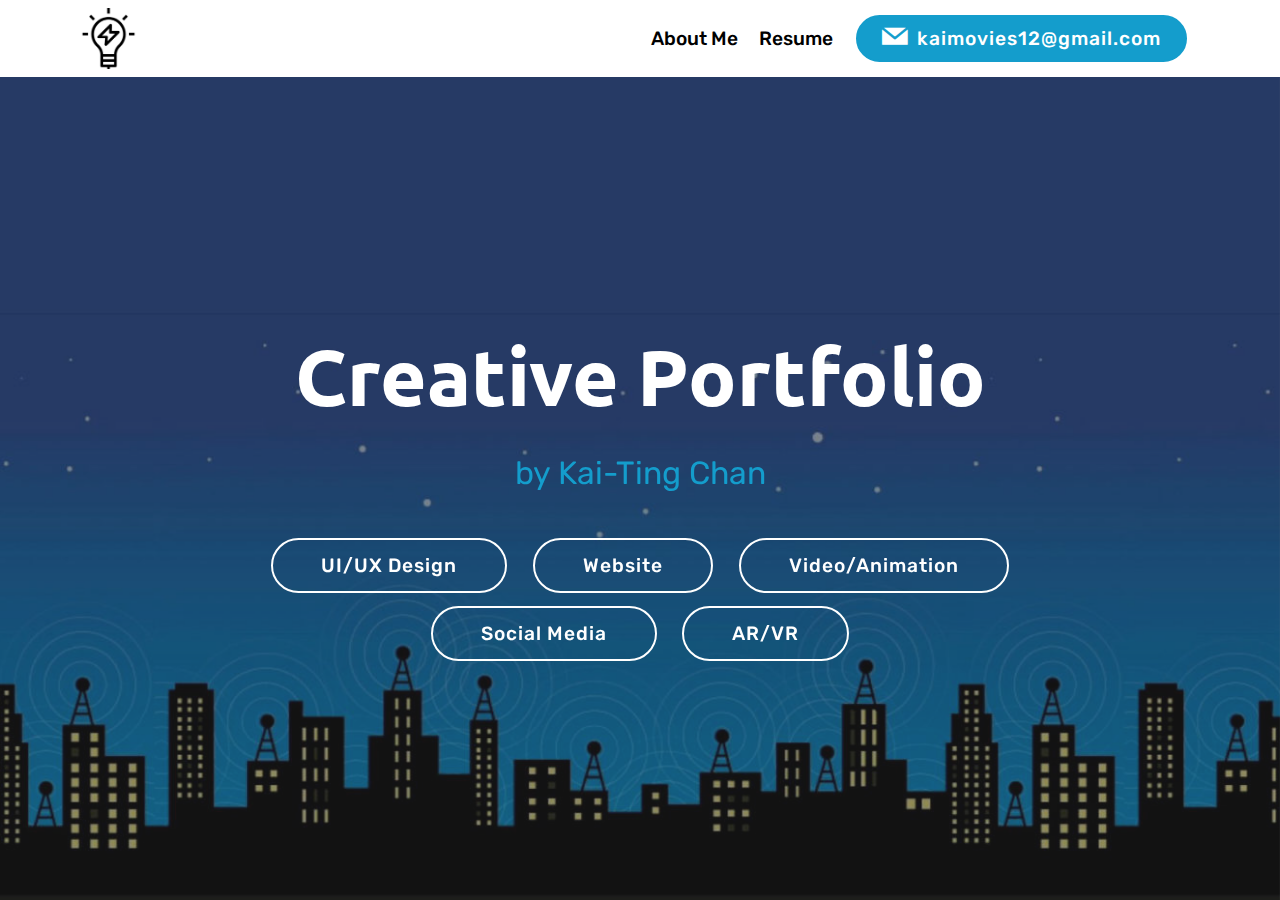
==== commit 2e12adab: "create github pages" ====
--- a/index.html
+++ b/index.html
@@ -58,7 +58,7 @@
     </nav>
 </section>
 
-<section class="engine"><a href="https://mobirise.info/l">free website templates</a></section><section class="cid-rMLHdXnyfm mbr-fullscreen mbr-parallax-background" id="header2-0">
+<section class="engine"><a href="https://mobirise.info/q">responsive site templates</a></section><section class="cid-rMLHdXnyfm mbr-fullscreen mbr-parallax-background" id="header2-0">
 
     
 
@@ -67,7 +67,7 @@
     <div class="container align-center">
         <div class="row justify-content-md-center">
             <div class="mbr-white col-md-10">
-                <h1 class="mbr-section-title mbr-bold pb-3 mbr-fonts-style display-1">Creative<span style="font-weight: normal;"> </span>Portfolio</h1>
+                <h1 class="mbr-section-title mbr-bold pb-3 mbr-fonts-style display-1"><br>Creative<span style="font-weight: normal;"> </span>Portfolio</h1>
                 
                 <p class="mbr-text pb-3 mbr-fonts-style display-5">by Kai-Ting Chan</p>
                 <div class="mbr-section-btn"><a class="btn btn-md btn-white-outline display-4" href="page7.html">UI/UX Design</a>
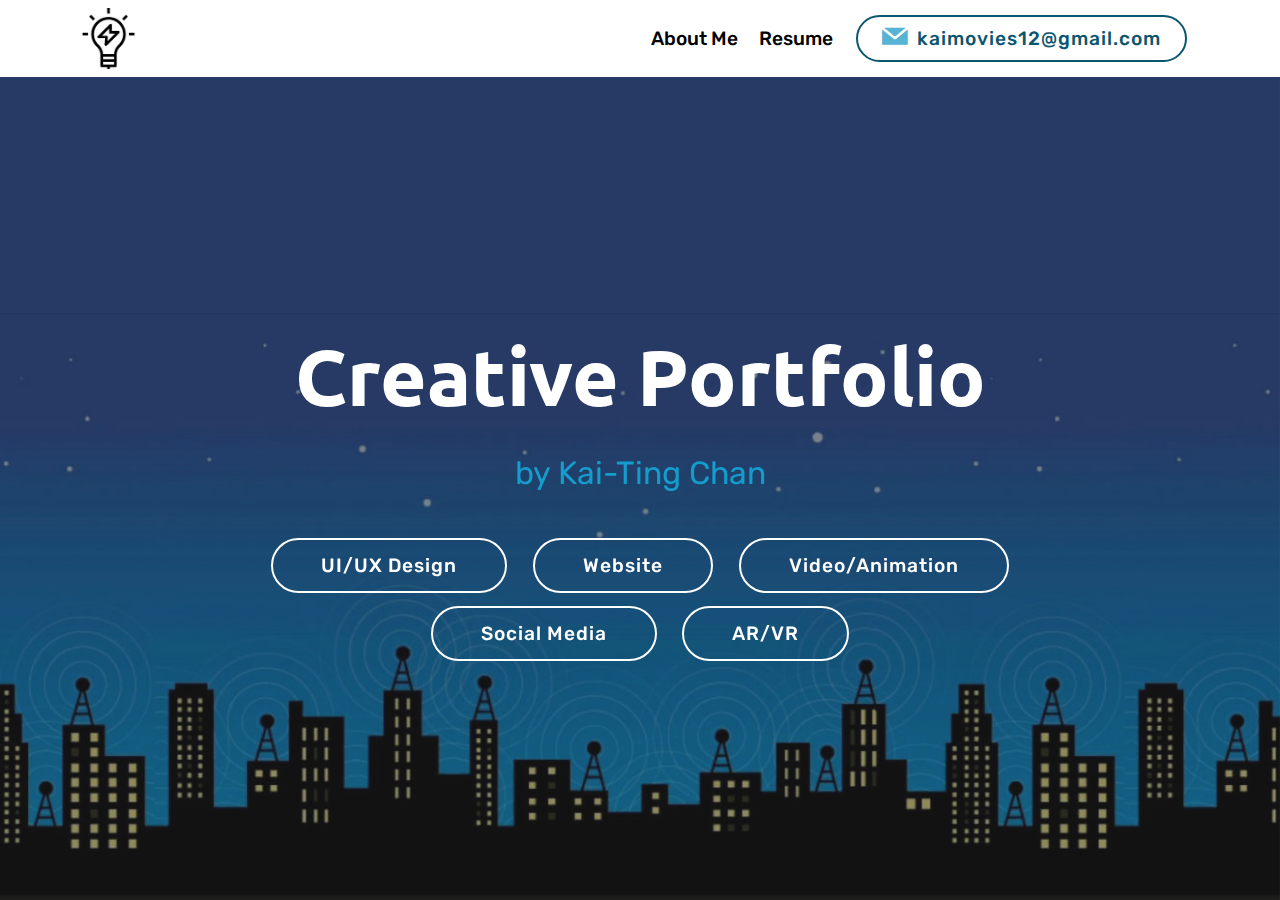
==== commit 1c8dcec7: "create github pages" ====
--- a/index.html
+++ b/index.html
@@ -51,14 +51,14 @@
                     <a class="nav-link link text-black display-4" href="page6.html">About Me</a>
                 </li>
                 <li class="nav-item">
-                    <a class="nav-link link text-black display-4" href="assets/files/Re%CC%81sume%CC%81%20Jan,%202020.pdf" target="_blank">Resume</a>
+                    <a class="nav-link link text-black display-4" href="assets/files/CV%20April,%202020.pdf" target="_blank">Resume</a>
                 </li></ul>
-            <div class="navbar-buttons mbr-section-btn"><a class="btn btn-sm btn-primary display-4" href="tel:+1-234-567-8901"><span class="socicon socicon-mail mbr-iconfont mbr-iconfont-btn" style="color: rgb(255, 255, 255);"></span>kaimovies12@gmail.com</a></div>
+            <div class="navbar-buttons mbr-section-btn"><a class="btn btn-sm btn-primary-outline display-4" href="tel:+1-234-567-8901"><span class="socicon socicon-mail mbr-iconfont mbr-iconfont-btn" style="color: rgb(85, 180, 212);"></span>kaimovies12@gmail.com</a></div>
         </div>
     </nav>
 </section>
 
-<section class="engine"><a href="https://mobirise.info/q">responsive site templates</a></section><section class="cid-rMLHdXnyfm mbr-fullscreen mbr-parallax-background" id="header2-0">
+<section class="engine"><a href="https://mobirise.info/j">website templates</a></section><section class="cid-rMLHdXnyfm mbr-fullscreen mbr-parallax-background" id="header2-0">
 
     
 
--- a/assets/mobirise/css/mbr-additional.css
+++ b/assets/mobirise/css/mbr-additional.css
@@ -3996,6 +3996,97 @@
 .cid-rPqWxrsB3v H2 {
   color: #149dcc;
 }
+.cid-rWLtd7RJkD {
+  padding-top: 30px;
+  padding-bottom: 45px;
+  background-color: #ffffff;
+}
+.cid-rWLtd7RJkD .mbr-section-subtitle {
+  color: #767676;
+  font-weight: 300;
+}
+.cid-rWLtd7RJkD .mbr-content-text {
+  color: #767676;
+}
+.cid-rWLtd7RJkD .card {
+  word-wrap: break-word;
+  flex-shrink: 0;
+  -webkit-flex-shrink: 0;
+}
+.cid-rWLtd7RJkD .cards-container {
+  display: flex;
+  -webkit-flex-direction: row;
+  flex-direction: row;
+  -webkit-flex-wrap: wrap;
+  flex-wrap: wrap;
+  -webkit-justify-content: center;
+  justify-content: center;
+  word-break: break-word;
+}
+@media (max-width: 767px) {
+  .cid-rWLtd7RJkD .card:not(.last-child) {
+    padding-bottom: 1.5rem;
+  }
+}
+.cid-rWLtd7RJkD .img-text {
+  color: #c1c1c1;
+}
+.cid-rWLxUOdM0i {
+  padding-top: 0px;
+  padding-bottom: 30px;
+  background-color: #ffffff;
+}
+.cid-rWLxUOdM0i .mbr-section-subtitle {
+  color: #767676;
+  text-align: center;
+  font-weight: 300;
+}
+.cid-rWLxUOdM0i .step {
+  width: 44px;
+  height: 44px;
+  font-size: 22px;
+  border-radius: 50%;
+  border: 2px solid #efefef;
+  padding-bottom: 0;
+}
+@media (min-width: 768px) {
+  .cid-rWLxUOdM0i .separline .step-wrapper {
+    position: relative;
+  }
+  .cid-rWLxUOdM0i .separline .step-wrapper:before,
+  .cid-rWLxUOdM0i .separline .step-wrapper:after {
+    top: 24px;
+    position: absolute;
+    content: "";
+    height: 2px;
+    width: calc(50% + 15px - 22px - 8px);
+    background-color: #efefef;
+  }
+  .cid-rWLxUOdM0i .separline .step-wrapper:before {
+    left: -15px;
+  }
+  .cid-rWLxUOdM0i .separline .step-wrapper:after {
+    left: calc(50% + 8px + 22px);
+  }
+  .cid-rWLxUOdM0i .separline.last-child .step-wrapper:after,
+  .cid-rWLxUOdM0i .separline:nth-child(3n) .step-wrapper:after,
+  .cid-rWLxUOdM0i .separline:nth-child(3n+1) .step-wrapper:before {
+    background: none;
+  }
+}
+@media (max-width: 767px) {
+  .cid-rWLxUOdM0i .card:not(.last-child) {
+    padding-bottom: 1.5rem;
+  }
+}
+.cid-rWLxUOdM0i .mbr-section-title {
+  color: #232323;
+}
+.cid-rWLBq1nLjy {
+  padding-top: 15px;
+  padding-bottom: 60px;
+  background-color: #ffffff;
+}
 .cid-rMLIVA4WEM .navbar {
   background: #ffffff;
   transition: none;
@@ -4388,46 +4479,6 @@
 .cid-rMLIVA4WEM .dropdown-item:hover {
   color: #767676 !important;
 }
-.cid-rPqWpRCN6E {
-  padding-top: 90px;
-  padding-bottom: 90px;
-  background-color: #efefef;
-}
-.cid-rPqWpRCN6E .card-box {
-  padding: 0 2rem;
-}
-.cid-rPqWpRCN6E .mbr-section-btn {
-  padding-top: 1rem;
-}
-.cid-rPqWpRCN6E .mbr-section-btn a {
-  margin-top: 1rem;
-  margin-bottom: 0;
-}
-.cid-rPqWpRCN6E h4 {
-  font-weight: 500;
-  margin-bottom: 0;
-  text-align: left;
-  padding-top: 2rem;
-}
-.cid-rPqWpRCN6E p {
-  margin-bottom: 0;
-  text-align: left;
-  padding-top: 1.5rem;
-}
-.cid-rPqWpRCN6E .mbr-text {
-  color: #232323;
-}
-.cid-rPqWpRCN6E .card-wrapper {
-  height: 100%;
-  padding-bottom: 2rem;
-  background: #ffffff;
-  box-shadow: 0px 0px 0px 0px rgba(0, 0, 0, 0);
-  transition: box-shadow 0.3s;
-}
-.cid-rPqWpRCN6E .card-wrapper:hover {
-  box-shadow: 0px 0px 30px 0px rgba(0, 0, 0, 0.05);
-  transition: box-shadow 0.3s;
-}
 .cid-rMLIVA4WEM .navbar {
   background: #ffffff;
   transition: none;
@@ -4820,1003 +4871,159 @@
 .cid-rMLIVA4WEM .dropdown-item:hover {
   color: #767676 !important;
 }
-.cid-rPr7490LWM {
+.cid-rPr79RLmBn {
   padding-top: 120px;
   padding-bottom: 30px;
   background-image: url("../../../assets/images/gettyimages-613518334-612x408.jpg");
 }
-.cid-rPr7490LWM SPAN {
+.cid-rPr79RLmBn SPAN {
   color: #149dcc;
 }
-.cid-rPr7490LWM H2 {
+.cid-rPr79RLmBn H2 {
   color: #149dcc;
 }
-.cid-rPr7OmiNEc {
-  padding-top: 60px;
+.cid-rWLEO0W3bO {
+  padding-top: 30px;
   padding-bottom: 30px;
   background-color: #ffffff;
 }
-.cid-rPr7OmiNEc .line {
+.cid-rWLEO0W3bO .line {
   background-color: #149dcc;
   color: #149dcc;
   align: center;
   height: 2px;
   margin: 0 auto;
 }
-.cid-rPr7OmiNEc .section-text {
+.cid-rWLEO0W3bO .section-text {
   padding: 2rem 0;
 }
-.cid-rPr7OmiNEc .inner-container {
+.cid-rWLEO0W3bO .inner-container {
   margin: 0 auto;
 }
 @media (max-width: 768px) {
-  .cid-rPr7OmiNEc .inner-container {
+  .cid-rWLEO0W3bO .inner-container {
     width: 100% !important;
   }
 }
-.cid-rMLIVA4WEM .navbar {
-  background: #ffffff;
-  transition: none;
-  min-height: 77px;
-  padding: .5rem 0;
-}
-.cid-rMLIVA4WEM .navbar-dropdown.bg-color.transparent.opened {
-  background: #ffffff;
-}
-.cid-rMLIVA4WEM a {
-  font-style: normal;
-}
-.cid-rMLIVA4WEM .nav-item span {
-  padding-right: 0.4em;
-  line-height: 0.5em;
-  vertical-align: text-bottom;
-  position: relative;
-  text-decoration: none;
-}
-.cid-rMLIVA4WEM .nav-item a {
-  display: -webkit-flex;
-  align-items: center;
-  justify-content: center;
-  padding: 0.7rem 0 !important;
-  margin: 0rem .65rem !important;
-  -webkit-align-items: center;
-  -webkit-justify-content: center;
-}
-.cid-rMLIVA4WEM .nav-item:focus,
-.cid-rMLIVA4WEM .nav-link:focus {
-  outline: none;
-}
-.cid-rMLIVA4WEM .btn {
-  padding: 0.4rem 1.5rem;
-  display: -webkit-inline-flex;
-  align-items: center;
-  -webkit-align-items: center;
-}
-.cid-rMLIVA4WEM .btn .mbr-iconfont {
-  font-size: 1.6rem;
-}
-.cid-rMLIVA4WEM .menu-logo {
-  margin-right: auto;
-}
-.cid-rMLIVA4WEM .menu-logo .navbar-brand {
-  display: flex;
-  margin-left: 5rem;
-  padding: 0;
-  transition: padding .2s;
-  min-height: 3.8rem;
-  -webkit-align-items: center;
-  align-items: center;
-}
-.cid-rMLIVA4WEM .menu-logo .navbar-brand .navbar-caption-wrap {
-  display: flex;
-  -webkit-align-items: center;
-  align-items: center;
-  word-break: break-word;
-  min-width: 7rem;
-  margin: .3rem 0;
-}
-.cid-rMLIVA4WEM .menu-logo .navbar-brand .navbar-caption-wrap .navbar-caption {
-  line-height: 1.2rem !important;
-  padding-right: 2rem;
-}
-.cid-rMLIVA4WEM .menu-logo .navbar-brand .navbar-logo {
-  font-size: 4rem;
-  transition: font-size 0.25s;
-}
-.cid-rMLIVA4WEM .menu-logo .navbar-brand .navbar-logo img {
-  display: flex;
-}
-.cid-rMLIVA4WEM .menu-logo .navbar-brand .navbar-logo .mbr-iconfont {
-  transition: font-size 0.25s;
-}
-.cid-rMLIVA4WEM .menu-logo .navbar-brand .navbar-logo a {
-  display: inline-flex;
-}
-.cid-rMLIVA4WEM .navbar-toggleable-sm .navbar-collapse {
-  justify-content: flex-end;
-  -webkit-justify-content: flex-end;
-  padding-right: 5rem;
-  width: auto;
-}
-.cid-rMLIVA4WEM .navbar-toggleable-sm .navbar-collapse .navbar-nav {
-  flex-wrap: wrap;
-  -webkit-flex-wrap: wrap;
-  padding-left: 0;
-}
-.cid-rMLIVA4WEM .navbar-toggleable-sm .navbar-collapse .navbar-nav .nav-item {
-  -webkit-align-self: center;
-  align-self: center;
-}
-.cid-rMLIVA4WEM .navbar-toggleable-sm .navbar-collapse .navbar-buttons {
-  padding-left: 0;
-  padding-bottom: 0;
-}
-.cid-rMLIVA4WEM .dropdown .dropdown-menu {
-  background: #ffffff;
-  display: none;
-  position: absolute;
-  min-width: 5rem;
-  padding-top: 1.4rem;
-  padding-bottom: 1.4rem;
-  text-align: left;
-}
-.cid-rMLIVA4WEM .dropdown .dropdown-menu .dropdown-item {
-  width: auto;
-  padding: 0.235em 1.5385em 0.235em 1.5385em !important;
-}
-.cid-rMLIVA4WEM .dropdown .dropdown-menu .dropdown-item::after {
-  right: 0.5rem;
-}
-.cid-rMLIVA4WEM .dropdown .dropdown-menu .dropdown-submenu {
-  margin: 0;
-}
-.cid-rMLIVA4WEM .dropdown.open > .dropdown-menu {
-  display: block;
-}
-.cid-rMLIVA4WEM .navbar-toggleable-sm.opened:after {
-  position: absolute;
-  width: 100vw;
-  height: 100vh;
-  content: '';
-  background-color: rgba(0, 0, 0, 0.1);
-  left: 0;
-  bottom: 0;
-  transform: translateY(100%);
-  -webkit-transform: translateY(100%);
-  z-index: 1000;
-}
-.cid-rMLIVA4WEM .navbar.navbar-short {
-  min-height: 60px;
-  transition: all .2s;
-}
-.cid-rMLIVA4WEM .navbar.navbar-short .navbar-toggler-right {
-  top: 20px;
-}
-.cid-rMLIVA4WEM .navbar.navbar-short .navbar-logo a {
-  font-size: 2.5rem !important;
-  line-height: 2.5rem;
-  transition: font-size 0.25s;
-}
-.cid-rMLIVA4WEM .navbar.navbar-short .navbar-logo a .mbr-iconfont {
-  font-size: 2.5rem !important;
-}
-.cid-rMLIVA4WEM .navbar.navbar-short .navbar-logo a img {
-  height: 3rem !important;
-}
-.cid-rMLIVA4WEM .navbar.navbar-short .navbar-brand {
-  min-height: 3rem;
-}
-.cid-rMLIVA4WEM button.navbar-toggler {
-  width: 31px;
-  height: 18px;
-  cursor: pointer;
-  transition: all .2s;
-  top: 1.5rem;
-  right: 1rem;
-}
-.cid-rMLIVA4WEM button.navbar-toggler:focus {
-  outline: none;
-}
-.cid-rMLIVA4WEM button.navbar-toggler .hamburger span {
-  position: absolute;
-  right: 0;
-  width: 30px;
-  height: 2px;
-  border-right: 5px;
-  background-color: #333333;
-}
-.cid-rMLIVA4WEM button.navbar-toggler .hamburger span:nth-child(1) {
-  top: 0;
-  transition: all .2s;
-}
-.cid-rMLIVA4WEM button.navbar-toggler .hamburger span:nth-child(2) {
-  top: 8px;
-  transition: all .15s;
-}
-.cid-rMLIVA4WEM button.navbar-toggler .hamburger span:nth-child(3) {
-  top: 8px;
-  transition: all .15s;
-}
-.cid-rMLIVA4WEM button.navbar-toggler .hamburger span:nth-child(4) {
-  top: 16px;
-  transition: all .2s;
-}
-.cid-rMLIVA4WEM nav.opened .hamburger span:nth-child(1) {
-  top: 8px;
-  width: 0;
-  opacity: 0;
-  right: 50%;
-  transition: all .2s;
-}
-.cid-rMLIVA4WEM nav.opened .hamburger span:nth-child(2) {
-  -webkit-transform: rotate(45deg);
-  transform: rotate(45deg);
-  transition: all .25s;
-}
-.cid-rMLIVA4WEM nav.opened .hamburger span:nth-child(3) {
-  -webkit-transform: rotate(-45deg);
-  transform: rotate(-45deg);
-  transition: all .25s;
-}
-.cid-rMLIVA4WEM nav.opened .hamburger span:nth-child(4) {
-  top: 8px;
-  width: 0;
-  opacity: 0;
-  right: 50%;
-  transition: all .2s;
-}
-.cid-rMLIVA4WEM .collapsed.navbar-expand {
-  flex-direction: column;
-  -webkit-flex-direction: column;
-}
-.cid-rMLIVA4WEM .collapsed .btn {
-  display: -webkit-flex;
-}
-.cid-rMLIVA4WEM .collapsed .navbar-collapse {
-  display: none !important;
-  padding-right: 0 !important;
-}
-.cid-rMLIVA4WEM .collapsed .navbar-collapse.collapsing,
-.cid-rMLIVA4WEM .collapsed .navbar-collapse.show {
-  display: block !important;
-}
-.cid-rMLIVA4WEM .collapsed .navbar-collapse.collapsing .navbar-nav,
-.cid-rMLIVA4WEM .collapsed .navbar-collapse.show .navbar-nav {
-  display: block;
-  text-align: center;
-}
-.cid-rMLIVA4WEM .collapsed .navbar-collapse.collapsing .navbar-nav .nav-item,
-.cid-rMLIVA4WEM .collapsed .navbar-collapse.show .navbar-nav .nav-item {
-  clear: both;
-}
-.cid-rMLIVA4WEM .collapsed .navbar-collapse.collapsing .navbar-buttons,
-.cid-rMLIVA4WEM .collapsed .navbar-collapse.show .navbar-buttons {
-  text-align: center;
-}
-.cid-rMLIVA4WEM .collapsed .navbar-collapse.collapsing .navbar-buttons:last-child,
-.cid-rMLIVA4WEM .collapsed .navbar-collapse.show .navbar-buttons:last-child {
-  margin-bottom: 1rem;
-}
-.cid-rMLIVA4WEM .collapsed button.navbar-toggler {
-  display: block;
-}
-.cid-rMLIVA4WEM .collapsed .navbar-brand {
-  margin-left: 1rem !important;
-}
-.cid-rMLIVA4WEM .collapsed .navbar-toggleable-sm {
-  flex-direction: column;
-  -webkit-flex-direction: column;
-}
-.cid-rMLIVA4WEM .collapsed .dropdown .dropdown-menu {
-  width: 100%;
-  text-align: center;
-  position: relative;
-  opacity: 0;
-  display: block;
-  height: 0;
-  visibility: hidden;
-  padding: 0;
-  transition-duration: .5s;
-  transition-property: opacity,padding,height;
-}
-.cid-rMLIVA4WEM .collapsed .dropdown.open > .dropdown-menu {
-  position: relative;
-  opacity: 1;
-  height: auto;
-  padding: 1.4rem 0;
-  visibility: visible;
-}
-.cid-rMLIVA4WEM .collapsed .dropdown .dropdown-submenu {
-  left: 0;
-  text-align: center;
-  width: 100%;
-}
-.cid-rMLIVA4WEM .collapsed .dropdown .dropdown-toggle[data-toggle="dropdown-submenu"]::after {
-  margin-top: 0;
-  position: inherit;
-  right: 0;
-  top: 50%;
-  display: inline-block;
-  width: 0;
-  height: 0;
-  margin-left: .3em;
-  vertical-align: middle;
-  content: "";
-  border-top: .30em solid;
-  border-right: .30em solid transparent;
-  border-left: .30em solid transparent;
-}
-@media (max-width: 991px) {
-  .cid-rMLIVA4WEM.navbar-expand {
-    flex-direction: column;
-    -webkit-flex-direction: column;
-  }
-  .cid-rMLIVA4WEM img {
-    height: 3.8rem !important;
-  }
-  .cid-rMLIVA4WEM .btn {
-    display: -webkit-flex;
-  }
-  .cid-rMLIVA4WEM button.navbar-toggler {
-    display: block;
-  }
-  .cid-rMLIVA4WEM .navbar-brand {
-    margin-left: 1rem !important;
-  }
-  .cid-rMLIVA4WEM .navbar-toggleable-sm {
-    flex-direction: column;
-    -webkit-flex-direction: column;
-  }
-  .cid-rMLIVA4WEM .navbar-collapse {
-    display: none !important;
-    padding-right: 0 !important;
-  }
-  .cid-rMLIVA4WEM .navbar-collapse.collapsing,
-  .cid-rMLIVA4WEM .navbar-collapse.show {
-    display: block !important;
-  }
-  .cid-rMLIVA4WEM .navbar-collapse.collapsing .navbar-nav,
-  .cid-rMLIVA4WEM .navbar-collapse.show .navbar-nav {
-    display: block;
-    text-align: center;
-  }
-  .cid-rMLIVA4WEM .navbar-collapse.collapsing .navbar-nav .nav-item,
-  .cid-rMLIVA4WEM .navbar-collapse.show .navbar-nav .nav-item {
-    clear: both;
-  }
-  .cid-rMLIVA4WEM .navbar-collapse.collapsing .navbar-buttons,
-  .cid-rMLIVA4WEM .navbar-collapse.show .navbar-buttons {
-    text-align: center;
-  }
-  .cid-rMLIVA4WEM .navbar-collapse.collapsing .navbar-buttons:last-child,
-  .cid-rMLIVA4WEM .navbar-collapse.show .navbar-buttons:last-child {
-    margin-bottom: 1rem;
-  }
-  .cid-rMLIVA4WEM .dropdown .dropdown-menu {
-    width: 100%;
-    text-align: center;
-    position: relative;
-    opacity: 0;
-    display: block;
-    height: 0;
-    visibility: hidden;
-    padding: 0;
-    transition-duration: .5s;
-    transition-property: opacity,padding,height;
-  }
-  .cid-rMLIVA4WEM .dropdown.open > .dropdown-menu {
-    position: relative;
-    opacity: 1;
-    height: auto;
-    padding: 1.4rem 0;
-    visibility: visible;
-  }
-  .cid-rMLIVA4WEM .dropdown .dropdown-submenu {
-    left: 0;
-    text-align: center;
-    width: 100%;
-  }
-  .cid-rMLIVA4WEM .dropdown .dropdown-toggle[data-toggle="dropdown-submenu"]::after {
-    margin-top: 0;
-    position: inherit;
-    right: 0;
-    top: 50%;
-    display: inline-block;
-    width: 0;
-    height: 0;
-    margin-left: .3em;
-    vertical-align: middle;
-    content: "";
-    border-top: .30em solid;
-    border-right: .30em solid transparent;
-    border-left: .30em solid transparent;
-  }
-}
-@media (min-width: 767px) {
-  .cid-rMLIVA4WEM .menu-logo {
-    flex-shrink: 0;
-    -webkit-flex-shrink: 0;
-  }
-}
-.cid-rMLIVA4WEM .navbar-collapse {
-  flex-basis: auto;
-  -webkit-flex-basis: auto;
-}
-.cid-rMLIVA4WEM .nav-link:hover,
-.cid-rMLIVA4WEM .dropdown-item:hover {
-  color: #767676 !important;
-}
-.cid-rPr79RLmBn {
-  padding-top: 120px;
-  padding-bottom: 30px;
-  background-image: url("../../../assets/images/gettyimages-613518334-612x408.jpg");
-}
-.cid-rPr79RLmBn SPAN {
-  color: #149dcc;
-}
-.cid-rPr79RLmBn H2 {
-  color: #149dcc;
-}
-.cid-rPr846AaRe {
-  padding-top: 30px;
+.cid-rWLFcPAdaL {
+  padding-top: 45px;
   padding-bottom: 30px;
   background-color: #ffffff;
 }
-.cid-rPr846AaRe .line {
+.cid-rWLFcPAdaL .counter-container {
+  color: #767676;
+}
+.cid-rWLFcPAdaL .counter-container ol {
+  margin-bottom: 0;
+  counter-reset: myCounter;
+}
+.cid-rWLFcPAdaL .counter-container ol li {
+  margin-bottom: 1rem;
+}
+.cid-rWLFcPAdaL .counter-container ol li {
+  list-style: none;
+  padding-left: .5rem;
+}
+.cid-rWLFcPAdaL .counter-container ol li:before {
+  position: absolute;
+  left: 0px;
+  margin-top: -10px;
+  counter-increment: myCounter;
+  content: counter(myCounter);
+  display: inline-block;
+  text-align: center;
+  margin: 5px 10px;
+  line-height: 40px;
+  transition: all .2s;
+  color: #ffffff;
+  background: #149dcc;
+  width: 40px;
+  height: 40px;
+  border-radius: 50%;
+}
+.cid-rWLFcPAdaL .mbr-text B {
+  color: #232323;
+}
+.cid-rWLFcPAdaL .mbr-text SPAN {
+  color: #5b686b;
+}
+.cid-rWMl2aRup8 {
+  padding-top: 45px;
+  padding-bottom: 15px;
+  background-color: #ffffff;
+}
+.cid-rWMl2aRup8 .line {
   background-color: #149dcc;
   color: #149dcc;
   align: center;
   height: 2px;
   margin: 0 auto;
 }
-.cid-rPr846AaRe .section-text {
+.cid-rWMl2aRup8 .section-text {
   padding: 2rem 0;
 }
-.cid-rPr846AaRe .inner-container {
+.cid-rWMl2aRup8 .inner-container {
   margin: 0 auto;
 }
 @media (max-width: 768px) {
-  .cid-rPr846AaRe .inner-container {
+  .cid-rWMl2aRup8 .inner-container {
     width: 100% !important;
   }
 }
-.cid-rPrbXZKbZE {
+.cid-rWMkvraeOe {
   background: #ffffff;
-}
-.cid-rPrbXZKbZE .image-block {
+  padding-top: 60px;
+  padding-bottom: 60px;
+}
+.cid-rWMkvraeOe .image-block {
   margin: auto;
-  width: 100% !important;
-}
-.cid-rPrbXZKbZE figcaption {
+}
+.cid-rWMkvraeOe figcaption {
   position: relative;
 }
-.cid-rPrbXZKbZE figcaption div {
+.cid-rWMkvraeOe figcaption div {
   position: absolute;
   bottom: 0;
   width: 100%;
 }
 @media (max-width: 768px) {
-  .cid-rPrbXZKbZE .image-block {
+  .cid-rWMkvraeOe .image-block {
     width: 100% !important;
   }
 }
-.cid-rPraEpXeNX {
+.cid-rWM18S9VmB {
+  background: #ffffff;
   padding-top: 60px;
-  padding-bottom: 30px;
-  background-color: #ffffff;
-}
-.cid-rPraEpXeNX .line {
-  background-color: #149dcc;
-  color: #149dcc;
-  align: center;
-  height: 2px;
-  margin: 0 auto;
-}
-.cid-rPraEpXeNX .section-text {
-  padding: 2rem 0;
-}
-.cid-rPraEpXeNX .inner-container {
-  margin: 0 auto;
-}
-@media (max-width: 768px) {
-  .cid-rPraEpXeNX .inner-container {
-    width: 100% !important;
-  }
-}
-.cid-rPra2cEH2i {
-  background: #149dcc;
-  padding-top: 0px;
   padding-bottom: 60px;
-  background: linear-gradient(0deg, #149dcc, #ffffff);
-}
-.cid-rPra2cEH2i .video-block {
+  background: linear-gradient(0deg, #ffffff, #ffffff);
+}
+.cid-rWM18S9VmB .image-block {
   margin: auto;
 }
-@media (max-width: 768px) {
-  .cid-rPra2cEH2i .video-block {
-    width: 100% !important;
-  }
-}
-.cid-rMLIVA4WEM .navbar {
-  background: #ffffff;
-  transition: none;
-  min-height: 77px;
-  padding: .5rem 0;
-}
-.cid-rMLIVA4WEM .navbar-dropdown.bg-color.transparent.opened {
-  background: #ffffff;
-}
-.cid-rMLIVA4WEM a {
-  font-style: normal;
-}
-.cid-rMLIVA4WEM .nav-item span {
-  padding-right: 0.4em;
-  line-height: 0.5em;
-  vertical-align: text-bottom;
+.cid-rWM18S9VmB figcaption {
   position: relative;
-  text-decoration: none;
-}
-.cid-rMLIVA4WEM .nav-item a {
-  display: -webkit-flex;
-  align-items: center;
-  justify-content: center;
-  padding: 0.7rem 0 !important;
-  margin: 0rem .65rem !important;
-  -webkit-align-items: center;
-  -webkit-justify-content: center;
-}
-.cid-rMLIVA4WEM .nav-item:focus,
-.cid-rMLIVA4WEM .nav-link:focus {
-  outline: none;
-}
-.cid-rMLIVA4WEM .btn {
-  padding: 0.4rem 1.5rem;
-  display: -webkit-inline-flex;
-  align-items: center;
-  -webkit-align-items: center;
-}
-.cid-rMLIVA4WEM .btn .mbr-iconfont {
-  font-size: 1.6rem;
-}
-.cid-rMLIVA4WEM .menu-logo {
-  margin-right: auto;
-}
-.cid-rMLIVA4WEM .menu-logo .navbar-brand {
-  display: flex;
-  margin-left: 5rem;
-  padding: 0;
-  transition: padding .2s;
-  min-height: 3.8rem;
-  -webkit-align-items: center;
-  align-items: center;
-}
-.cid-rMLIVA4WEM .menu-logo .navbar-brand .navbar-caption-wrap {
-  display: flex;
-  -webkit-align-items: center;
-  align-items: center;
-  word-break: break-word;
-  min-width: 7rem;
-  margin: .3rem 0;
-}
-.cid-rMLIVA4WEM .menu-logo .navbar-brand .navbar-caption-wrap .navbar-caption {
-  line-height: 1.2rem !important;
-  padding-right: 2rem;
-}
-.cid-rMLIVA4WEM .menu-logo .navbar-brand .navbar-logo {
-  font-size: 4rem;
-  transition: font-size 0.25s;
-}
-.cid-rMLIVA4WEM .menu-logo .navbar-brand .navbar-logo img {
-  display: flex;
-}
-.cid-rMLIVA4WEM .menu-logo .navbar-brand .navbar-logo .mbr-iconfont {
-  transition: font-size 0.25s;
-}
-.cid-rMLIVA4WEM .menu-logo .navbar-brand .navbar-logo a {
-  display: inline-flex;
-}
-.cid-rMLIVA4WEM .navbar-toggleable-sm .navbar-collapse {
-  justify-content: flex-end;
-  -webkit-justify-content: flex-end;
-  padding-right: 5rem;
-  width: auto;
-}
-.cid-rMLIVA4WEM .navbar-toggleable-sm .navbar-collapse .navbar-nav {
-  flex-wrap: wrap;
-  -webkit-flex-wrap: wrap;
-  padding-left: 0;
-}
-.cid-rMLIVA4WEM .navbar-toggleable-sm .navbar-collapse .navbar-nav .nav-item {
-  -webkit-align-self: center;
-  align-self: center;
-}
-.cid-rMLIVA4WEM .navbar-toggleable-sm .navbar-collapse .navbar-buttons {
-  padding-left: 0;
-  padding-bottom: 0;
-}
-.cid-rMLIVA4WEM .dropdown .dropdown-menu {
-  background: #ffffff;
-  display: none;
-  position: absolute;
-  min-width: 5rem;
-  padding-top: 1.4rem;
-  padding-bottom: 1.4rem;
-  text-align: left;
-}
-.cid-rMLIVA4WEM .dropdown .dropdown-menu .dropdown-item {
-  width: auto;
-  padding: 0.235em 1.5385em 0.235em 1.5385em !important;
-}
-.cid-rMLIVA4WEM .dropdown .dropdown-menu .dropdown-item::after {
-  right: 0.5rem;
-}
-.cid-rMLIVA4WEM .dropdown .dropdown-menu .dropdown-submenu {
-  margin: 0;
-}
-.cid-rMLIVA4WEM .dropdown.open > .dropdown-menu {
-  display: block;
-}
-.cid-rMLIVA4WEM .navbar-toggleable-sm.opened:after {
-  position: absolute;
-  width: 100vw;
-  height: 100vh;
-  content: '';
-  background-color: rgba(0, 0, 0, 0.1);
-  left: 0;
-  bottom: 0;
-  transform: translateY(100%);
-  -webkit-transform: translateY(100%);
-  z-index: 1000;
-}
-.cid-rMLIVA4WEM .navbar.navbar-short {
-  min-height: 60px;
-  transition: all .2s;
-}
-.cid-rMLIVA4WEM .navbar.navbar-short .navbar-toggler-right {
-  top: 20px;
-}
-.cid-rMLIVA4WEM .navbar.navbar-short .navbar-logo a {
-  font-size: 2.5rem !important;
-  line-height: 2.5rem;
-  transition: font-size 0.25s;
-}
-.cid-rMLIVA4WEM .navbar.navbar-short .navbar-logo a .mbr-iconfont {
-  font-size: 2.5rem !important;
-}
-.cid-rMLIVA4WEM .navbar.navbar-short .navbar-logo a img {
-  height: 3rem !important;
-}
-.cid-rMLIVA4WEM .navbar.navbar-short .navbar-brand {
-  min-height: 3rem;
-}
-.cid-rMLIVA4WEM button.navbar-toggler {
-  width: 31px;
-  height: 18px;
-  cursor: pointer;
-  transition: all .2s;
-  top: 1.5rem;
-  right: 1rem;
-}
-.cid-rMLIVA4WEM button.navbar-toggler:focus {
-  outline: none;
-}
-.cid-rMLIVA4WEM button.navbar-toggler .hamburger span {
-  position: absolute;
-  right: 0;
-  width: 30px;
-  height: 2px;
-  border-right: 5px;
-  background-color: #333333;
-}
-.cid-rMLIVA4WEM button.navbar-toggler .hamburger span:nth-child(1) {
-  top: 0;
-  transition: all .2s;
-}
-.cid-rMLIVA4WEM button.navbar-toggler .hamburger span:nth-child(2) {
-  top: 8px;
-  transition: all .15s;
-}
-.cid-rMLIVA4WEM button.navbar-toggler .hamburger span:nth-child(3) {
-  top: 8px;
-  transition: all .15s;
-}
-.cid-rMLIVA4WEM button.navbar-toggler .hamburger span:nth-child(4) {
-  top: 16px;
-  transition: all .2s;
-}
-.cid-rMLIVA4WEM nav.opened .hamburger span:nth-child(1) {
-  top: 8px;
-  width: 0;
-  opacity: 0;
-  right: 50%;
-  transition: all .2s;
-}
-.cid-rMLIVA4WEM nav.opened .hamburger span:nth-child(2) {
-  -webkit-transform: rotate(45deg);
-  transform: rotate(45deg);
-  transition: all .25s;
-}
-.cid-rMLIVA4WEM nav.opened .hamburger span:nth-child(3) {
-  -webkit-transform: rotate(-45deg);
-  transform: rotate(-45deg);
-  transition: all .25s;
-}
-.cid-rMLIVA4WEM nav.opened .hamburger span:nth-child(4) {
-  top: 8px;
-  width: 0;
-  opacity: 0;
-  right: 50%;
-  transition: all .2s;
-}
-.cid-rMLIVA4WEM .collapsed.navbar-expand {
-  flex-direction: column;
-  -webkit-flex-direction: column;
-}
-.cid-rMLIVA4WEM .collapsed .btn {
-  display: -webkit-flex;
-}
-.cid-rMLIVA4WEM .collapsed .navbar-collapse {
-  display: none !important;
-  padding-right: 0 !important;
-}
-.cid-rMLIVA4WEM .collapsed .navbar-collapse.collapsing,
-.cid-rMLIVA4WEM .collapsed .navbar-collapse.show {
-  display: block !important;
-}
-.cid-rMLIVA4WEM .collapsed .navbar-collapse.collapsing .navbar-nav,
-.cid-rMLIVA4WEM .collapsed .navbar-collapse.show .navbar-nav {
-  display: block;
-  text-align: center;
-}
-.cid-rMLIVA4WEM .collapsed .navbar-collapse.collapsing .navbar-nav .nav-item,
-.cid-rMLIVA4WEM .collapsed .navbar-collapse.show .navbar-nav .nav-item {
-  clear: both;
-}
-.cid-rMLIVA4WEM .collapsed .navbar-collapse.collapsing .navbar-buttons,
-.cid-rMLIVA4WEM .collapsed .navbar-collapse.show .navbar-buttons {
-  text-align: center;
-}
-.cid-rMLIVA4WEM .collapsed .navbar-collapse.collapsing .navbar-buttons:last-child,
-.cid-rMLIVA4WEM .collapsed .navbar-collapse.show .navbar-buttons:last-child {
-  margin-bottom: 1rem;
-}
-.cid-rMLIVA4WEM .collapsed button.navbar-toggler {
-  display: block;
-}
-.cid-rMLIVA4WEM .collapsed .navbar-brand {
-  margin-left: 1rem !important;
-}
-.cid-rMLIVA4WEM .collapsed .navbar-toggleable-sm {
-  flex-direction: column;
-  -webkit-flex-direction: column;
-}
-.cid-rMLIVA4WEM .collapsed .dropdown .dropdown-menu {
-  width: 100%;
-  text-align: center;
-  position: relative;
-  opacity: 0;
-  display: block;
-  height: 0;
-  visibility: hidden;
-  padding: 0;
-  transition-duration: .5s;
-  transition-property: opacity,padding,height;
-}
-.cid-rMLIVA4WEM .collapsed .dropdown.open > .dropdown-menu {
-  position: relative;
-  opacity: 1;
-  height: auto;
-  padding: 1.4rem 0;
-  visibility: visible;
-}
-.cid-rMLIVA4WEM .collapsed .dropdown .dropdown-submenu {
-  left: 0;
-  text-align: center;
-  width: 100%;
-}
-.cid-rMLIVA4WEM .collapsed .dropdown .dropdown-toggle[data-toggle="dropdown-submenu"]::after {
-  margin-top: 0;
-  position: inherit;
-  right: 0;
-  top: 50%;
-  display: inline-block;
-  width: 0;
-  height: 0;
-  margin-left: .3em;
-  vertical-align: middle;
-  content: "";
-  border-top: .30em solid;
-  border-right: .30em solid transparent;
-  border-left: .30em solid transparent;
-}
-@media (max-width: 991px) {
-  .cid-rMLIVA4WEM.navbar-expand {
-    flex-direction: column;
-    -webkit-flex-direction: column;
-  }
-  .cid-rMLIVA4WEM img {
-    height: 3.8rem !important;
-  }
-  .cid-rMLIVA4WEM .btn {
-    display: -webkit-flex;
-  }
-  .cid-rMLIVA4WEM button.navbar-toggler {
-    display: block;
-  }
-  .cid-rMLIVA4WEM .navbar-brand {
-    margin-left: 1rem !important;
-  }
-  .cid-rMLIVA4WEM .navbar-toggleable-sm {
-    flex-direction: column;
-    -webkit-flex-direction: column;
-  }
-  .cid-rMLIVA4WEM .navbar-collapse {
-    display: none !important;
-    padding-right: 0 !important;
-  }
-  .cid-rMLIVA4WEM .navbar-collapse.collapsing,
-  .cid-rMLIVA4WEM .navbar-collapse.show {
-    display: block !important;
-  }
-  .cid-rMLIVA4WEM .navbar-collapse.collapsing .navbar-nav,
-  .cid-rMLIVA4WEM .navbar-collapse.show .navbar-nav {
-    display: block;
-    text-align: center;
-  }
-  .cid-rMLIVA4WEM .navbar-collapse.collapsing .navbar-nav .nav-item,
-  .cid-rMLIVA4WEM .navbar-collapse.show .navbar-nav .nav-item {
-    clear: both;
-  }
-  .cid-rMLIVA4WEM .navbar-collapse.collapsing .navbar-buttons,
-  .cid-rMLIVA4WEM .navbar-collapse.show .navbar-buttons {
-    text-align: center;
-  }
-  .cid-rMLIVA4WEM .navbar-collapse.collapsing .navbar-buttons:last-child,
-  .cid-rMLIVA4WEM .navbar-collapse.show .navbar-buttons:last-child {
-    margin-bottom: 1rem;
-  }
-  .cid-rMLIVA4WEM .dropdown .dropdown-menu {
-    width: 100%;
-    text-align: center;
-    position: relative;
-    opacity: 0;
-    display: block;
-    height: 0;
-    visibility: hidden;
-    padding: 0;
-    transition-duration: .5s;
-    transition-property: opacity,padding,height;
-  }
-  .cid-rMLIVA4WEM .dropdown.open > .dropdown-menu {
-    position: relative;
-    opacity: 1;
-    height: auto;
-    padding: 1.4rem 0;
-    visibility: visible;
-  }
-  .cid-rMLIVA4WEM .dropdown .dropdown-submenu {
-    left: 0;
-    text-align: center;
-    width: 100%;
-  }
-  .cid-rMLIVA4WEM .dropdown .dropdown-toggle[data-toggle="dropdown-submenu"]::after {
-    margin-top: 0;
-    position: inherit;
-    right: 0;
-    top: 50%;
-    display: inline-block;
-    width: 0;
-    height: 0;
-    margin-left: .3em;
-    vertical-align: middle;
-    content: "";
-    border-top: .30em solid;
-    border-right: .30em solid transparent;
-    border-left: .30em solid transparent;
-  }
-}
-@media (min-width: 767px) {
-  .cid-rMLIVA4WEM .menu-logo {
-    flex-shrink: 0;
-    -webkit-flex-shrink: 0;
-  }
-}
-.cid-rMLIVA4WEM .navbar-collapse {
-  flex-basis: auto;
-  -webkit-flex-basis: auto;
-}
-.cid-rMLIVA4WEM .nav-link:hover,
-.cid-rMLIVA4WEM .dropdown-item:hover {
-  color: #767676 !important;
-}
-.cid-rPr7rW1S4q {
-  padding-top: 120px;
-  padding-bottom: 30px;
-  background-image: url("../../../assets/images/gettyimages-613518334-612x408.jpg");
-}
-.cid-rPr7rW1S4q SPAN {
-  color: #149dcc;
-}
-.cid-rPr7rW1S4q H2 {
-  color: #149dcc;
-}
-.cid-rPr95zu4xR {
-  padding-top: 30px;
-  padding-bottom: 30px;
-  background-color: #ffffff;
-}
-.cid-rPr95zu4xR .line {
-  background-color: #149dcc;
-  color: #149dcc;
-  align: center;
-  height: 2px;
-  margin: 0 auto;
-}
-.cid-rPr95zu4xR .section-text {
-  padding: 2rem 0;
-}
-.cid-rPr95zu4xR .inner-container {
-  margin: 0 auto;
-}
-@media (max-width: 768px) {
-  .cid-rPr95zu4xR .inner-container {
-    width: 100% !important;
-  }
-}
-.cid-rPrbnvCLob {
-  background: #ffffff;
-}
-.cid-rPrbnvCLob .image-block {
-  margin: auto;
-  width: 100% !important;
-}
-.cid-rPrbnvCLob figcaption {
-  position: relative;
-}
-.cid-rPrbnvCLob figcaption div {
+}
+.cid-rWM18S9VmB figcaption div {
   position: absolute;
   bottom: 0;
   width: 100%;
 }
 @media (max-width: 768px) {
-  .cid-rPrbnvCLob .image-block {
+  .cid-rWM18S9VmB .image-block {
     width: 100% !important;
   }
 }
-.cid-rPr9huVoBl {
+.cid-rWMk2H6XGW {
+  background: #149dcc;
   padding-top: 60px;
-  padding-bottom: 30px;
-  background-color: #ffffff;
-}
-.cid-rPr9huVoBl .line {
-  background-color: #149dcc;
-  color: #149dcc;
-  align: center;
-  height: 2px;
-  margin: 0 auto;
-}
-.cid-rPr9huVoBl .section-text {
-  padding: 2rem 0;
-}
-.cid-rPr9huVoBl .inner-container {
-  margin: 0 auto;
-}
-@media (max-width: 768px) {
-  .cid-rPr9huVoBl .inner-container {
-    width: 100% !important;
-  }
-}
-.cid-rPr9uRpCAO {
-  background: #149dcc;
-  padding-top: 0px;
   padding-bottom: 60px;
   background: linear-gradient(0deg, #149dcc, #ffffff);
 }
-.cid-rPr9uRpCAO .video-block {
+.cid-rWMk2H6XGW .video-block {
   margin: auto;
 }
 @media (max-width: 768px) {
-  .cid-rPr9uRpCAO .video-block {
+  .cid-rWMk2H6XGW .video-block {
     width: 100% !important;
   }
 }
